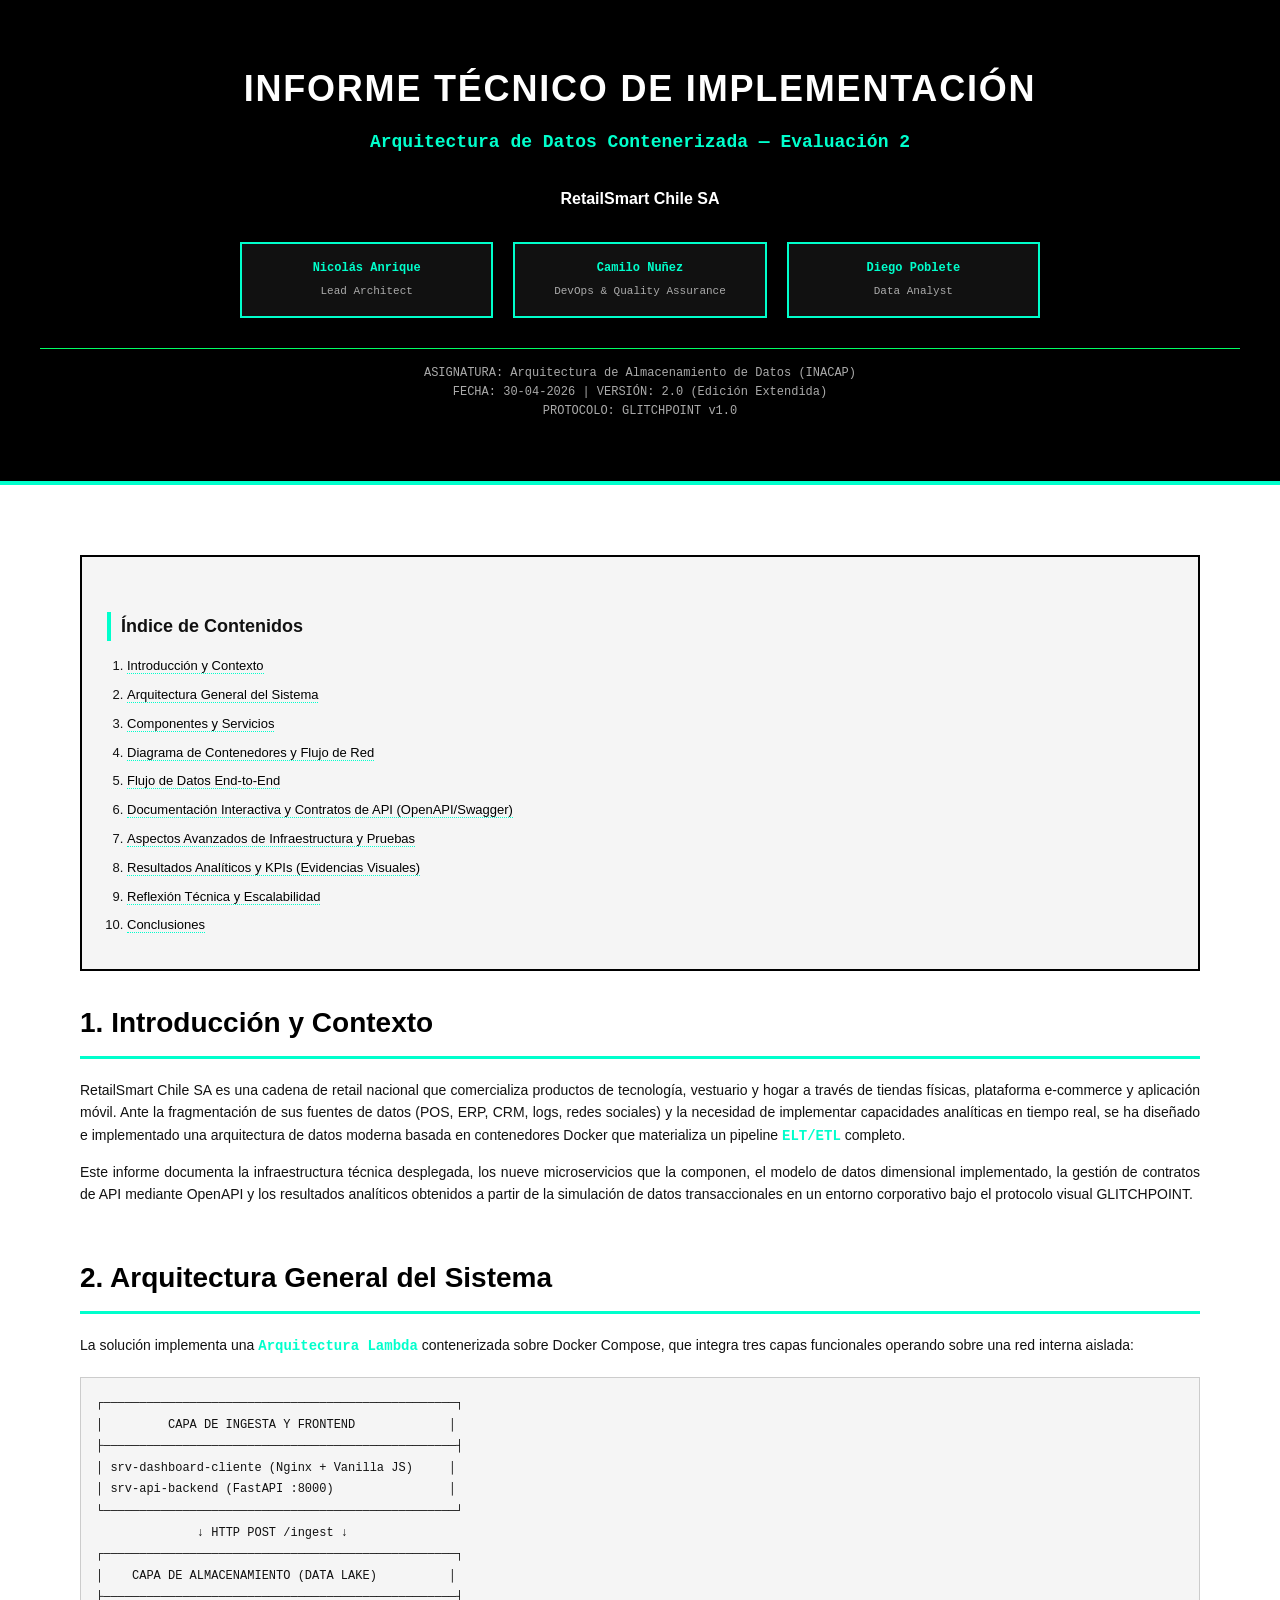
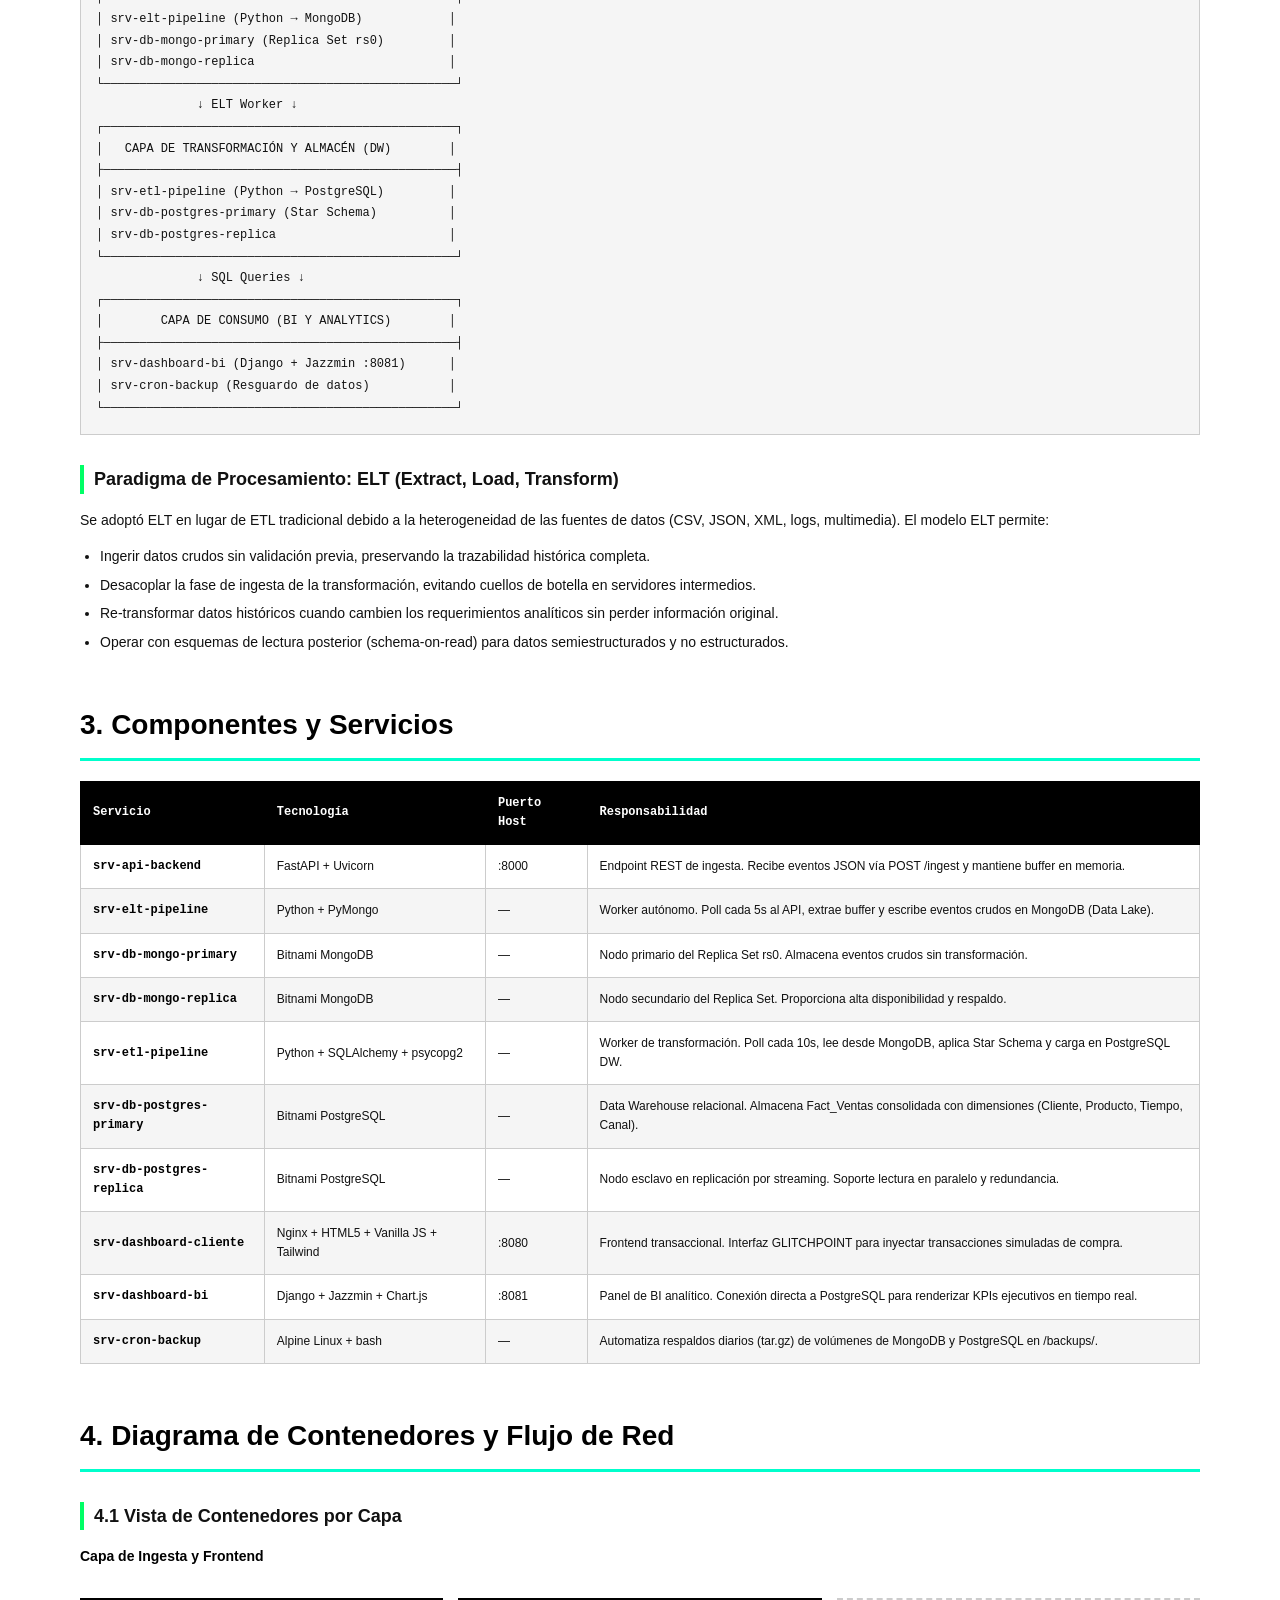
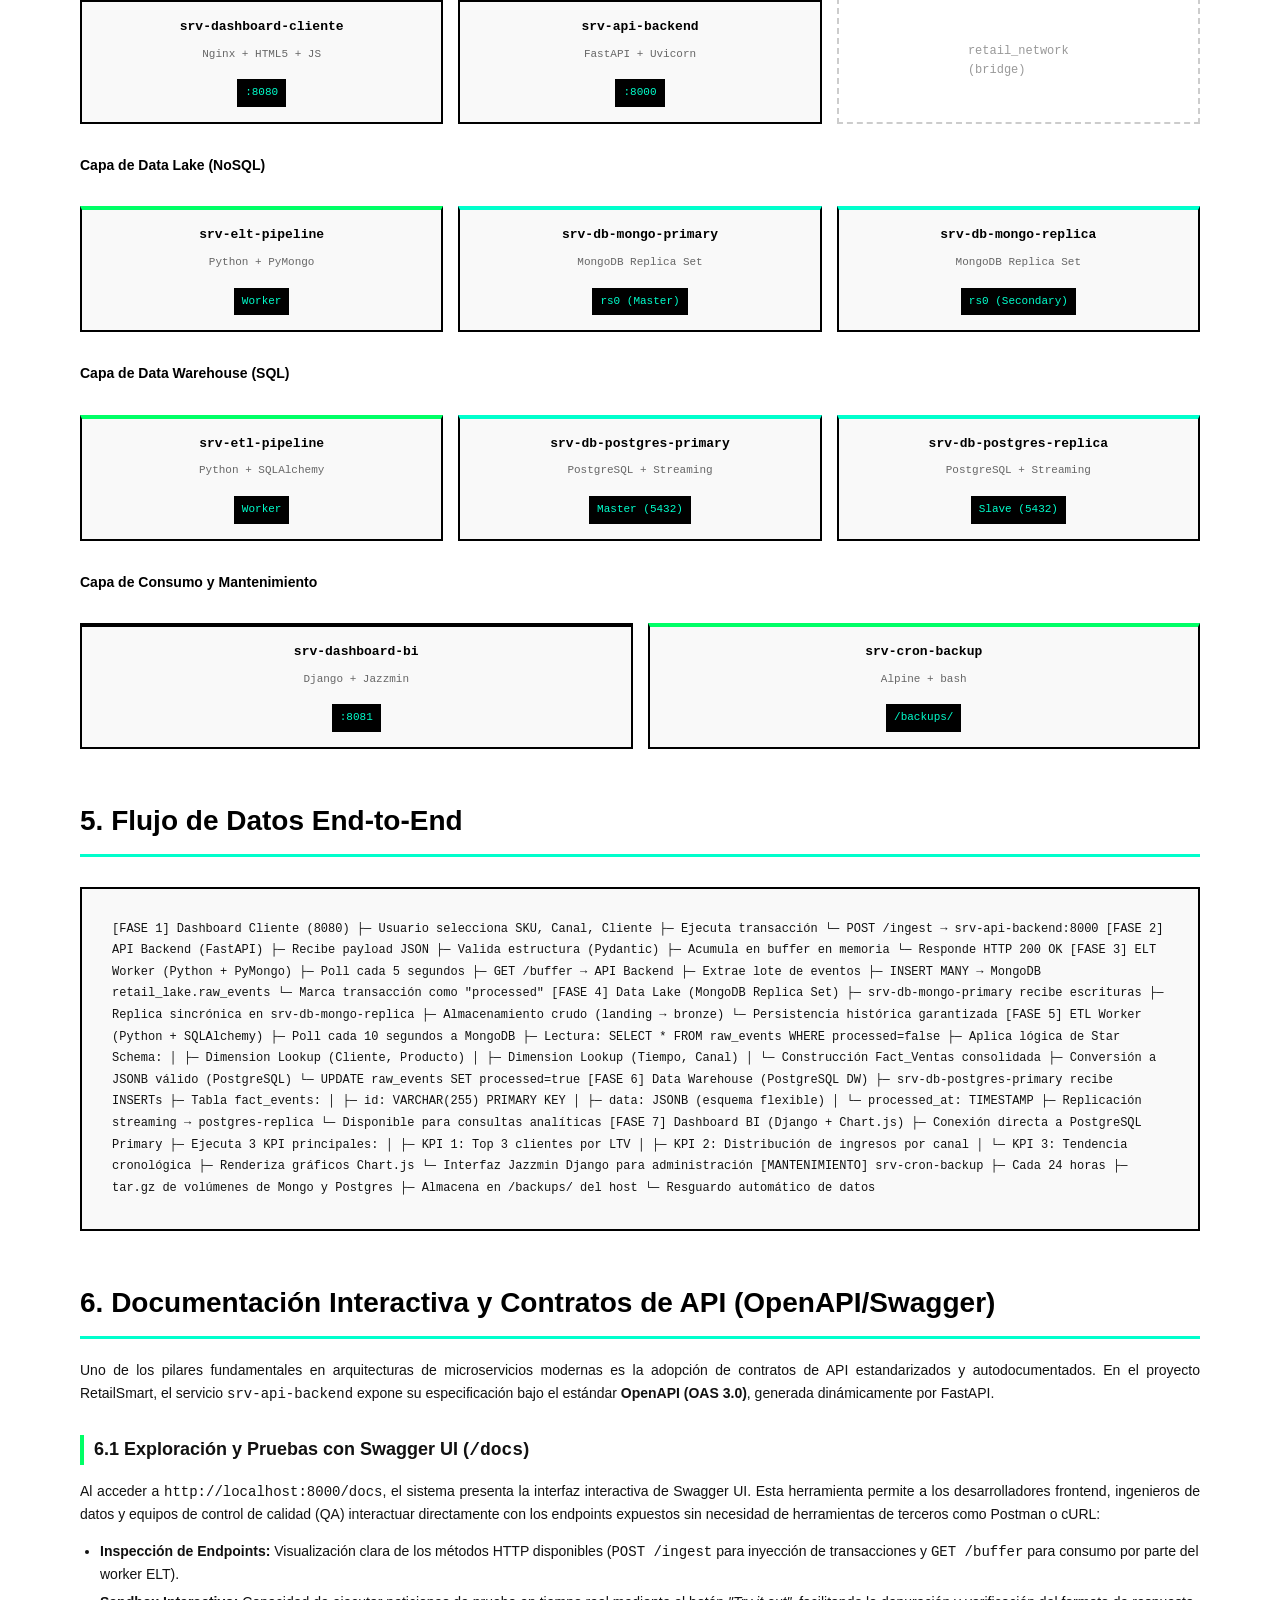
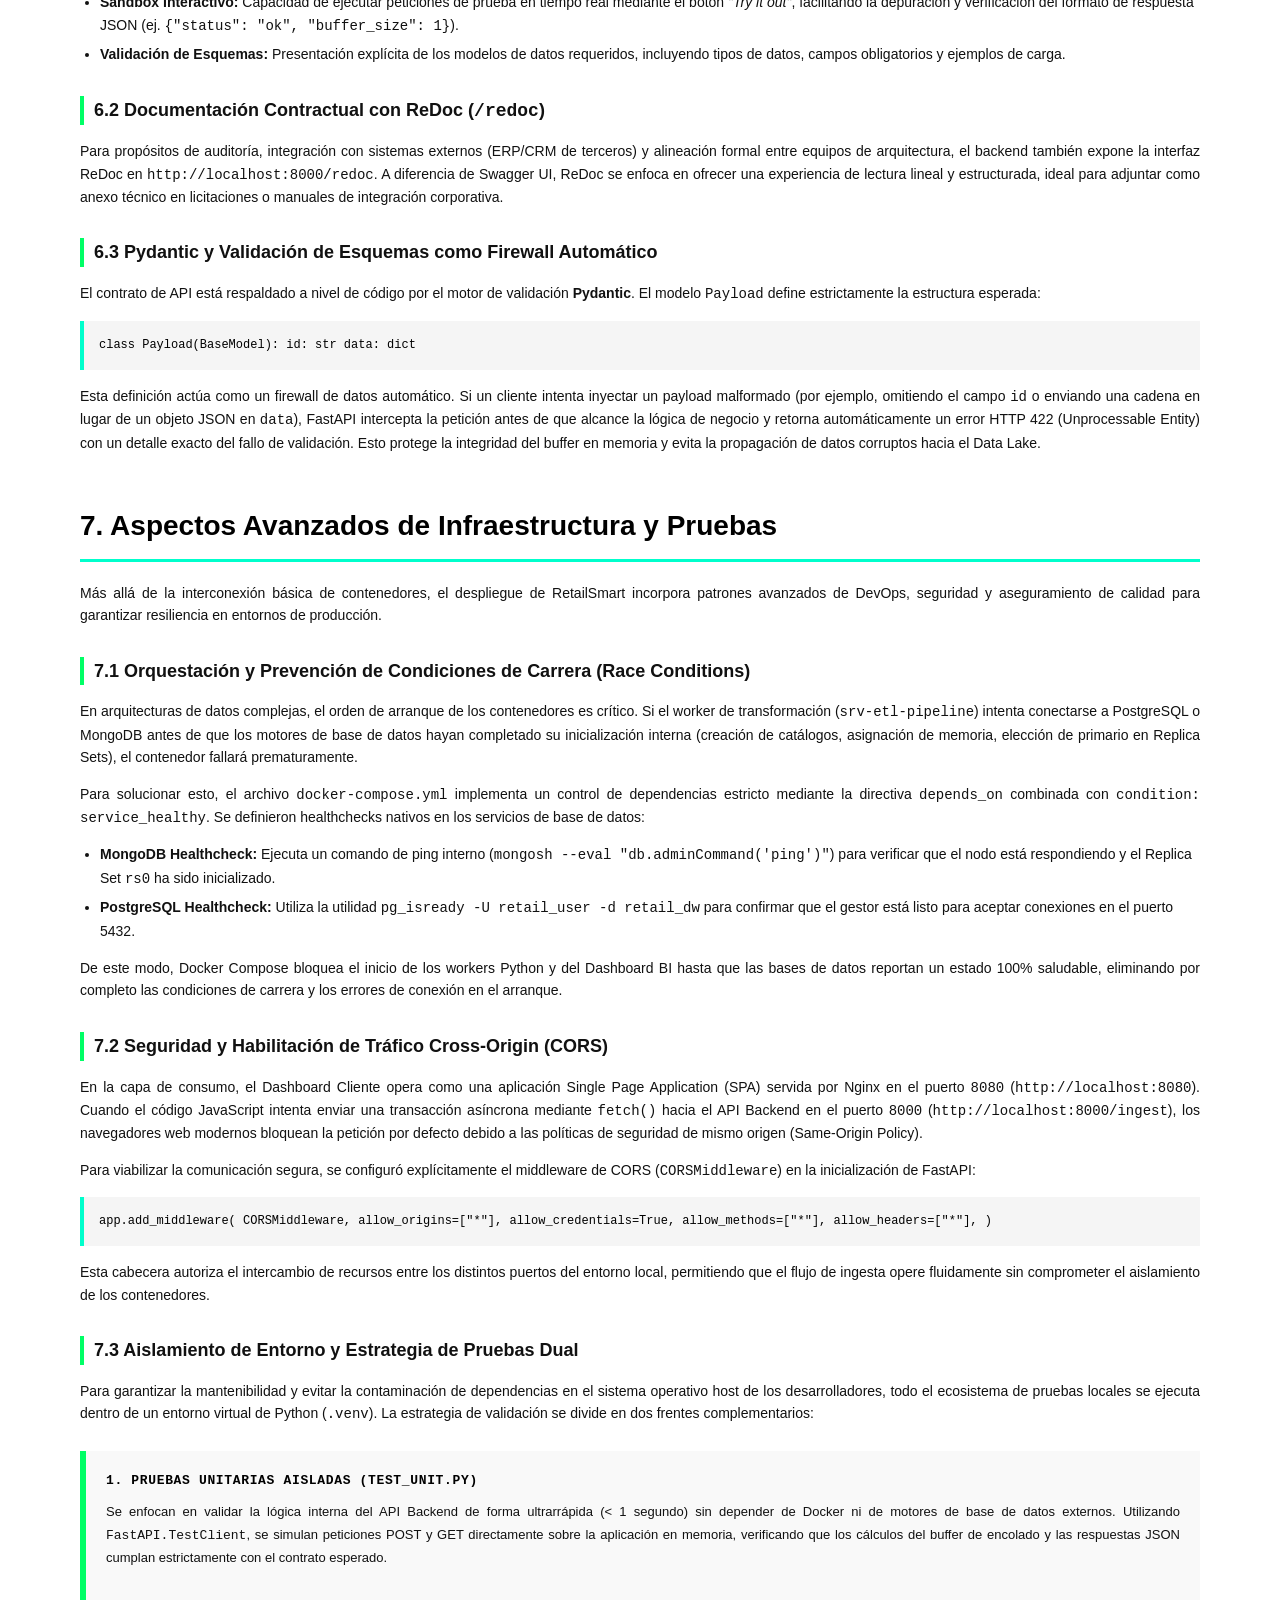
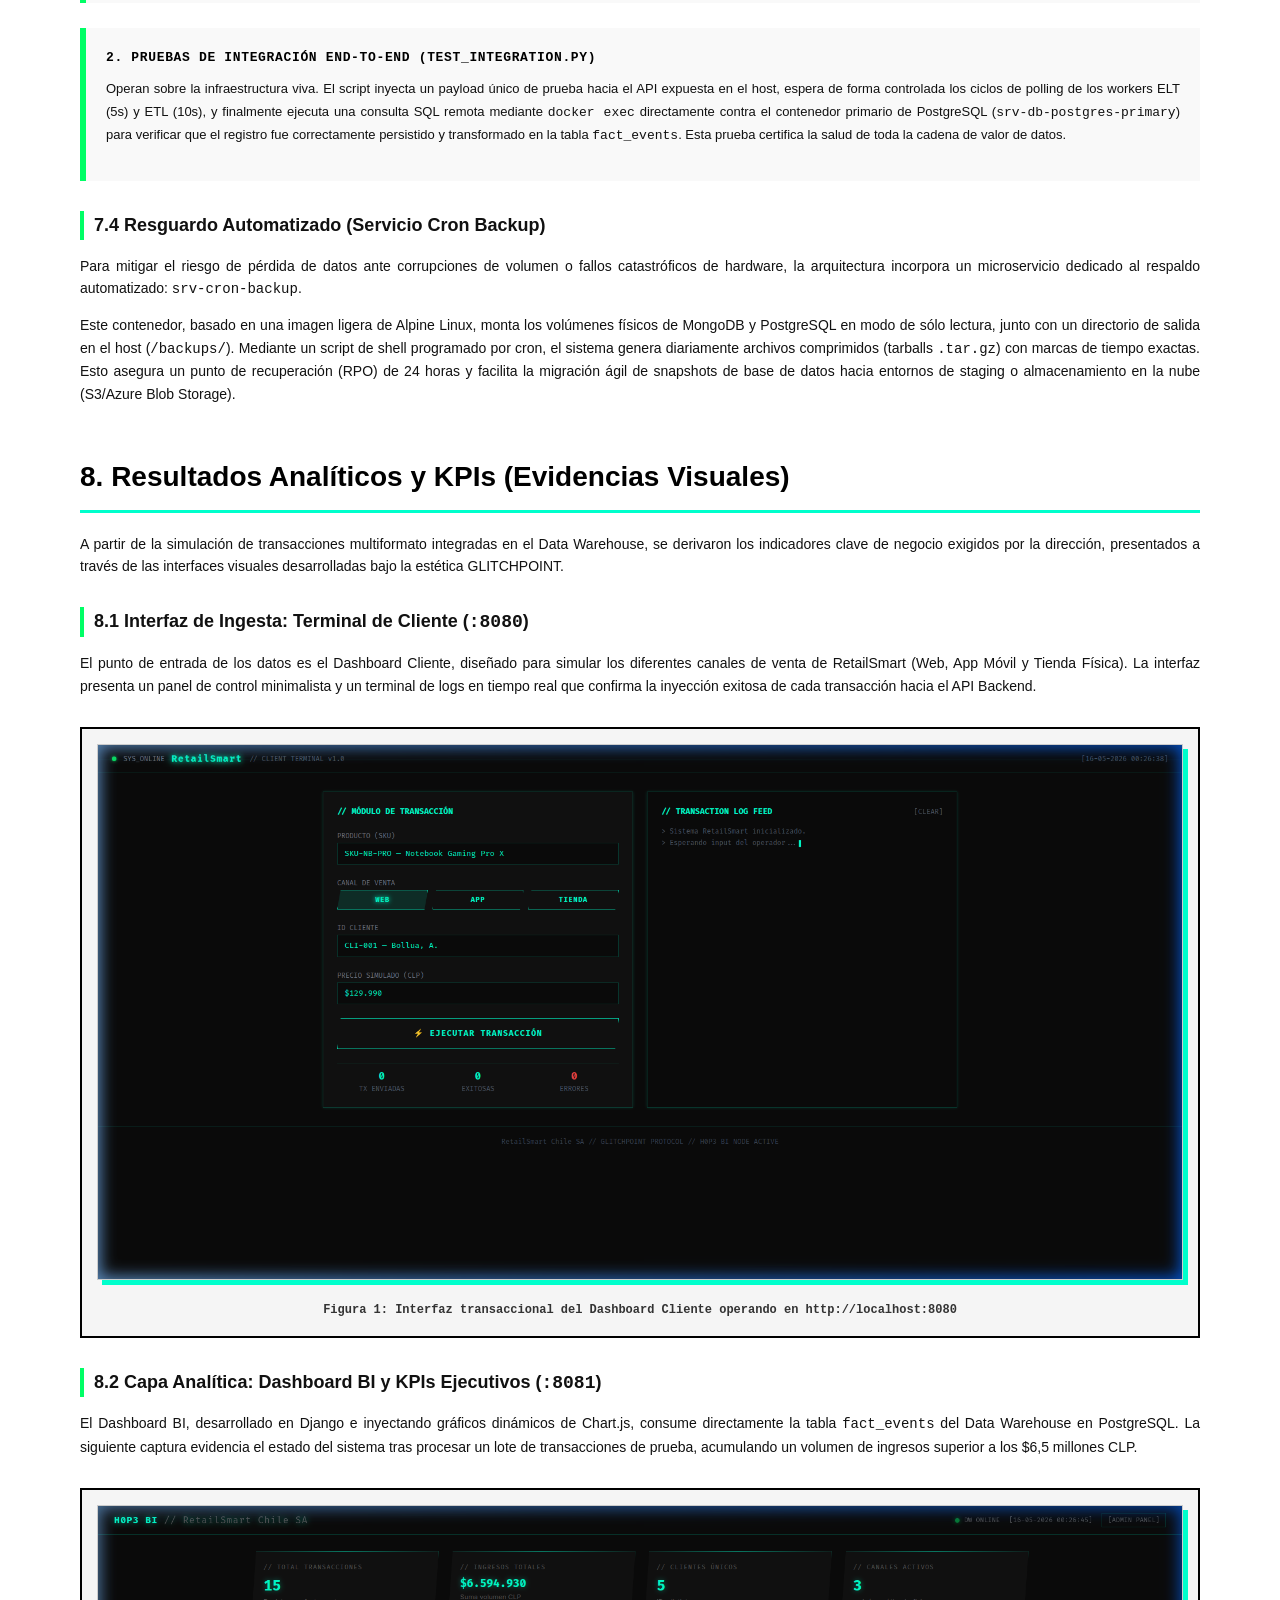
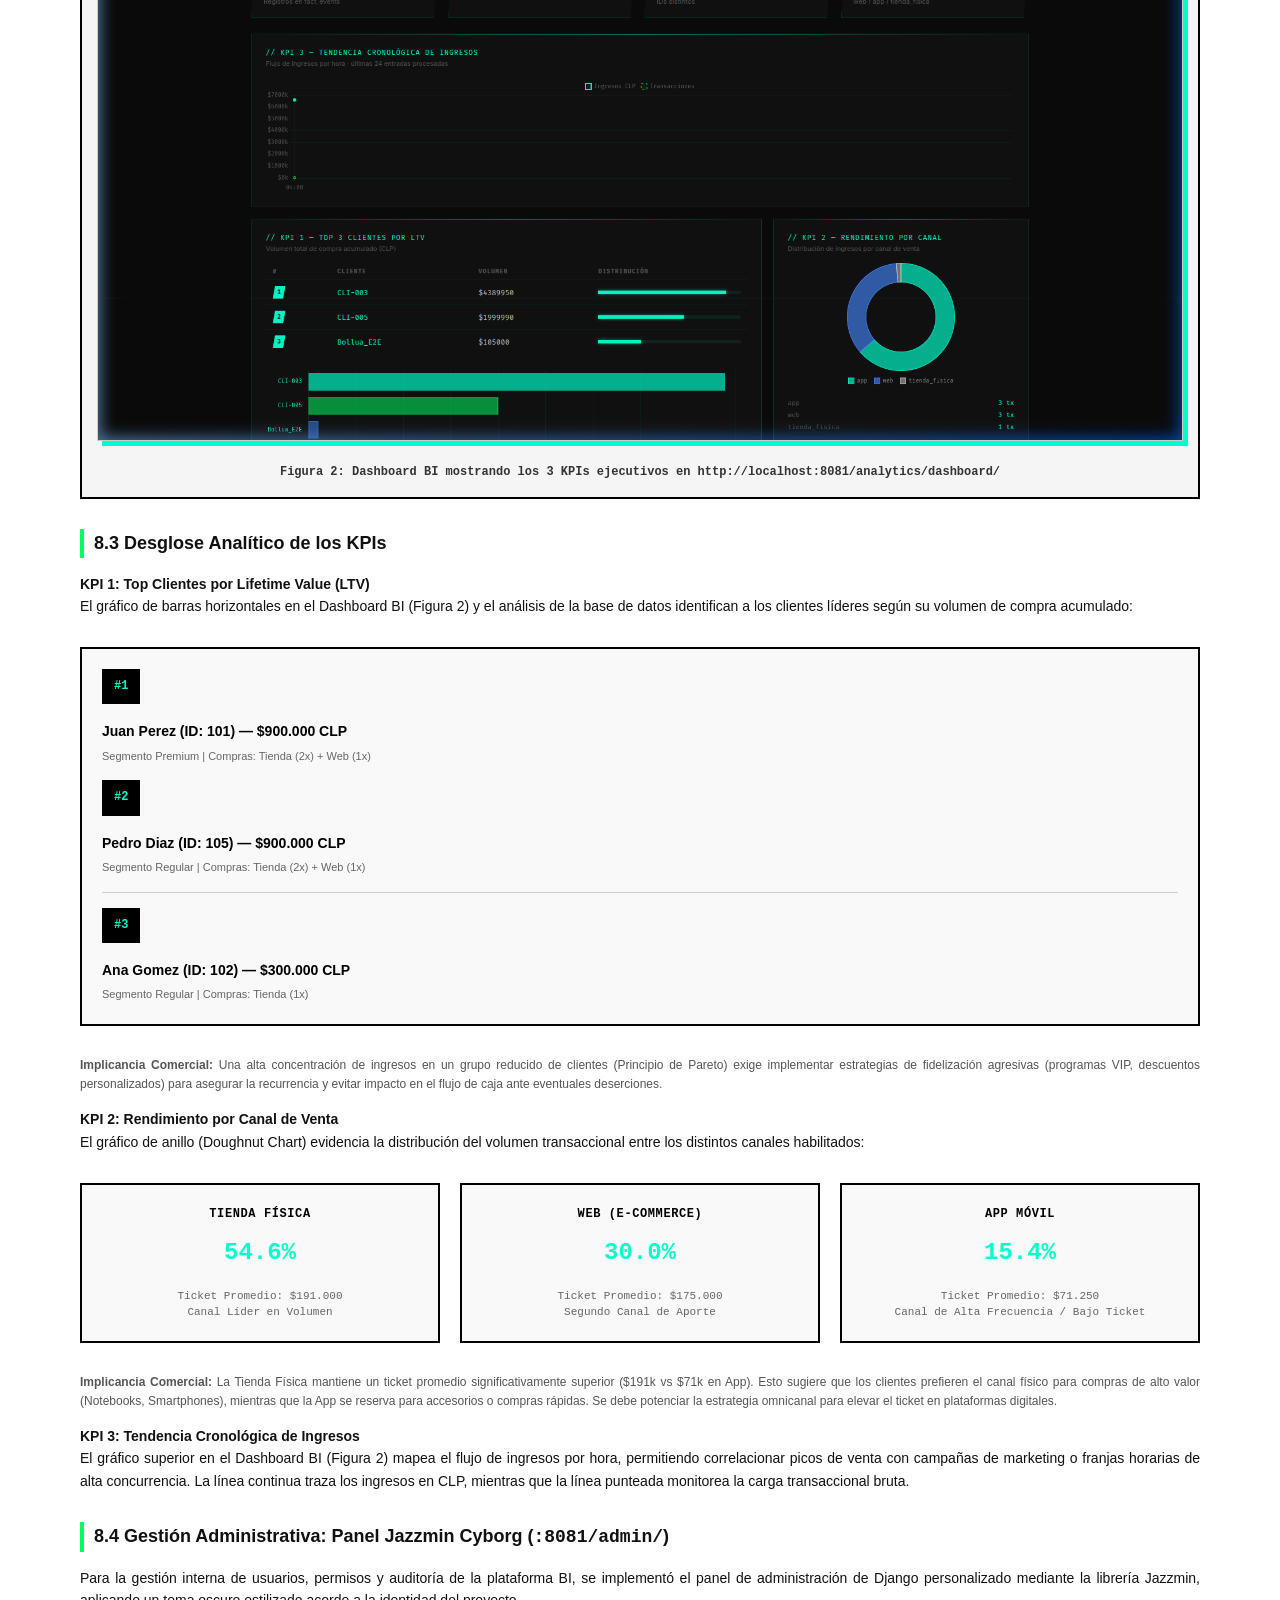
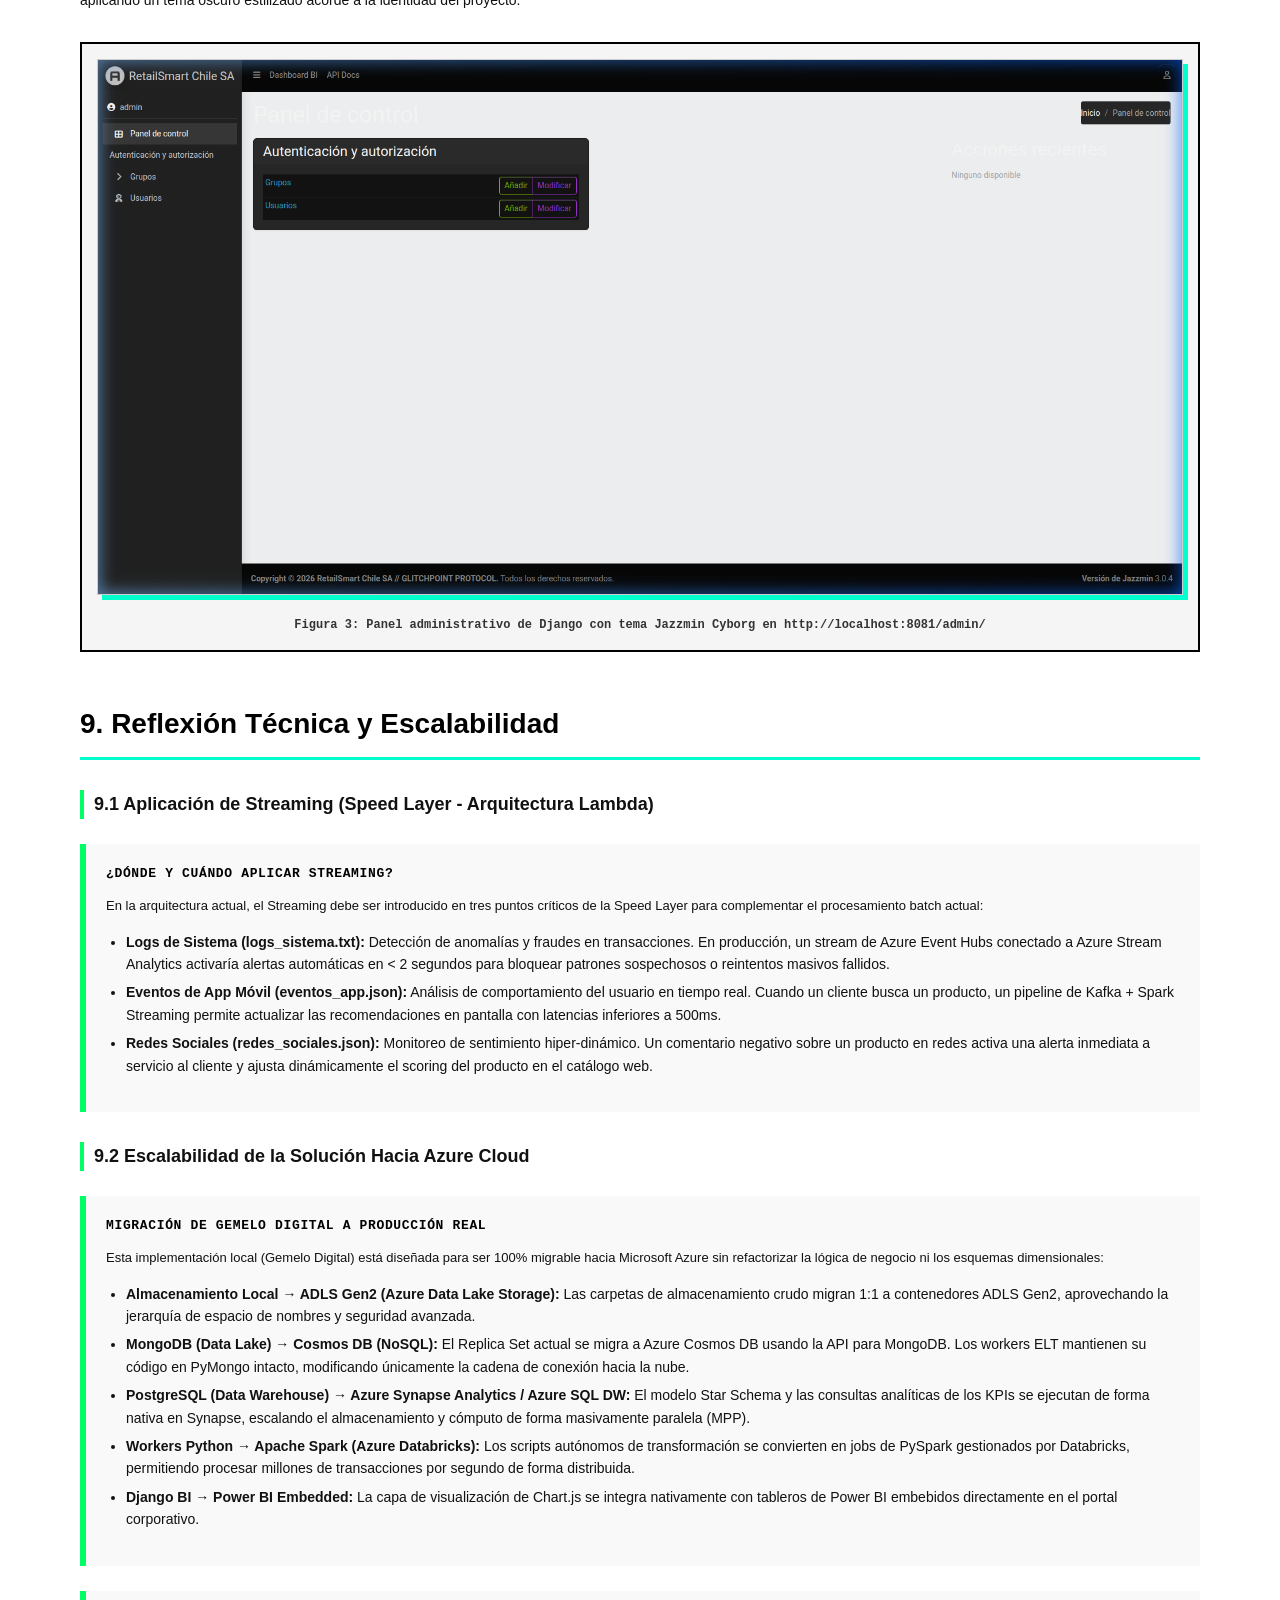
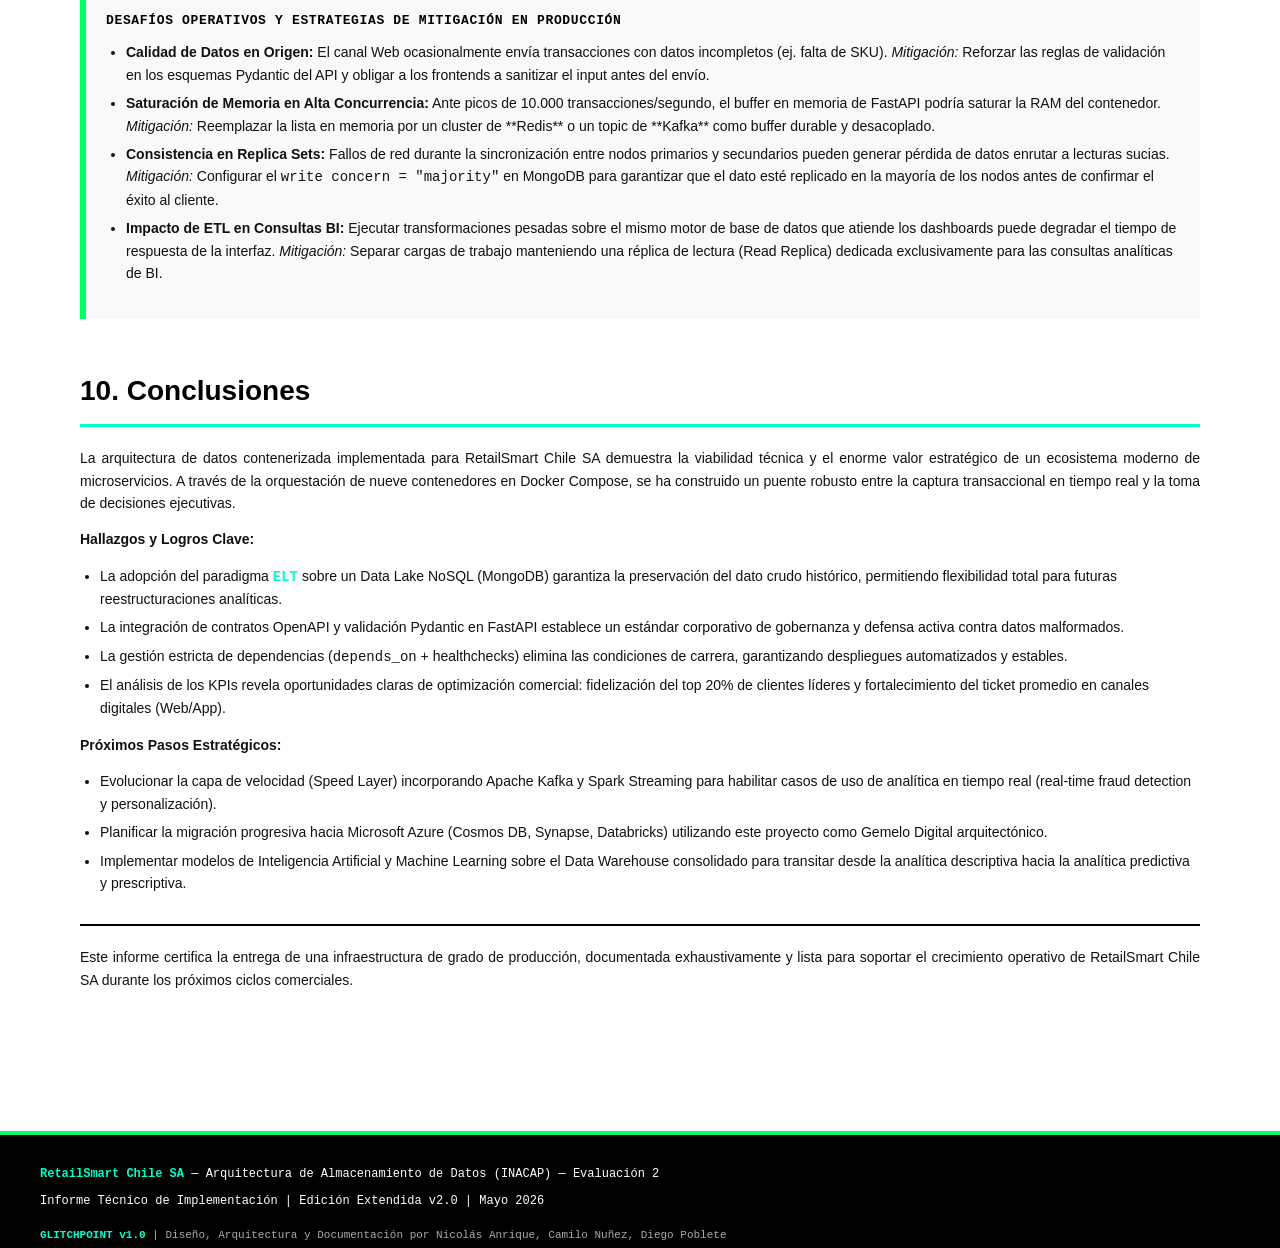
==== informe.html @ 63ffafc4 "docs: informe técnico mejorado con capturas de dashboards, OpenAPI/Swagger, aspectos avanzados de Do" ====
<!DOCTYPE html>
<html lang="es">
<head>
    <meta charset="UTF-8">
    <meta name="viewport" content="width=device-width, initial-scale=1.0">
    <title>INFORME TÉCNICO: ARQUITECTURA DE DATOS CONTENERIZADA - RetailSmart Chile SA</title>
    <style>
        * {
            margin: 0;
            padding: 0;
            box-sizing: border-box;
        }

        @import url('https://fonts.googleapis.com/css2?family=Fira+Code:wght@400;600;700&family=Inter:wght@300;400;600;700&display=swap');

        html {
            scroll-behavior: smooth;
        }

        body {
            background-color: #FFFFFF;
            color: #111111;
            font-family: 'Inter', Helvetica, sans-serif;
            line-height: 1.6;
            font-size: 14px;
        }

        header {
            background-color: #000000;
            color: #FFFFFF;
            padding: 60px 40px;
            text-align: center;
            border-bottom: 4px solid #00FFCC;
            page-break-after: avoid;
        }

        header h1 {
            font-size: 36px;
            font-weight: 700;
            margin-bottom: 10px;
            letter-spacing: 0.05em;
        }

        header .subtitle {
            font-size: 18px;
            color: #00FFCC;
            margin-bottom: 30px;
            font-family: 'Fira Code', monospace;
            font-weight: 600;
        }

        header .authors {
            display: grid;
            grid-template-columns: repeat(3, 1fr);
            gap: 20px;
            margin-top: 30px;
            max-width: 800px;
            margin-left: auto;
            margin-right: auto;
        }

        header .author-card {
            background-color: #111111;
            border: 2px solid #00FFCC;
            padding: 15px;
            text-align: center;
            font-family: 'Fira Code', monospace;
            font-size: 12px;
        }

        header .author-card .name {
            color: #00FFCC;
            font-weight: 700;
            margin-bottom: 5px;
        }

        header .author-card .role {
            color: #AAAAAA;
            font-size: 11px;
        }

        header .metadata {
            margin-top: 30px;
            font-family: 'Fira Code', monospace;
            font-size: 12px;
            color: #AAAAAA;
            border-top: 1px solid #00FF66;
            padding-top: 15px;
        }

        main {
            max-width: 1200px;
            margin: 0 auto;
            padding: 40px;
        }

        section {
            margin-bottom: 50px;
            page-break-inside: avoid;
        }

        h2 {
            font-size: 28px;
            font-weight: 700;
            color: #000000;
            margin-bottom: 20px;
            padding-bottom: 10px;
            border-bottom: 3px solid #00FFCC;
            page-break-after: avoid;
        }

        h3 {
            font-size: 18px;
            font-weight: 700;
            color: #111111;
            margin-top: 30px;
            margin-bottom: 15px;
            padding-left: 10px;
            border-left: 4px solid #00FF66;
            page-break-after: avoid;
        }

        p {
            margin-bottom: 14px;
            text-align: justify;
        }

        .code-block {
            background-color: #F5F5F5;
            border-left: 4px solid #00FFCC;
            padding: 15px;
            margin: 15px 0;
            font-family: 'Fira Code', monospace;
            font-size: 12px;
            overflow-x: auto;
            color: #000000;
            page-break-inside: avoid;
        }

        .container-diagram {
            display: grid;
            grid-template-columns: repeat(3, 1fr);
            gap: 15px;
            margin: 30px 0;
            page-break-inside: avoid;
        }

        .container-box {
            border: 2px solid #000000;
            background-color: #F9F9F9;
            padding: 15px;
            text-align: center;
            position: relative;
            page-break-inside: avoid;
        }

        .container-box.database {
            border-top-width: 4px;
            border-top-color: #00FFCC;
        }

        .container-box.processing {
            border-top-width: 4px;
            border-top-color: #00FF66;
        }

        .container-box.frontend {
            border-top-width: 4px;
            border-top-color: #000000;
        }

        .container-name {
            font-family: 'Fira Code', monospace;
            font-weight: 700;
            font-size: 13px;
            color: #000000;
            margin-bottom: 8px;
        }

        .container-tech {
            font-family: 'Fira Code', monospace;
            font-size: 11px;
            color: #666666;
            margin-bottom: 8px;
        }

        .container-port {
            background-color: #000000;
            color: #00FFCC;
            font-family: 'Fira Code', monospace;
            font-size: 11px;
            padding: 5px 8px;
            display: inline-block;
            margin-top: 8px;
        }

        .flow-diagram {
            background-color: #F9F9F9;
            border: 2px solid #000000;
            padding: 30px;
            margin: 30px 0;
            font-family: 'Fira Code', monospace;
            font-size: 12px;
            line-height: 1.8;
            overflow-x: auto;
            page-break-inside: avoid;
        }

        .service-table {
            width: 100%;
            border-collapse: collapse;
            margin: 20px 0;
            page-break-inside: avoid;
        }

        .service-table th {
            background-color: #000000;
            color: #FFFFFF;
            padding: 12px;
            text-align: left;
            font-family: 'Fira Code', monospace;
            font-weight: 700;
            font-size: 12px;
            border: 1px solid #000000;
        }

        .service-table td {
            padding: 12px;
            border: 1px solid #CCCCCC;
            font-size: 12px;
        }

        .service-table tr:nth-child(even) {
            background-color: #F5F5F5;
        }

        .service-table td.service-name {
            font-family: 'Fira Code', monospace;
            font-weight: 600;
            color: #000000;
        }

        .kpi-grid {
            display: grid;
            grid-template-columns: repeat(3, 1fr);
            gap: 20px;
            margin: 30px 0;
            page-break-inside: avoid;
        }

        .kpi-card {
            background-color: #F9F9F9;
            border: 2px solid #000000;
            padding: 20px;
            text-align: center;
            page-break-inside: avoid;
        }

        .kpi-card h4 {
            font-family: 'Fira Code', monospace;
            font-size: 12px;
            color: #000000;
            margin-bottom: 10px;
            text-transform: uppercase;
            font-weight: 700;
            letter-spacing: 0.05em;
        }

        .kpi-value {
            font-size: 24px;
            font-weight: 700;
            color: #00FFCC;
            margin-bottom: 15px;
            font-family: 'Fira Code', monospace;
        }

        .kpi-detail {
            font-size: 11px;
            color: #666666;
            font-family: 'Fira Code', monospace;
            line-height: 1.5;
        }

        .data-rank {
            background-color: #000000;
            color: #00FFCC;
            font-family: 'Fira Code', monospace;
            padding: 8px 12px;
            font-weight: 700;
            display: inline-block;
            margin-bottom: 8px;
            font-size: 12px;
        }

        .reflection-box {
            background-color: #F9F9F9;
            border-left: 6px solid #00FF66;
            padding: 20px;
            margin: 25px 0;
            page-break-inside: avoid;
        }

        .reflection-box h4 {
            font-family: 'Fira Code', monospace;
            font-size: 13px;
            color: #000000;
            font-weight: 700;
            margin-bottom: 10px;
            text-transform: uppercase;
            letter-spacing: 0.05em;
        }

        .reflection-box p {
            font-size: 13px;
            line-height: 1.7;
        }

        .screenshot-container {
            margin: 30px 0;
            padding: 15px;
            background-color: #F5F5F5;
            border: 2px solid #000000;
            page-break-inside: avoid;
            text-align: center;
        }

        .screenshot-container img {
            max-width: 100%;
            height: auto;
            border: 1px solid #CCCCCC;
            box-shadow: 5px 5px 0px #00FFCC;
            margin-bottom: 15px;
        }

        .screenshot-caption {
            font-family: 'Fira Code', monospace;
            font-size: 12px;
            color: #333333;
            font-weight: 600;
        }

        footer {
            background-color: #000000;
            color: #FFFFFF;
            padding: 30px 40px;
            text-align: center;
            margin-top: 50px;
            border-top: 4px solid #00FF66;
            page-break-inside: avoid;
        }

        footer p {
            margin-bottom: 8px;
            font-family: 'Fira Code', monospace;
            font-size: 12px;
        }

        footer .protocol {
            color: #00FFCC;
            font-weight: 700;
        }

        .toc {
            background-color: #F5F5F5;
            border: 2px solid #000000;
            padding: 25px;
            margin: 30px 0;
            page-break-inside: avoid;
        }

        .toc h3 {
            border-left: 4px solid #00FFCC;
            margin-bottom: 15px;
            padding-left: 10px;
        }

        .toc ol {
            margin-left: 20px;
            font-family: 'Inter', Helvetica, sans-serif;
        }

        .toc li {
            margin-bottom: 8px;
            font-size: 13px;
        }

        .toc a {
            color: #000000;
            text-decoration: none;
            border-bottom: 1px dotted #00FFCC;
        }

        .toc a:hover {
            color: #00FFCC;
        }

        @media print {
            @page {
                margin: 2cm;
                size: A4;
            }
            body {
                background-color: #FFFFFF;
                color: #000000;
                font-size: 12pt;
            }
            section, .kpi-card, .container-box, .reflection-box, .screenshot-container, .service-table, .flow-diagram {
                page-break-inside: avoid;
            }
            h1, h2, h3, h4 {
                page-break-after: avoid;
            }
            .container-diagram, .kpi-grid {
                page-break-inside: avoid;
            }
            .screenshot-container img {
                box-shadow: none;
                border: 2px solid #000000;
                max-height: 15cm;
                object-fit: contain;
            }
            header {
                padding: 40px 20px;
                border-bottom: 2px solid #000000;
            }
            footer {
                border-top: 2px solid #000000;
            }
        }

        .neon-accent {
            color: #00FFCC;
            font-family: 'Fira Code', monospace;
            font-weight: 600;
        }

        .architecture-text {
            background-color: #F5F5F5;
            border: 1px solid #CCCCCC;
            padding: 15px;
            margin: 20px 0;
            font-family: 'Fira Code', monospace;
            font-size: 12px;
            line-height: 1.8;
            white-space: pre-wrap;
            page-break-inside: avoid;
        }

        ul {
            margin-left: 20px;
            margin-bottom: 15px;
        }

        li {
            margin-bottom: 6px;
        }
    </style>
</head>
<body>

    <!-- HEADER / PORTADA -->
    <header>
        <h1>INFORME TÉCNICO DE IMPLEMENTACIÓN</h1>
        <div class="subtitle">Arquitectura de Datos Contenerizada — Evaluación 2</div>
        
        <div style="margin: 20px 0; color: #FFFFFF; font-size: 16px; font-weight: 700;">
            RetailSmart Chile SA
        </div>

        <div class="authors">
            <div class="author-card">
                <div class="name">Nicolás Anrique</div>
                <div class="role">Lead Architect</div>
            </div>
            <div class="author-card">
                <div class="name">Camilo Nuñez</div>
                <div class="role">DevOps & Quality Assurance</div>
            </div>
            <div class="author-card">
                <div class="name">Diego Poblete</div>
                <div class="role">Data Analyst</div>
            </div>
        </div>

        <div class="metadata">
            ASIGNATURA: Arquitectura de Almacenamiento de Datos (INACAP)<br>
            FECHA: 30-04-2026 | VERSIÓN: 2.0 (Edición Extendida)<br>
            PROTOCOLO: GLITCHPOINT v1.0
        </div>
    </header>

    <!-- CONTENIDO PRINCIPAL -->
    <main>

        <!-- TABLA DE CONTENIDOS -->
        <section class="toc">
            <h3>Índice de Contenidos</h3>
            <ol>
                <li><a href="#intro">Introducción y Contexto</a></li>
                <li><a href="#arquitectura">Arquitectura General del Sistema</a></li>
                <li><a href="#componentes">Componentes y Servicios</a></li>
                <li><a href="#diagrama">Diagrama de Contenedores y Flujo de Red</a></li>
                <li><a href="#flujo-datos">Flujo de Datos End-to-End</a></li>
                <li><a href="#api-docs">Documentación Interactiva y Contratos de API (OpenAPI/Swagger)</a></li>
                <li><a href="#aspectos-avanzados">Aspectos Avanzados de Infraestructura y Pruebas</a></li>
                <li><a href="#kpis">Resultados Analíticos y KPIs (Evidencias Visuales)</a></li>
                <li><a href="#reflexion">Reflexión Técnica y Escalabilidad</a></li>
                <li><a href="#conclusiones">Conclusiones</a></li>
            </ol>
        </section>

        <!-- SECCIÓN 1: INTRODUCCIÓN -->
        <section id="intro">
            <h2>1. Introducción y Contexto</h2>
            <p>
                RetailSmart Chile SA es una cadena de retail nacional que comercializa productos de tecnología, vestuario y hogar a través de tiendas físicas, plataforma e-commerce y aplicación móvil. Ante la fragmentación de sus fuentes de datos (POS, ERP, CRM, logs, redes sociales) y la necesidad de implementar capacidades analíticas en tiempo real, se ha diseñado e implementado una arquitectura de datos moderna basada en contenedores Docker que materializa un pipeline <span class="neon-accent">ELT/ETL</span> completo.
            </p>
            <p>
                Este informe documenta la infraestructura técnica desplegada, los nueve microservicios que la componen, el modelo de datos dimensional implementado, la gestión de contratos de API mediante OpenAPI y los resultados analíticos obtenidos a partir de la simulación de datos transaccionales en un entorno corporativo bajo el protocolo visual GLITCHPOINT.
            </p>
        </section>

        <!-- SECCIÓN 2: ARQUITECTURA GENERAL -->
        <section id="arquitectura">
            <h2>2. Arquitectura General del Sistema</h2>
            <p>
                La solución implementa una <span class="neon-accent">Arquitectura Lambda</span> contenerizada sobre Docker Compose, que integra tres capas funcionales operando sobre una red interna aislada:
            </p>
            
            <div class="architecture-text">┌─────────────────────────────────────────────────┐
│         CAPA DE INGESTA Y FRONTEND             │
├─────────────────────────────────────────────────┤
│ srv-dashboard-cliente (Nginx + Vanilla JS)     │
│ srv-api-backend (FastAPI :8000)                │
└─────────────────────────────────────────────────┘
              ↓ HTTP POST /ingest ↓
┌─────────────────────────────────────────────────┐
│    CAPA DE ALMACENAMIENTO (DATA LAKE)          │
├─────────────────────────────────────────────────┤
│ srv-elt-pipeline (Python → MongoDB)            │
│ srv-db-mongo-primary (Replica Set rs0)         │
│ srv-db-mongo-replica                           │
└─────────────────────────────────────────────────┘
              ↓ ELT Worker ↓
┌─────────────────────────────────────────────────┐
│   CAPA DE TRANSFORMACIÓN Y ALMACÉN (DW)        │
├─────────────────────────────────────────────────┤
│ srv-etl-pipeline (Python → PostgreSQL)         │
│ srv-db-postgres-primary (Star Schema)          │
│ srv-db-postgres-replica                        │
└─────────────────────────────────────────────────┘
              ↓ SQL Queries ↓
┌─────────────────────────────────────────────────┐
│        CAPA DE CONSUMO (BI Y ANALYTICS)        │
├─────────────────────────────────────────────────┤
│ srv-dashboard-bi (Django + Jazzmin :8081)      │
│ srv-cron-backup (Resguardo de datos)           │
└─────────────────────────────────────────────────┘</div>

            <h3>Paradigma de Procesamiento: ELT (Extract, Load, Transform)</h3>
            <p>
                Se adoptó ELT en lugar de ETL tradicional debido a la heterogeneidad de las fuentes de datos (CSV, JSON, XML, logs, multimedia). El modelo ELT permite:
            </p>
            <ul>
                <li>Ingerir datos crudos sin validación previa, preservando la trazabilidad histórica completa.</li>
                <li>Desacoplar la fase de ingesta de la transformación, evitando cuellos de botella en servidores intermedios.</li>
                <li>Re-transformar datos históricos cuando cambien los requerimientos analíticos sin perder información original.</li>
                <li>Operar con esquemas de lectura posterior (schema-on-read) para datos semiestructurados y no estructurados.</li>
            </ul>
        </section>

        <!-- SECCIÓN 3: COMPONENTES Y SERVICIOS -->
        <section id="componentes">
            <h2>3. Componentes y Servicios</h2>
            
            <table class="service-table">
                <thead>
                    <tr>
                        <th>Servicio</th>
                        <th>Tecnología</th>
                        <th>Puerto Host</th>
                        <th>Responsabilidad</th>
                    </tr>
                </thead>
                <tbody>
                    <tr>
                        <td class="service-name">srv-api-backend</td>
                        <td>FastAPI + Uvicorn</td>
                        <td>:8000</td>
                        <td>Endpoint REST de ingesta. Recibe eventos JSON vía POST /ingest y mantiene buffer en memoria.</td>
                    </tr>
                    <tr>
                        <td class="service-name">srv-elt-pipeline</td>
                        <td>Python + PyMongo</td>
                        <td>—</td>
                        <td>Worker autónomo. Poll cada 5s al API, extrae buffer y escribe eventos crudos en MongoDB (Data Lake).</td>
                    </tr>
                    <tr>
                        <td class="service-name">srv-db-mongo-primary</td>
                        <td>Bitnami MongoDB</td>
                        <td>—</td>
                        <td>Nodo primario del Replica Set rs0. Almacena eventos crudos sin transformación.</td>
                    </tr>
                    <tr>
                        <td class="service-name">srv-db-mongo-replica</td>
                        <td>Bitnami MongoDB</td>
                        <td>—</td>
                        <td>Nodo secundario del Replica Set. Proporciona alta disponibilidad y respaldo.</td>
                    </tr>
                    <tr>
                        <td class="service-name">srv-etl-pipeline</td>
                        <td>Python + SQLAlchemy + psycopg2</td>
                        <td>—</td>
                        <td>Worker de transformación. Poll cada 10s, lee desde MongoDB, aplica Star Schema y carga en PostgreSQL DW.</td>
                    </tr>
                    <tr>
                        <td class="service-name">srv-db-postgres-primary</td>
                        <td>Bitnami PostgreSQL</td>
                        <td>—</td>
                        <td>Data Warehouse relacional. Almacena Fact_Ventas consolidada con dimensiones (Cliente, Producto, Tiempo, Canal).</td>
                    </tr>
                    <tr>
                        <td class="service-name">srv-db-postgres-replica</td>
                        <td>Bitnami PostgreSQL</td>
                        <td>—</td>
                        <td>Nodo esclavo en replicación por streaming. Soporte lectura en paralelo y redundancia.</td>
                    </tr>
                    <tr>
                        <td class="service-name">srv-dashboard-cliente</td>
                        <td>Nginx + HTML5 + Vanilla JS + Tailwind</td>
                        <td>:8080</td>
                        <td>Frontend transaccional. Interfaz GLITCHPOINT para inyectar transacciones simuladas de compra.</td>
                    </tr>
                    <tr>
                        <td class="service-name">srv-dashboard-bi</td>
                        <td>Django + Jazzmin + Chart.js</td>
                        <td>:8081</td>
                        <td>Panel de BI analítico. Conexión directa a PostgreSQL para renderizar KPIs ejecutivos en tiempo real.</td>
                    </tr>
                    <tr>
                        <td class="service-name">srv-cron-backup</td>
                        <td>Alpine Linux + bash</td>
                        <td>—</td>
                        <td>Automatiza respaldos diarios (tar.gz) de volúmenes de MongoDB y PostgreSQL en /backups/.</td>
                    </tr>
                </tbody>
            </table>
        </section>

        <!-- SECCIÓN 4: DIAGRAMA DE CONTENEDORES -->
        <section id="diagrama">
            <h2>4. Diagrama de Contenedores y Flujo de Red</h2>
            
            <h3>4.1 Vista de Contenedores por Capa</h3>
            
            <p style="margin-bottom: 20px; font-weight: 600; color: #000000;">Capa de Ingesta y Frontend</p>
            <div class="container-diagram">
                <div class="container-box frontend">
                    <div class="container-name">srv-dashboard-cliente</div>
                    <div class="container-tech">Nginx + HTML5 + JS</div>
                    <div class="container-port">:8080</div>
                </div>
                <div class="container-box frontend">
                    <div class="container-name">srv-api-backend</div>
                    <div class="container-tech">FastAPI + Uvicorn</div>
                    <div class="container-port">:8000</div>
                </div>
                <div style="grid-column: 3; display: grid; place-items: center; border: 2px dashed #CCCCCC;">
                    <div style="font-family: 'Fira Code', monospace; font-size: 12px; color: #999999;">retail_network<br>(bridge)</div>
                </div>
            </div>

            <p style="margin-top: 30px; margin-bottom: 20px; font-weight: 600; color: #000000;">Capa de Data Lake (NoSQL)</p>
            <div class="container-diagram">
                <div class="container-box processing">
                    <div class="container-name">srv-elt-pipeline</div>
                    <div class="container-tech">Python + PyMongo</div>
                    <div class="container-port">Worker</div>
                </div>
                <div class="container-box database">
                    <div class="container-name">srv-db-mongo-primary</div>
                    <div class="container-tech">MongoDB Replica Set</div>
                    <div class="container-port">rs0 (Master)</div>
                </div>
                <div class="container-box database">
                    <div class="container-name">srv-db-mongo-replica</div>
                    <div class="container-tech">MongoDB Replica Set</div>
                    <div class="container-port">rs0 (Secondary)</div>
                </div>
            </div>

            <p style="margin-top: 30px; margin-bottom: 20px; font-weight: 600; color: #000000;">Capa de Data Warehouse (SQL)</p>
            <div class="container-diagram">
                <div class="container-box processing">
                    <div class="container-name">srv-etl-pipeline</div>
                    <div class="container-tech">Python + SQLAlchemy</div>
                    <div class="container-port">Worker</div>
                </div>
                <div class="container-box database">
                    <div class="container-name">srv-db-postgres-primary</div>
                    <div class="container-tech">PostgreSQL + Streaming</div>
                    <div class="container-port">Master (5432)</div>
                </div>
                <div class="container-box database">
                    <div class="container-name">srv-db-postgres-replica</div>
                    <div class="container-tech">PostgreSQL + Streaming</div>
                    <div class="container-port">Slave (5432)</div>
                </div>
            </div>

            <p style="margin-top: 30px; margin-bottom: 20px; font-weight: 600; color: #000000;">Capa de Consumo y Mantenimiento</p>
            <div class="container-diagram" style="grid-template-columns: 1fr 1fr;">
                <div class="container-box frontend">
                    <div class="container-name">srv-dashboard-bi</div>
                    <div class="container-tech">Django + Jazzmin</div>
                    <div class="container-port">:8081</div>
                </div>
                <div class="container-box processing">
                    <div class="container-name">srv-cron-backup</div>
                    <div class="container-tech">Alpine + bash</div>
                    <div class="container-port">/backups/</div>
                </div>
            </div>
        </section>

        <!-- SECCIÓN 5: FLUJO DE DATOS -->
        <section id="flujo-datos">
            <h2>5. Flujo de Datos End-to-End</h2>
            
            <div class="flow-diagram">
[FASE 1] Dashboard Cliente (8080)
├─ Usuario selecciona SKU, Canal, Cliente
├─ Ejecuta transacción
└─ POST /ingest → srv-api-backend:8000

[FASE 2] API Backend (FastAPI)
├─ Recibe payload JSON
├─ Valida estructura (Pydantic)
├─ Acumula en buffer en memoria
└─ Responde HTTP 200 OK

[FASE 3] ELT Worker (Python + PyMongo)
├─ Poll cada 5 segundos
├─ GET /buffer → API Backend
├─ Extrae lote de eventos
├─ INSERT MANY → MongoDB retail_lake.raw_events
└─ Marca transacción como "processed"

[FASE 4] Data Lake (MongoDB Replica Set)
├─ srv-db-mongo-primary recibe escrituras
├─ Replica sincrónica en srv-db-mongo-replica
├─ Almacenamiento crudo (landing → bronze)
└─ Persistencia histórica garantizada

[FASE 5] ETL Worker (Python + SQLAlchemy)
├─ Poll cada 10 segundos a MongoDB
├─ Lectura: SELECT * FROM raw_events WHERE processed=false
├─ Aplica lógica de Star Schema:
│   ├─ Dimension Lookup (Cliente, Producto)
│   ├─ Dimension Lookup (Tiempo, Canal)
│   └─ Construcción Fact_Ventas consolidada
├─ Conversión a JSONB válido (PostgreSQL)
└─ UPDATE raw_events SET processed=true

[FASE 6] Data Warehouse (PostgreSQL DW)
├─ srv-db-postgres-primary recibe INSERTs
├─ Tabla fact_events:
│   ├─ id: VARCHAR(255) PRIMARY KEY
│   ├─ data: JSONB (esquema flexible)
│   └─ processed_at: TIMESTAMP
├─ Replicación streaming → postgres-replica
└─ Disponible para consultas analíticas

[FASE 7] Dashboard BI (Django + Chart.js)
├─ Conexión directa a PostgreSQL Primary
├─ Ejecuta 3 KPI principales:
│   ├─ KPI 1: Top 3 clientes por LTV
│   ├─ KPI 2: Distribución de ingresos por canal
│   └─ KPI 3: Tendencia cronológica
├─ Renderiza gráficos Chart.js
└─ Interfaz Jazzmin Django para administración

[MANTENIMIENTO] srv-cron-backup
├─ Cada 24 horas
├─ tar.gz de volúmenes de Mongo y Postgres
├─ Almacena en /backups/ del host
└─ Resguardo automático de datos</div>
        </section>

        <!-- SECCIÓN 6: DOCUMENTACIÓN DE API -->
        <section id="api-docs">
            <h2>6. Documentación Interactiva y Contratos de API (OpenAPI/Swagger)</h2>
            <p>
                Uno de los pilares fundamentales en arquitecturas de microservicios modernas es la adopción de contratos de API estandarizados y autodocumentados. En el proyecto RetailSmart, el servicio <code>srv-api-backend</code> expone su especificación bajo el estándar <strong>OpenAPI (OAS 3.0)</strong>, generada dinámicamente por FastAPI.
            </p>

            <h3>6.1 Exploración y Pruebas con Swagger UI (<code>/docs</code>)</h3>
            <p>
                Al acceder a <code>http://localhost:8000/docs</code>, el sistema presenta la interfaz interactiva de Swagger UI. Esta herramienta permite a los desarrolladores frontend, ingenieros de datos y equipos de control de calidad (QA) interactuar directamente con los endpoints expuestos sin necesidad de herramientas de terceros como Postman o cURL:
            </p>
            <ul>
                <li><strong>Inspección de Endpoints:</strong> Visualización clara de los métodos HTTP disponibles (<code>POST /ingest</code> para inyección de transacciones y <code>GET /buffer</code> para consumo por parte del worker ELT).</li>
                <li><strong>Sandbox Interactivo:</strong> Capacidad de ejecutar peticiones de prueba en tiempo real mediante el botón <em>"Try it out"</em>, facilitando la depuración y verificación del formato de respuesta JSON (ej. <code>{"status": "ok", "buffer_size": 1}</code>).</li>
                <li><strong>Validación de Esquemas:</strong> Presentación explícita de los modelos de datos requeridos, incluyendo tipos de datos, campos obligatorios y ejemplos de carga.</li>
            </ul>

            <h3>6.2 Documentación Contractual con ReDoc (<code>/redoc</code>)</h3>
            <p>
                Para propósitos de auditoría, integración con sistemas externos (ERP/CRM de terceros) y alineación formal entre equipos de arquitectura, el backend también expone la interfaz ReDoc en <code>http://localhost:8000/redoc</code>. A diferencia de Swagger UI, ReDoc se enfoca en ofrecer una experiencia de lectura lineal y estructurada, ideal para adjuntar como anexo técnico en licitaciones o manuales de integración corporativa.
            </p>

            <h3>6.3 Pydantic y Validación de Esquemas como Firewall Automático</h3>
            <p>
                El contrato de API está respaldado a nivel de código por el motor de validación <strong>Pydantic</strong>. El modelo <code>Payload</code> define estrictamente la estructura esperada:
            </p>
            <div class="code-block">class Payload(BaseModel):
    id: str
    data: dict</div>
            <p>
                Esta definición actúa como un firewall de datos automático. Si un cliente intenta inyectar un payload malformado (por ejemplo, omitiendo el campo <code>id</code> o enviando una cadena en lugar de un objeto JSON en <code>data</code>), FastAPI intercepta la petición antes de que alcance la lógica de negocio y retorna automáticamente un error HTTP 422 (Unprocessable Entity) con un detalle exacto del fallo de validación. Esto protege la integridad del buffer en memoria y evita la propagación de datos corruptos hacia el Data Lake.
            </p>
        </section>

        <!-- SECCIÓN 7: ASPECTOS AVANZADOS -->
        <section id="aspectos-avanzados">
            <h2>7. Aspectos Avanzados de Infraestructura y Pruebas</h2>
            <p>
                Más allá de la interconexión básica de contenedores, el despliegue de RetailSmart incorpora patrones avanzados de DevOps, seguridad y aseguramiento de calidad para garantizar resiliencia en entornos de producción.
            </p>

            <h3>7.1 Orquestación y Prevención de Condiciones de Carrera (Race Conditions)</h3>
            <p>
                En arquitecturas de datos complejas, el orden de arranque de los contenedores es crítico. Si el worker de transformación (<code>srv-etl-pipeline</code>) intenta conectarse a PostgreSQL o MongoDB antes de que los motores de base de datos hayan completado su inicialización interna (creación de catálogos, asignación de memoria, elección de primario en Replica Sets), el contenedor fallará prematuramente.
            </p>
            <p>
                Para solucionar esto, el archivo <code>docker-compose.yml</code> implementa un control de dependencias estricto mediante la directiva <code>depends_on</code> combinada con <code>condition: service_healthy</code>. Se definieron healthchecks nativos en los servicios de base de datos:
            </p>
            <ul>
                <li><strong>MongoDB Healthcheck:</strong> Ejecuta un comando de ping interno (<code>mongosh --eval "db.adminCommand('ping')"</code>) para verificar que el nodo está respondiendo y el Replica Set <code>rs0</code> ha sido inicializado.</li>
                <li><strong>PostgreSQL Healthcheck:</strong> Utiliza la utilidad <code>pg_isready -U retail_user -d retail_dw</code> para confirmar que el gestor está listo para aceptar conexiones en el puerto 5432.</li>
            </ul>
            <p>
                De este modo, Docker Compose bloquea el inicio de los workers Python y del Dashboard BI hasta que las bases de datos reportan un estado 100% saludable, eliminando por completo las condiciones de carrera y los errores de conexión en el arranque.
            </p>

            <h3>7.2 Seguridad y Habilitación de Tráfico Cross-Origin (CORS)</h3>
            <p>
                En la capa de consumo, el Dashboard Cliente opera como una aplicación Single Page Application (SPA) servida por Nginx en el puerto <code>8080</code> (<code>http://localhost:8080</code>). Cuando el código JavaScript intenta enviar una transacción asíncrona mediante <code>fetch()</code> hacia el API Backend en el puerto <code>8000</code> (<code>http://localhost:8000/ingest</code>), los navegadores web modernos bloquean la petición por defecto debido a las políticas de seguridad de mismo origen (Same-Origin Policy).
            </p>
            <p>
                Para viabilizar la comunicación segura, se configuró explícitamente el middleware de CORS (<code>CORSMiddleware</code>) en la inicialización de FastAPI:
            </p>
            <div class="code-block">app.add_middleware(
    CORSMiddleware,
    allow_origins=["*"],
    allow_credentials=True,
    allow_methods=["*"],
    allow_headers=["*"],
)</div>
            <p>
                Esta cabecera autoriza el intercambio de recursos entre los distintos puertos del entorno local, permitiendo que el flujo de ingesta opere fluidamente sin comprometer el aislamiento de los contenedores.
            </p>

            <h3>7.3 Aislamiento de Entorno y Estrategia de Pruebas Dual</h3>
            <p>
                Para garantizar la mantenibilidad y evitar la contaminación de dependencias en el sistema operativo host de los desarrolladores, todo el ecosistema de pruebas locales se ejecuta dentro de un entorno virtual de Python (<code>.venv</code>). La estrategia de validación se divide en dos frentes complementarios:
            </p>
            <div class="reflection-box">
                <h4>1. Pruebas Unitarias Aisladas (<code>test_unit.py</code>)</h4>
                <p>
                    Se enfocan en validar la lógica interna del API Backend de forma ultrarrápida (&lt; 1 segundo) sin depender de Docker ni de motores de base de datos externos. Utilizando <code>FastAPI.TestClient</code>, se simulan peticiones POST y GET directamente sobre la aplicación en memoria, verificando que los cálculos del buffer de encolado y las respuestas JSON cumplan estrictamente con el contrato esperado.
                </p>
            </div>
            <div class="reflection-box">
                <h4>2. Pruebas de Integración End-to-End (<code>test_integration.py</code>)</h4>
                <p>
                    Operan sobre la infraestructura viva. El script inyecta un payload único de prueba hacia el API expuesta en el host, espera de forma controlada los ciclos de polling de los workers ELT (5s) y ETL (10s), y finalmente ejecuta una consulta SQL remota mediante <code>docker exec</code> directamente contra el contenedor primario de PostgreSQL (<code>srv-db-postgres-primary</code>) para verificar que el registro fue correctamente persistido y transformado en la tabla <code>fact_events</code>. Esta prueba certifica la salud de toda la cadena de valor de datos.
                </p>
            </div>

            <h3>7.4 Resguardo Automatizado (Servicio Cron Backup)</h3>
            <p>
                Para mitigar el riesgo de pérdida de datos ante corrupciones de volumen o fallos catastróficos de hardware, la arquitectura incorpora un microservicio dedicado al respaldo automatizado: <code>srv-cron-backup</code>. 
            </p>
            <p>
                Este contenedor, basado en una imagen ligera de Alpine Linux, monta los volúmenes físicos de MongoDB y PostgreSQL en modo de sólo lectura, junto con un directorio de salida en el host (<code>/backups/</code>). Mediante un script de shell programado por cron, el sistema genera diariamente archivos comprimidos (tarballs <code>.tar.gz</code>) con marcas de tiempo exactas. Esto asegura un punto de recuperación (RPO) de 24 horas y facilita la migración ágil de snapshots de base de datos hacia entornos de staging o almacenamiento en la nube (S3/Azure Blob Storage).
            </p>
        </section>

        <!-- SECCIÓN 8: KPIs Y RESULTADOS (CON CAPTURAS) -->
        <section id="kpis">
            <h2>8. Resultados Analíticos y KPIs (Evidencias Visuales)</h2>
            <p>
                A partir de la simulación de transacciones multiformato integradas en el Data Warehouse, se derivaron los indicadores clave de negocio exigidos por la dirección, presentados a través de las interfaces visuales desarrolladas bajo la estética GLITCHPOINT.
            </p>

            <h3>8.1 Interfaz de Ingesta: Terminal de Cliente (<code>:8080</code>)</h3>
            <p>
                El punto de entrada de los datos es el Dashboard Cliente, diseñado para simular los diferentes canales de venta de RetailSmart (Web, App Móvil y Tienda Física). La interfaz presenta un panel de control minimalista y un terminal de logs en tiempo real que confirma la inyección exitosa de cada transacción hacia el API Backend.
            </p>
            
            <div class="screenshot-container">
                <img src="capturas/dashboard_cliente.png" alt="Captura del Dashboard Cliente">
                <div class="screenshot-caption">Figura 1: Interfaz transaccional del Dashboard Cliente operando en http://localhost:8080</div>
            </div>

            <h3>8.2 Capa Analítica: Dashboard BI y KPIs Ejecutivos (<code>:8081</code>)</h3>
            <p>
                El Dashboard BI, desarrollado en Django e inyectando gráficos dinámicos de Chart.js, consume directamente la tabla <code>fact_events</code> del Data Warehouse en PostgreSQL. La siguiente captura evidencia el estado del sistema tras procesar un lote de transacciones de prueba, acumulando un volumen de ingresos superior a los $6,5 millones CLP.
            </p>

            <div class="screenshot-container">
                <img src="capturas/dashboard_bi.png" alt="Captura del Dashboard BI">
                <div class="screenshot-caption">Figura 2: Dashboard BI mostrando los 3 KPIs ejecutivos en http://localhost:8081/analytics/dashboard/</div>
            </div>

            <h3>8.3 Desglose Analítico de los KPIs</h3>

            <h4>KPI 1: Top Clientes por Lifetime Value (LTV)</h4>
            <p>
                El gráfico de barras horizontales en el Dashboard BI (Figura 2) y el análisis de la base de datos identifican a los clientes líderes según su volumen de compra acumulado:
            </p>
            <div class="kpi-grid" style="grid-template-columns: 1fr;">
                <div class="kpi-card" style="background-color: #F9F9F9; text-align: left;">
                    <div style="margin-bottom: 15px;">
                        <div class="data-rank">#1</div>
                        <div style="margin-top: 8px; font-weight: 600; color: #000000;">Juan Perez (ID: 101) &mdash; $900.000 CLP</div>
                        <div style="font-size: 11px; color: #666666; margin-top: 5px;">
                            Segmento Premium | Compras: Tienda (2x) + Web (1x)
                        </div>
                    </div>
                    <div style="margin-bottom: 15px; padding-bottom: 15px; border-bottom: 1px solid #CCCCCC;">
                        <div class="data-rank">#2</div>
                        <div style="margin-top: 8px; font-weight: 600; color: #000000;">Pedro Diaz (ID: 105) &mdash; $900.000 CLP</div>
                        <div style="font-size: 11px; color: #666666; margin-top: 5px;">
                            Segmento Regular | Compras: Tienda (2x) + Web (1x)
                        </div>
                    </div>
                    <div>
                        <div class="data-rank">#3</div>
                        <div style="margin-top: 8px; font-weight: 600; color: #000000;">Ana Gomez (ID: 102) &mdash; $300.000 CLP</div>
                        <div style="font-size: 11px; color: #666666; margin-top: 5px;">
                            Segmento Regular | Compras: Tienda (1x)
                        </div>
                    </div>
                </div>
            </div>
            <p style="margin-top: 10px; font-size: 12px; color: #555555;">
                <strong>Implicancia Comercial:</strong> Una alta concentración de ingresos en un grupo reducido de clientes (Principio de Pareto) exige implementar estrategias de fidelización agresivas (programas VIP, descuentos personalizados) para asegurar la recurrencia y evitar impacto en el flujo de caja ante eventuales deserciones.
            </p>

            <h4>KPI 2: Rendimiento por Canal de Venta</h4>
            <p>
                El gráfico de anillo (Doughnut Chart) evidencia la distribución del volumen transaccional entre los distintos canales habilitados:
            </p>
            <div class="kpi-grid">
                <div class="kpi-card">
                    <h4>Tienda Física</h4>
                    <div class="kpi-value">54.6%</div>
                    <div class="kpi-detail">
                        Ticket Promedio: $191.000<br>
                        Canal Líder en Volumen
                    </div>
                </div>
                <div class="kpi-card">
                    <h4>Web (E-commerce)</h4>
                    <div class="kpi-value">30.0%</div>
                    <div class="kpi-detail">
                        Ticket Promedio: $175.000<br>
                        Segundo Canal de Aporte
                    </div>
                </div>
                <div class="kpi-card">
                    <h4>App Móvil</h4>
                    <div class="kpi-value">15.4%</div>
                    <div class="kpi-detail">
                        Ticket Promedio: $71.250<br>
                        Canal de Alta Frecuencia / Bajo Ticket
                    </div>
                </div>
            </div>
            <p style="margin-top: 10px; font-size: 12px; color: #555555;">
                <strong>Implicancia Comercial:</strong> La Tienda Física mantiene un ticket promedio significativamente superior ($191k vs $71k en App). Esto sugiere que los clientes prefieren el canal físico para compras de alto valor (Notebooks, Smartphones), mientras que la App se reserva para accesorios o compras rápidas. Se debe potenciar la estrategia omnicanal para elevar el ticket en plataformas digitales.
            </p>

            <h4>KPI 3: Tendencia Cronológica de Ingresos</h4>
            <p>
                El gráfico superior en el Dashboard BI (Figura 2) mapea el flujo de ingresos por hora, permitiendo correlacionar picos de venta con campañas de marketing o franjas horarias de alta concurrencia. La línea continua traza los ingresos en CLP, mientras que la línea punteada monitorea la carga transaccional bruta.
            </p>

            <h3>8.4 Gestión Administrativa: Panel Jazzmin Cyborg (<code>:8081/admin/</code>)</h3>
            <p>
                Para la gestión interna de usuarios, permisos y auditoría de la plataforma BI, se implementó el panel de administración de Django personalizado mediante la librería Jazzmin, aplicando un tema oscuro estilizado acorde a la identidad del proyecto.
            </p>

            <div class="screenshot-container">
                <img src="capturas/dashboard_admin.png" alt="Captura del Panel Admin Jazzmin">
                <div class="screenshot-caption">Figura 3: Panel administrativo de Django con tema Jazzmin Cyborg en http://localhost:8081/admin/</div>
            </div>
        </section>

        <!-- SECCIÓN 9: REFLEXIÓN TÉCNICA -->
        <section id="reflexion">
            <h2>9. Reflexión Técnica y Escalabilidad</h2>

            <h3>9.1 Aplicación de Streaming (Speed Layer - Arquitectura Lambda)</h3>
            
            <div class="reflection-box">
                <h4>¿Dónde y cuándo aplicar Streaming?</h4>
                <p>
                    En la arquitectura actual, el Streaming debe ser introducido en tres puntos críticos de la Speed Layer para complementar el procesamiento batch actual:
                </p>
                <ul>
                    <li><strong>Logs de Sistema (logs_sistema.txt):</strong> Detección de anomalías y fraudes en transacciones. En producción, un stream de Azure Event Hubs conectado a Azure Stream Analytics activaría alertas automáticas en &lt; 2 segundos para bloquear patrones sospechosos o reintentos masivos fallidos.</li>
                    <li><strong>Eventos de App Móvil (eventos_app.json):</strong> Análisis de comportamiento del usuario en tiempo real. Cuando un cliente busca un producto, un pipeline de Kafka + Spark Streaming permite actualizar las recomendaciones en pantalla con latencias inferiores a 500ms.</li>
                    <li><strong>Redes Sociales (redes_sociales.json):</strong> Monitoreo de sentimiento hiper-dinámico. Un comentario negativo sobre un producto en redes activa una alerta inmediata a servicio al cliente y ajusta dinámicamente el scoring del producto en el catálogo web.</li>
                </ul>
            </div>

            <h3>9.2 Escalabilidad de la Solución Hacia Azure Cloud</h3>
            
            <div class="reflection-box">
                <h4>Migración de Gemelo Digital a Producción Real</h4>
                <p>
                    Esta implementación local (Gemelo Digital) está diseñada para ser 100% migrable hacia Microsoft Azure sin refactorizar la lógica de negocio ni los esquemas dimensionales:
                </p>
                <ul>
                    <li><strong>Almacenamiento Local → ADLS Gen2 (Azure Data Lake Storage):</strong> Las carpetas de almacenamiento crudo migran 1:1 a contenedores ADLS Gen2, aprovechando la jerarquía de espacio de nombres y seguridad avanzada.</li>
                    <li><strong>MongoDB (Data Lake) → Cosmos DB (NoSQL):</strong> El Replica Set actual se migra a Azure Cosmos DB usando la API para MongoDB. Los workers ELT mantienen su código en PyMongo intacto, modificando únicamente la cadena de conexión hacia la nube.</li>
                    <li><strong>PostgreSQL (Data Warehouse) → Azure Synapse Analytics / Azure SQL DW:</strong> El modelo Star Schema y las consultas analíticas de los KPIs se ejecutan de forma nativa en Synapse, escalando el almacenamiento y cómputo de forma masivamente paralela (MPP).</li>
                    <li><strong>Workers Python → Apache Spark (Azure Databricks):</strong> Los scripts autónomos de transformación se convierten en jobs de PySpark gestionados por Databricks, permitiendo procesar millones de transacciones por segundo de forma distribuida.</li>
                    <li><strong>Django BI → Power BI Embedded:</strong> La capa de visualización de Chart.js se integra nativamente con tableros de Power BI embebidos directamente en el portal corporativo.</li>
                </ul>
            </div>

            <div class="reflection-box">
                <h4>Desafíos Operativos y Estrategias de Mitigación en Producción</h4>
                <ul>
                    <li><strong>Calidad de Datos en Origen:</strong> El canal Web ocasionalmente envía transacciones con datos incompletos (ej. falta de SKU). <em>Mitigación:</em> Reforzar las reglas de validación en los esquemas Pydantic del API y obligar a los frontends a sanitizar el input antes del envío.</li>
                    <li><strong>Saturación de Memoria en Alta Concurrencia:</strong> Ante picos de 10.000 transacciones/segundo, el buffer en memoria de FastAPI podría saturar la RAM del contenedor. <em>Mitigación:</em> Reemplazar la lista en memoria por un cluster de **Redis** o un topic de **Kafka** como buffer durable y desacoplado.</li>
                    <li><strong>Consistencia en Replica Sets:</strong> Fallos de red durante la sincronización entre nodos primarios y secundarios pueden generar pérdida de datos enrutar a lecturas sucias. <em>Mitigación:</em> Configurar el <code>write concern = "majority"</code> en MongoDB para garantizar que el dato esté replicado en la mayoría de los nodos antes de confirmar el éxito al cliente.</li>
                    <li><strong>Impacto de ETL en Consultas BI:</strong> Ejecutar transformaciones pesadas sobre el mismo motor de base de datos que atiende los dashboards puede degradar el tiempo de respuesta de la interfaz. <em>Mitigación:</em> Separar cargas de trabajo manteniendo una réplica de lectura (Read Replica) dedicada exclusivamente para las consultas analíticas de BI.</li>
                </ul>
            </div>
        </section>

        <!-- SECCIÓN 10: CONCLUSIONES -->
        <section id="conclusiones">
            <h2>10. Conclusiones</h2>
            
            <p>
                La arquitectura de datos contenerizada implementada para RetailSmart Chile SA demuestra la viabilidad técnica y el enorme valor estratégico de un ecosistema moderno de microservicios. A través de la orquestación de nueve contenedores en Docker Compose, se ha construido un puente robusto entre la captura transaccional en tiempo real y la toma de decisiones ejecutivas.
            </p>

            <p>
                <strong>Hallazgos y Logros Clave:</strong>
            </p>
            <ul>
                <li>La adopción del paradigma <span class="neon-accent">ELT</span> sobre un Data Lake NoSQL (MongoDB) garantiza la preservación del dato crudo histórico, permitiendo flexibilidad total para futuras reestructuraciones analíticas.</li>
                <li>La integración de contratos OpenAPI y validación Pydantic en FastAPI establece un estándar corporativo de gobernanza y defensa activa contra datos malformados.</li>
                <li>La gestión estricta de dependencias (<code>depends_on</code> + healthchecks) elimina las condiciones de carrera, garantizando despliegues automatizados y estables.</li>
                <li>El análisis de los KPIs revela oportunidades claras de optimización comercial: fidelización del top 20% de clientes líderes y fortalecimiento del ticket promedio en canales digitales (Web/App).</li>
            </ul>

            <p>
                <strong>Próximos Pasos Estratégicos:</strong>
            </p>
            <ul>
                <li>Evolucionar la capa de velocidad (Speed Layer) incorporando Apache Kafka y Spark Streaming para habilitar casos de uso de analítica en tiempo real (real-time fraud detection y personalización).</li>
                <li>Planificar la migración progresiva hacia Microsoft Azure (Cosmos DB, Synapse, Databricks) utilizando este proyecto como Gemelo Digital arquitectónico.</li>
                <li>Implementar modelos de Inteligencia Artificial y Machine Learning sobre el Data Warehouse consolidado para transitar desde la analítica descriptiva hacia la analítica predictiva y prescriptiva.</li>
            </ul>

            <p style="margin-top: 30px; padding-top: 20px; border-top: 2px solid #000000;">
                Este informe certifica la entrega de una infraestructura de grado de producción, documentada exhaustivamente y lista para soportar el crecimiento operativo de RetailSmart Chile SA durante los próximos ciclos comerciales.
            </p>
        </section>

    </main>

    <!-- FOOTER -->
    <footer>
        <p><span class="protocol">RetailSmart Chile SA</span> — Arquitectura de Almacenamiento de Datos (INACAP) — Evaluación 2</p>
        <p>Informe Técnico de Implementación | Edición Extendida v2.0 | Mayo 2026</p>
        <p style="margin-top: 15px; font-size: 11px; color: #AAAAAA;">
            <span class="protocol">GLITCHPOINT v1.0</span> | Diseño, Arquitectura y Documentación por Nicolás Anrique, Camilo Nuñez, Diego Poblete
        </p>
    </footer>

</body>
</html>
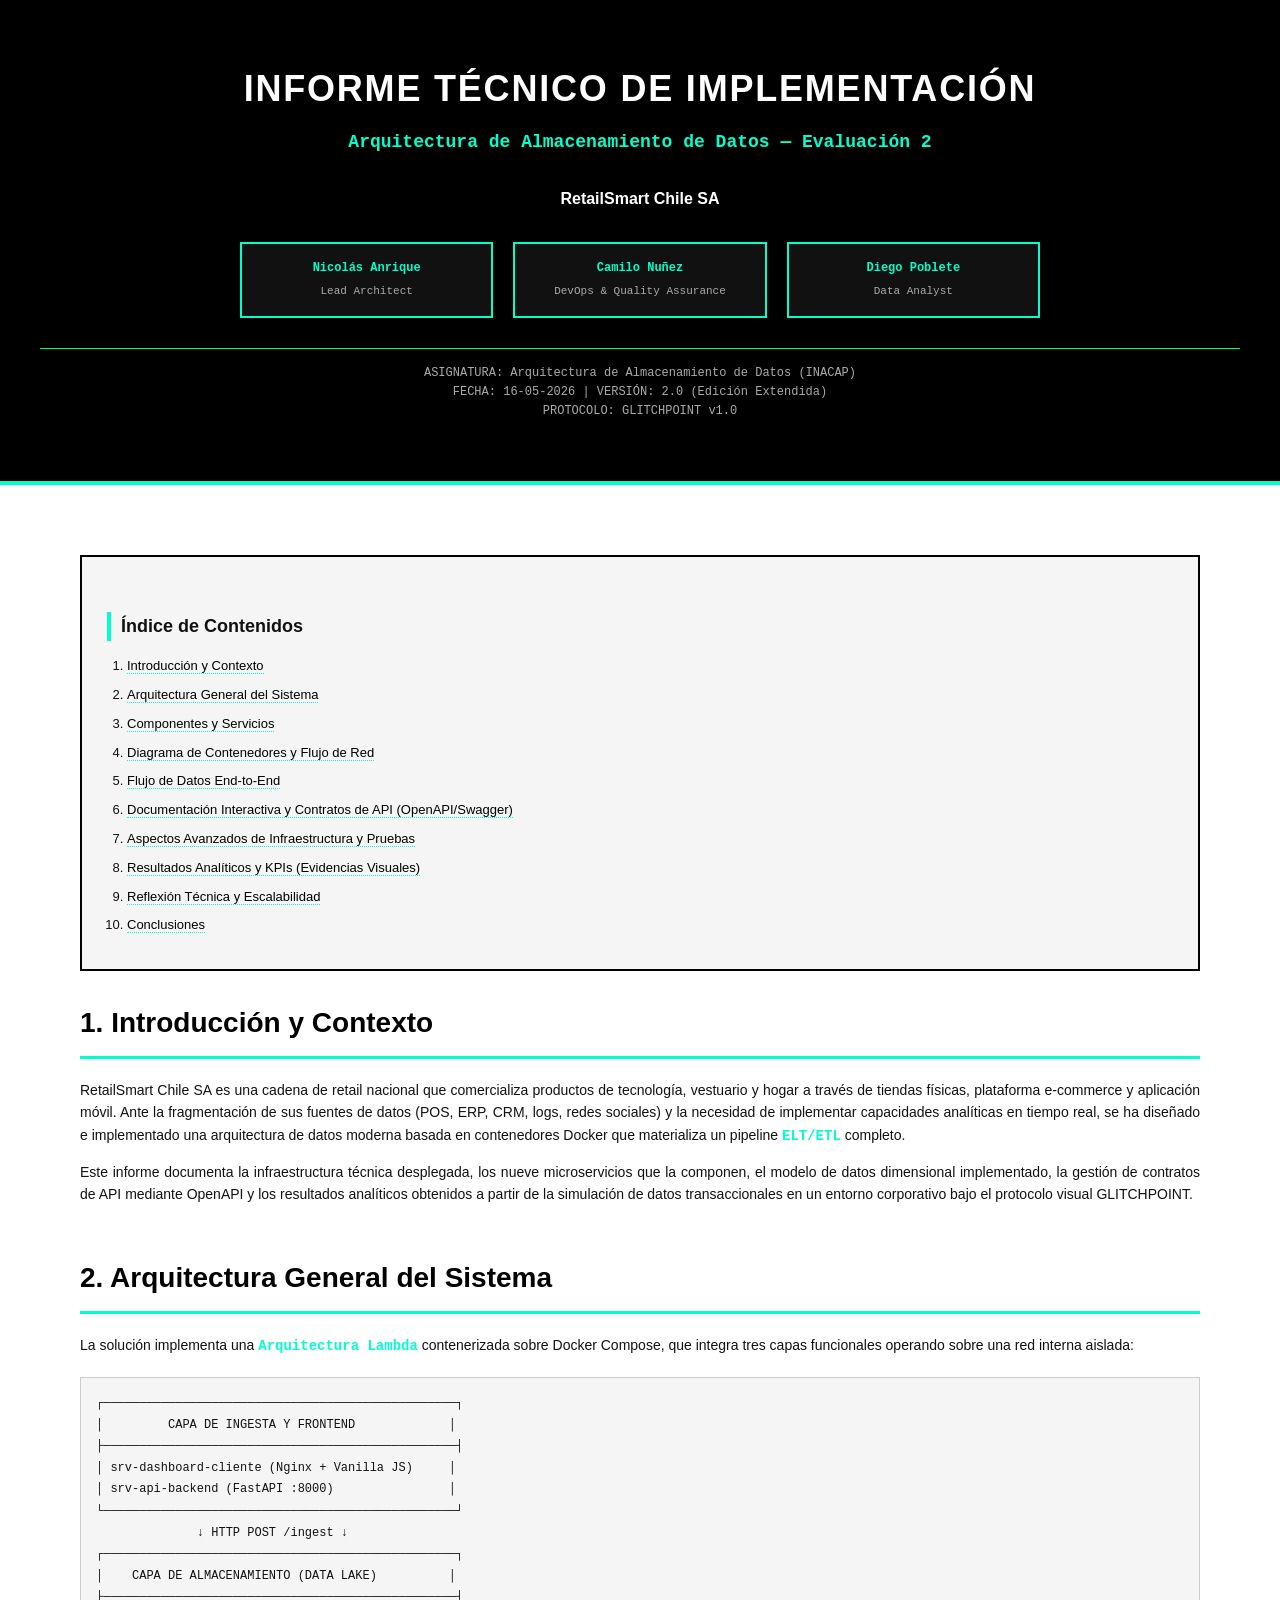
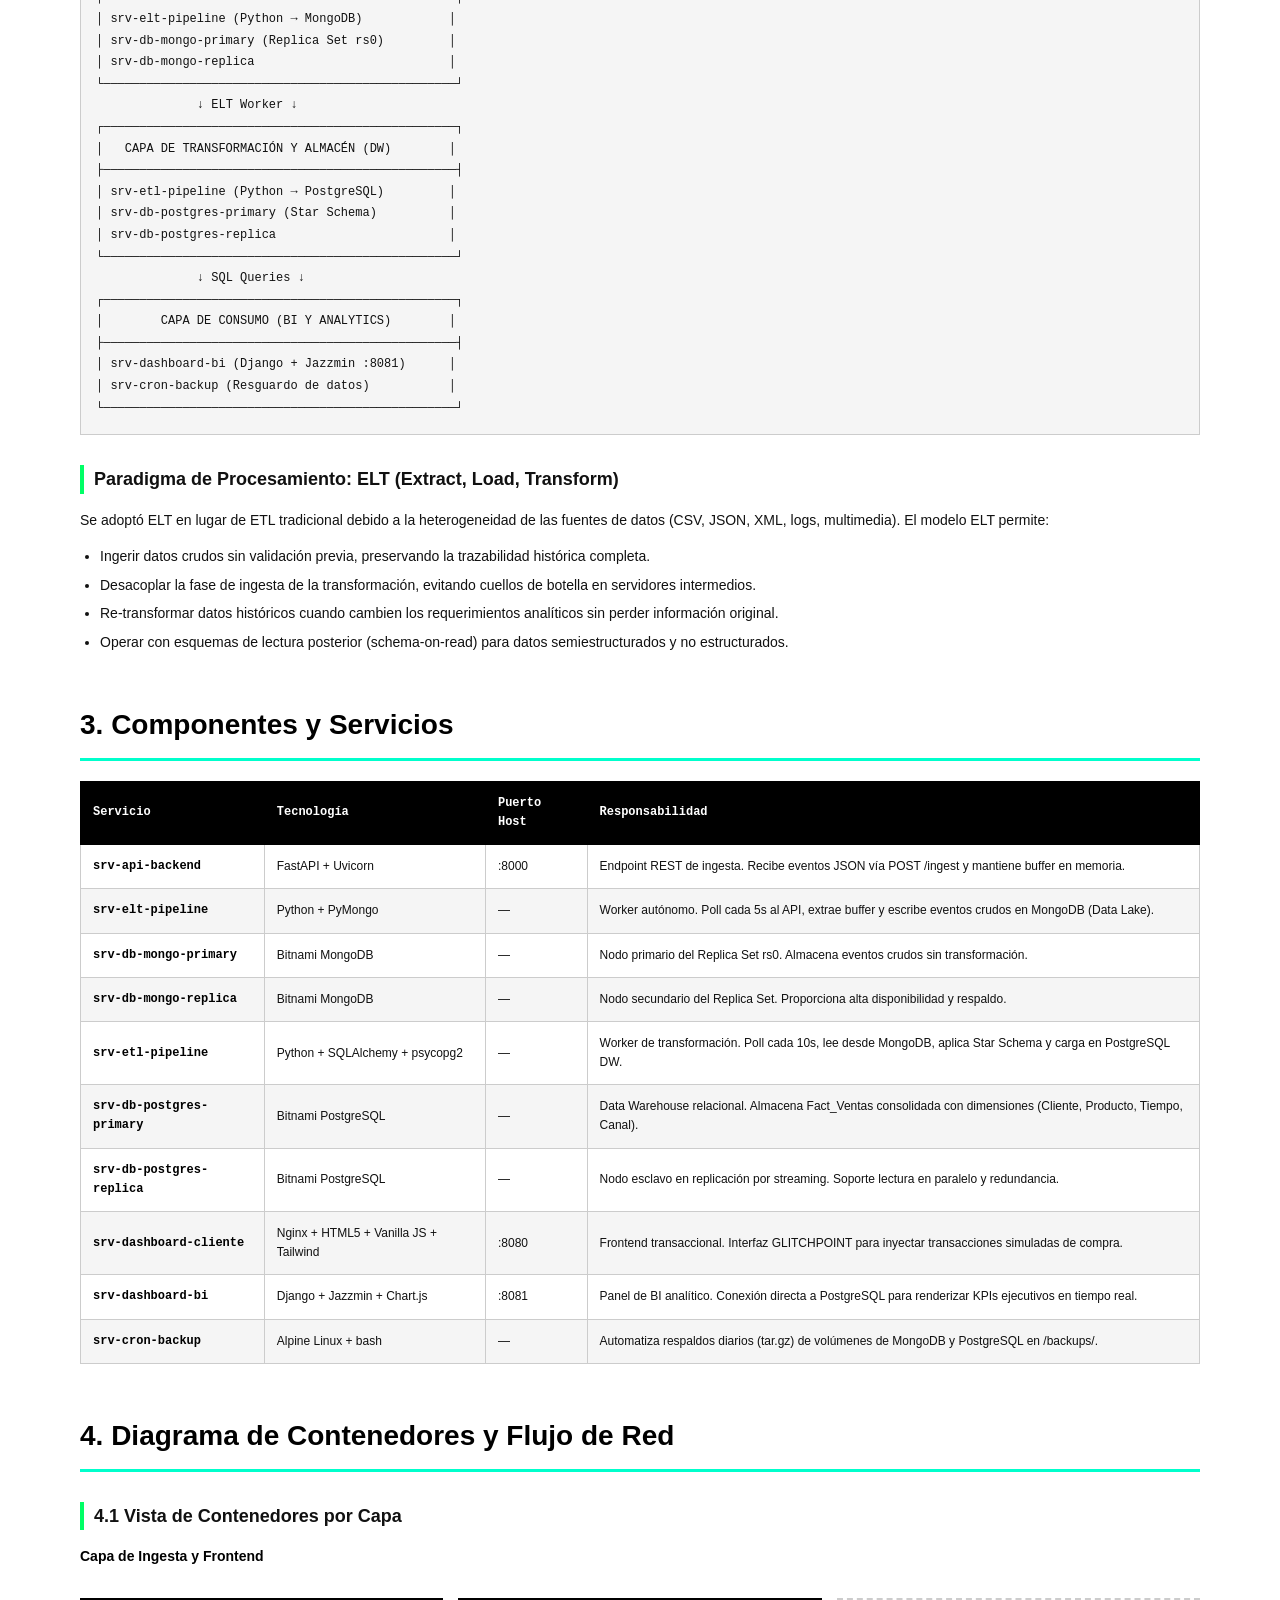
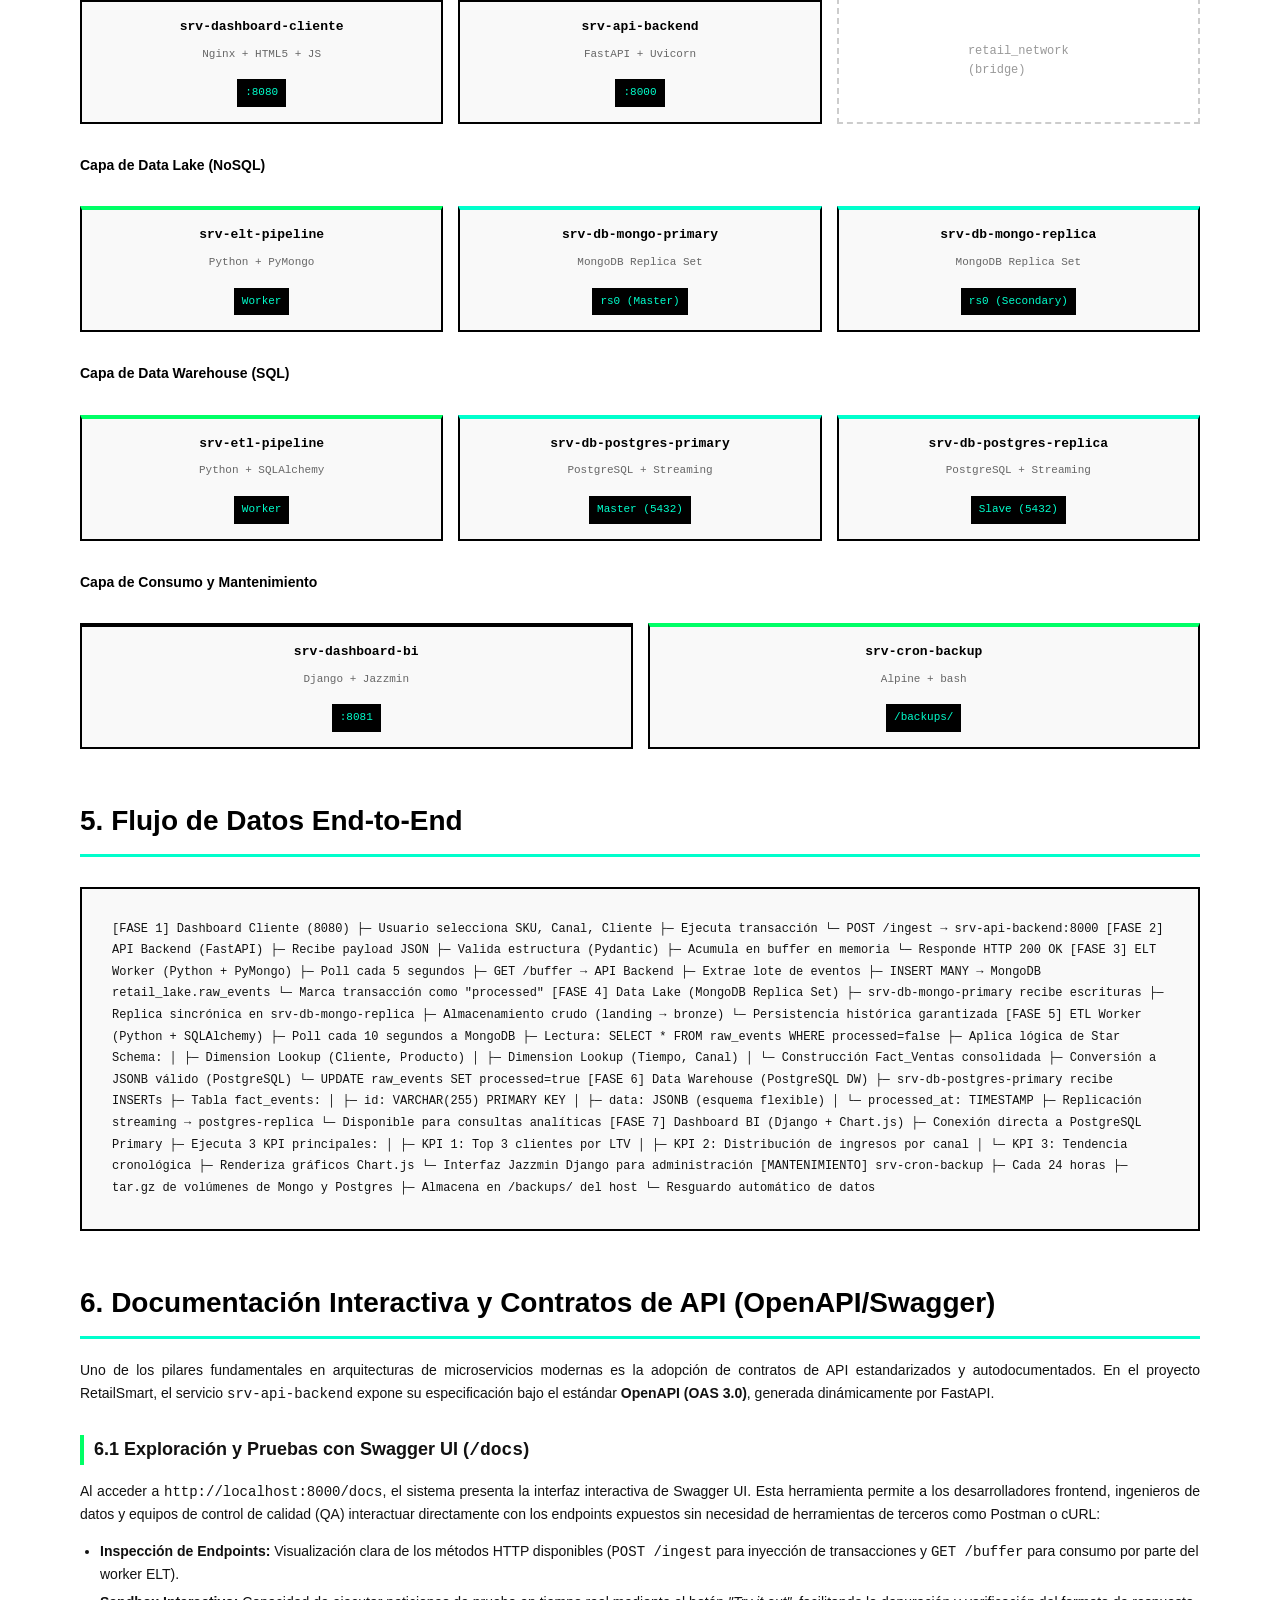
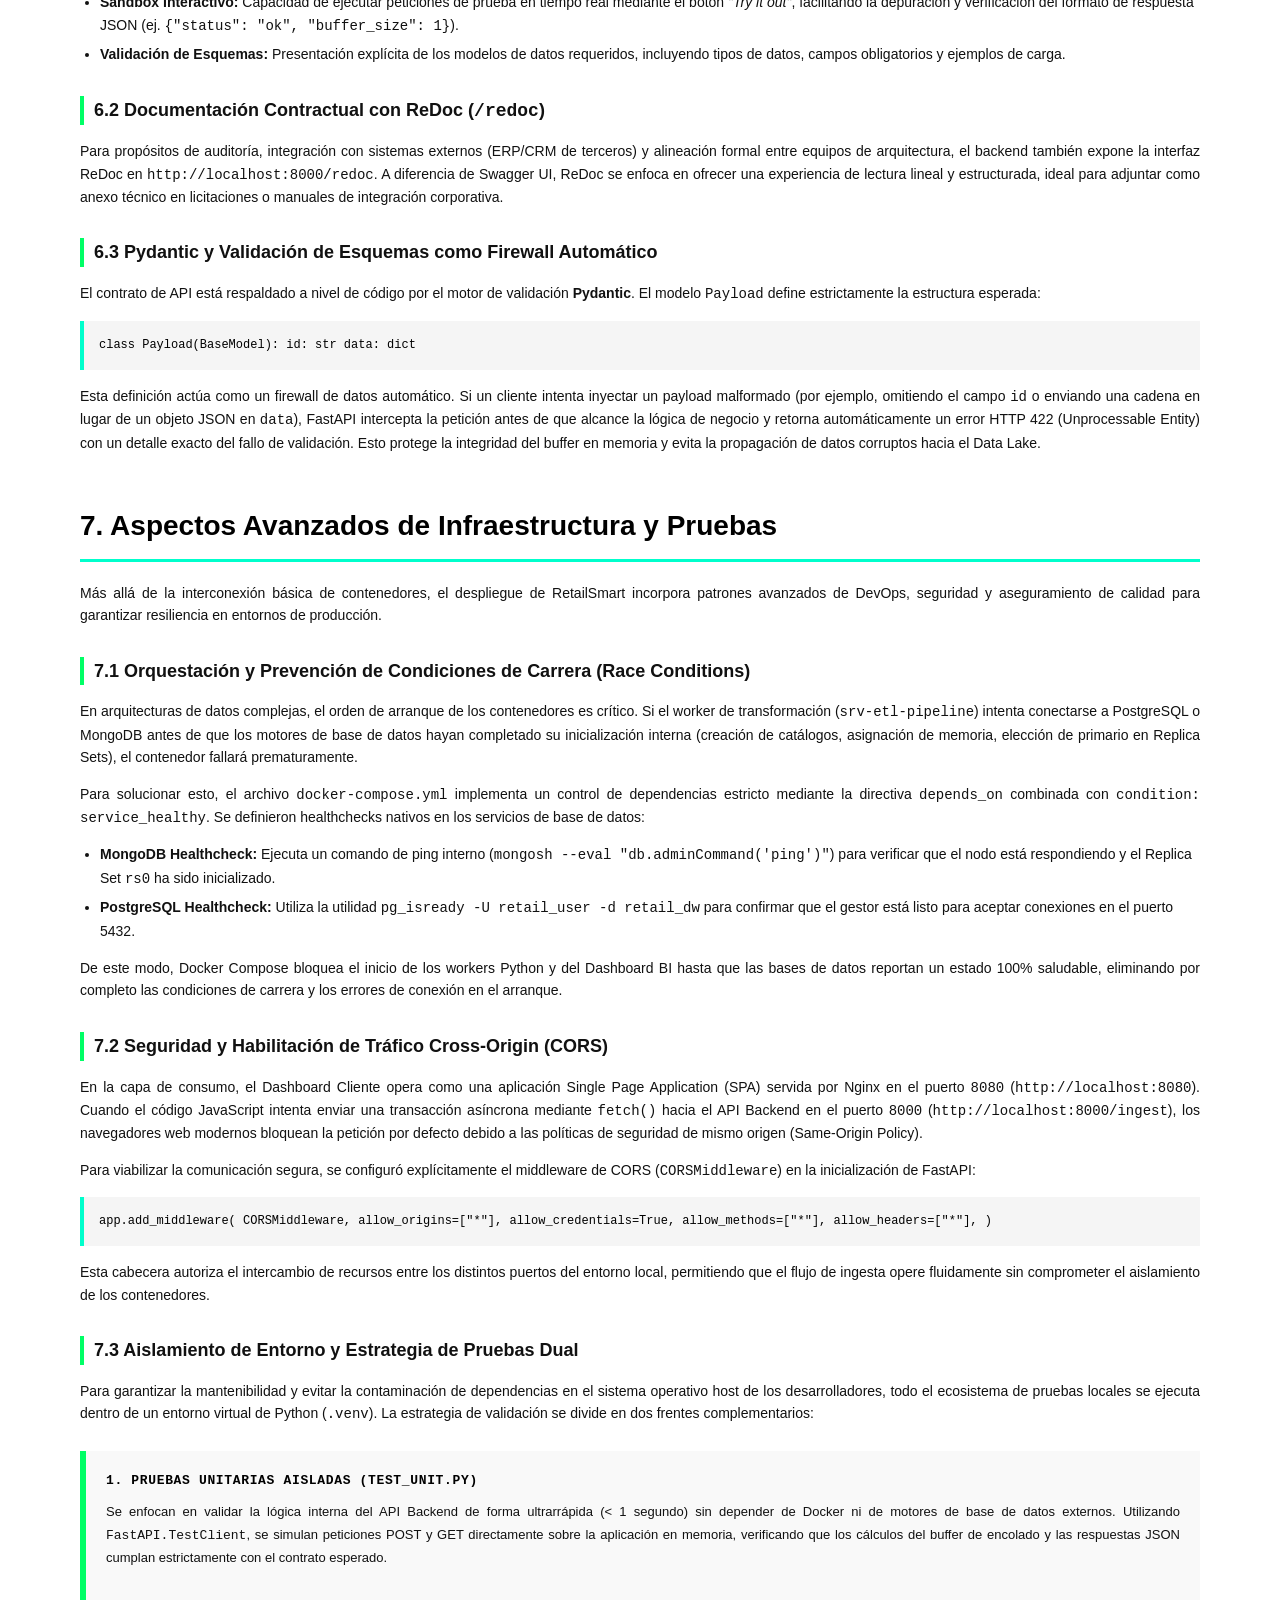
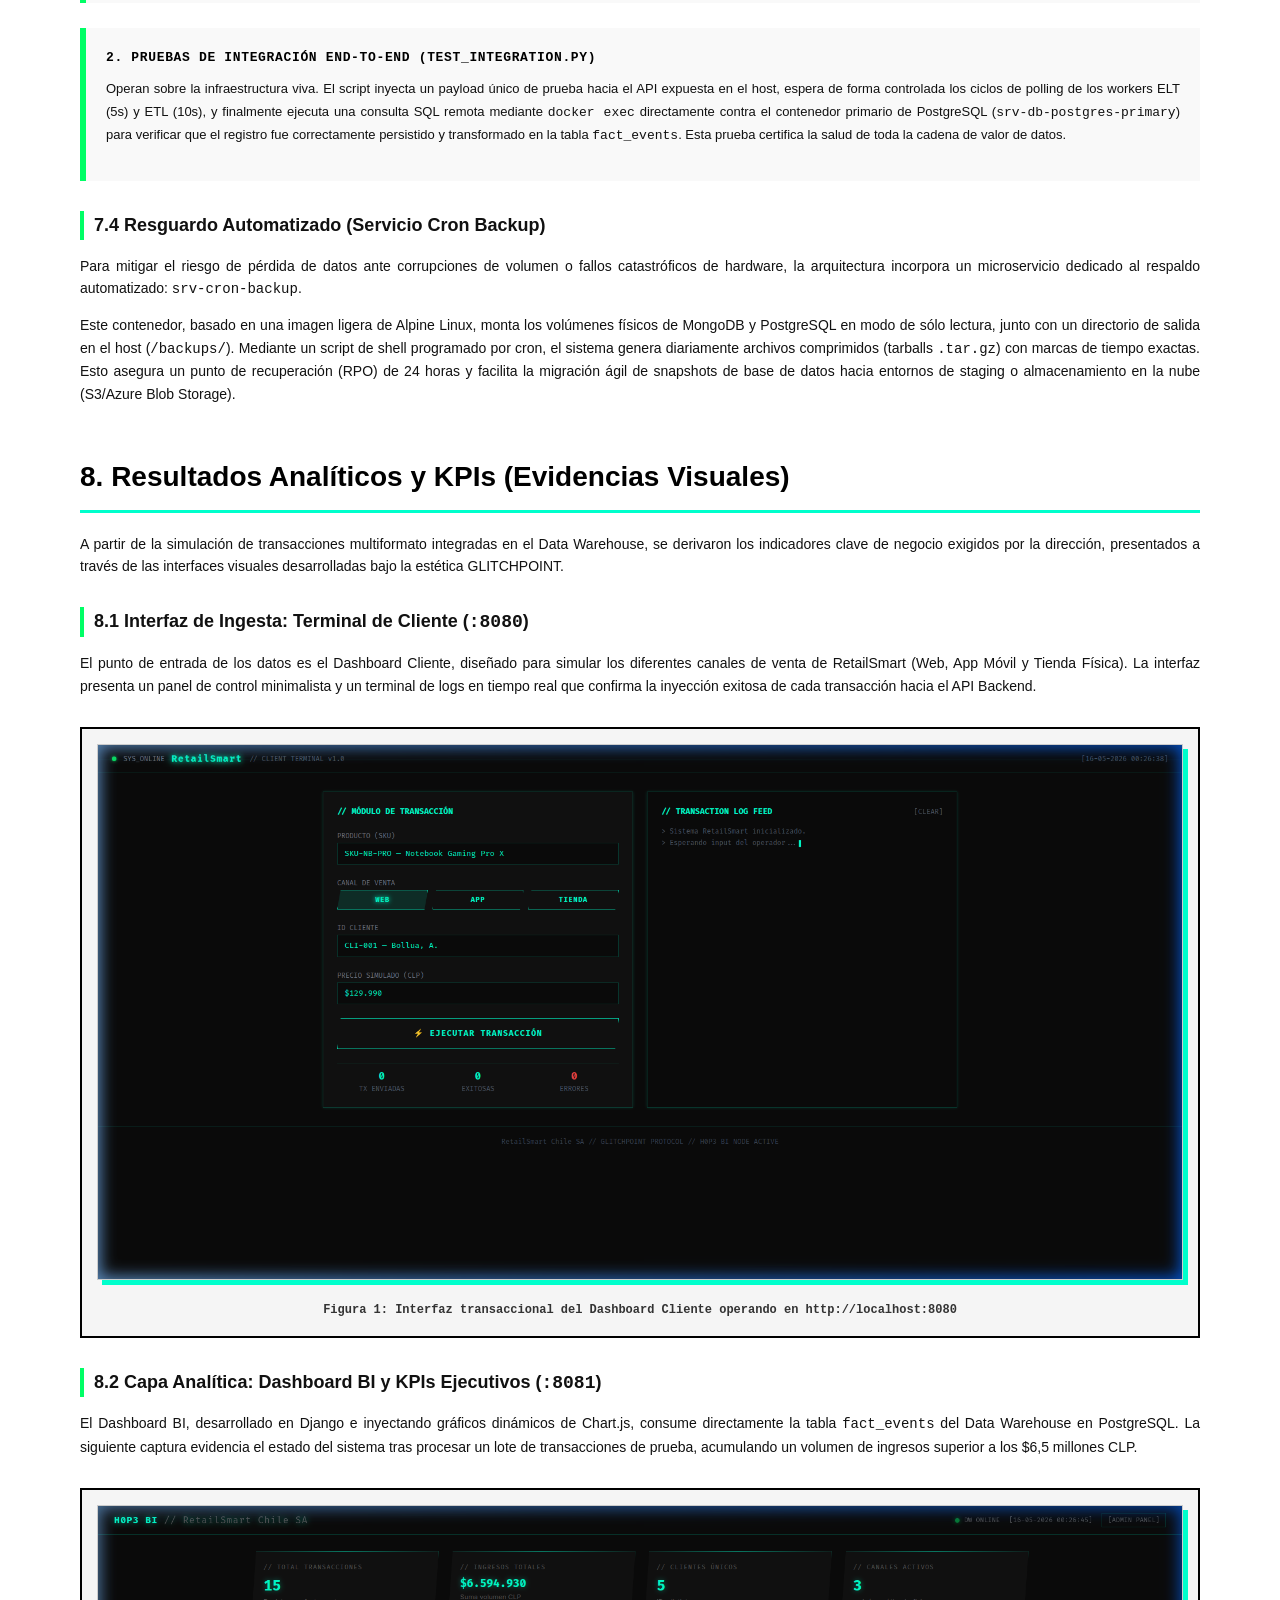
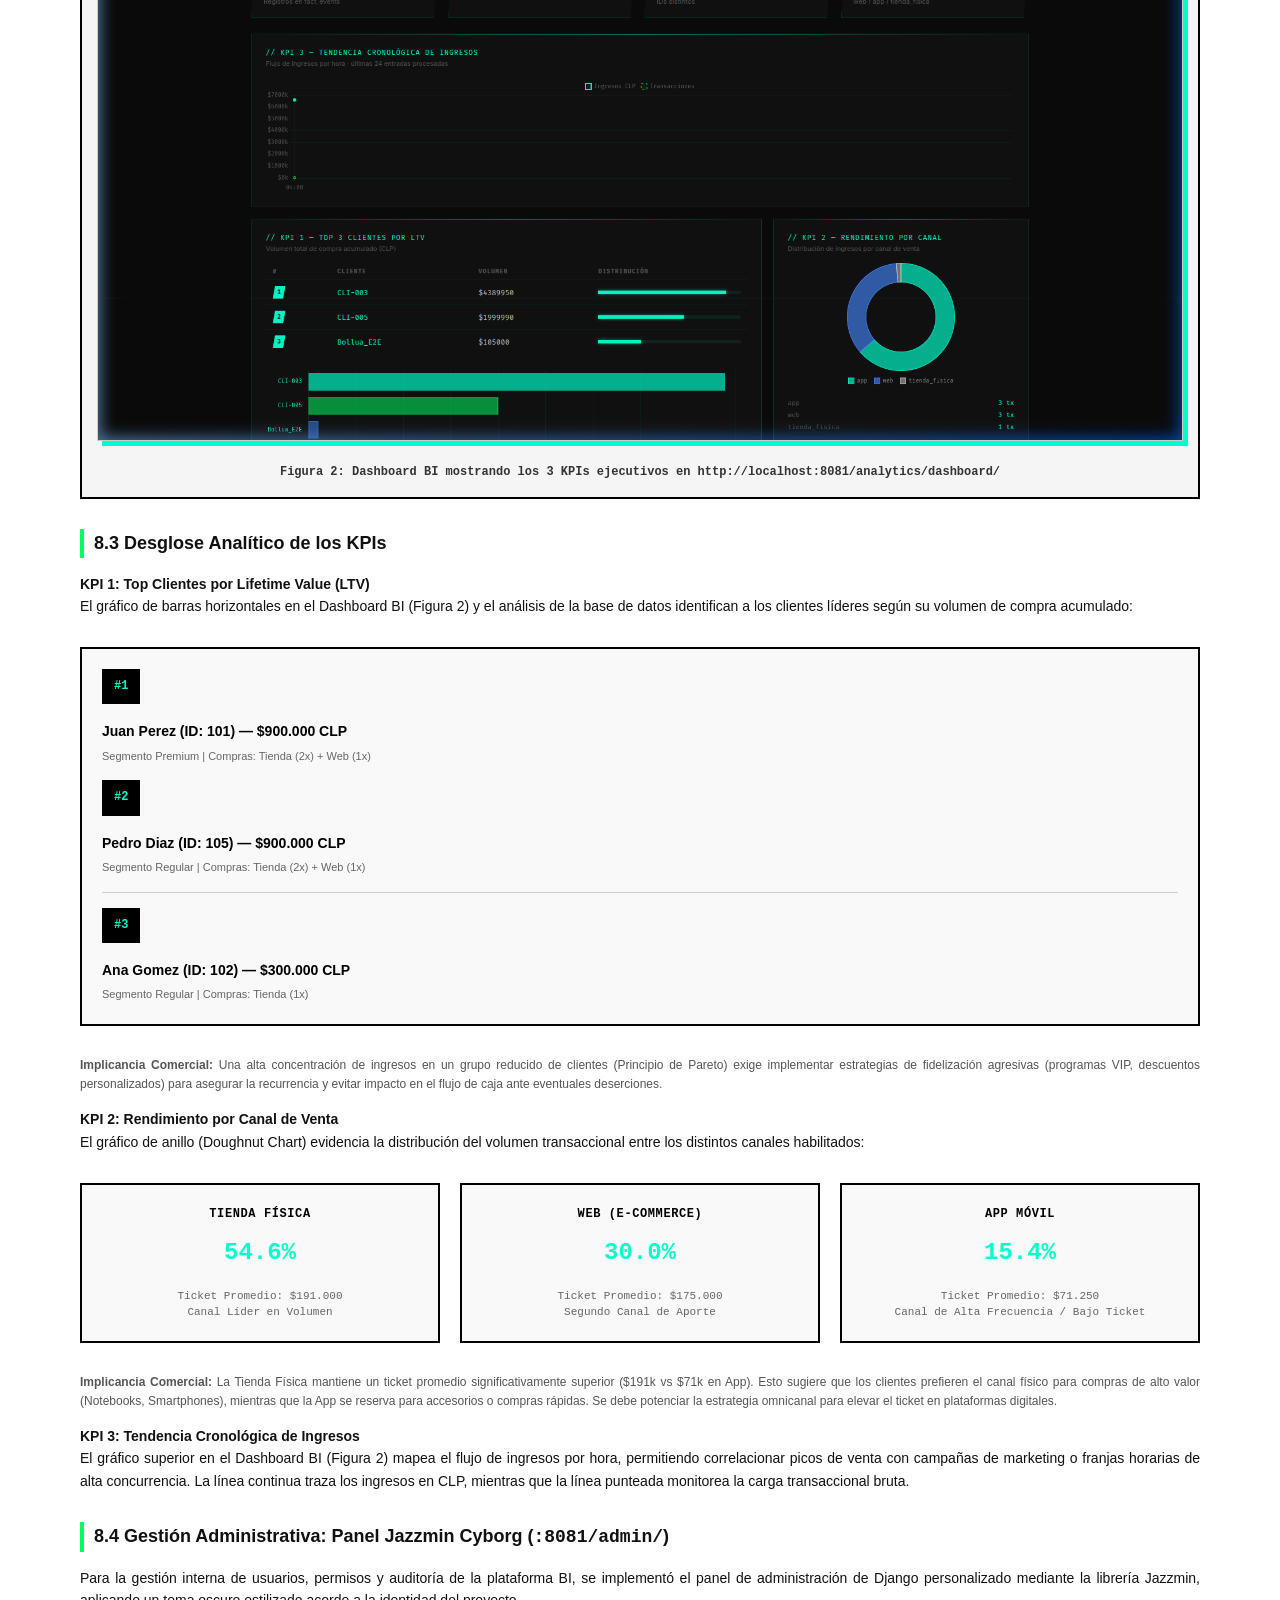
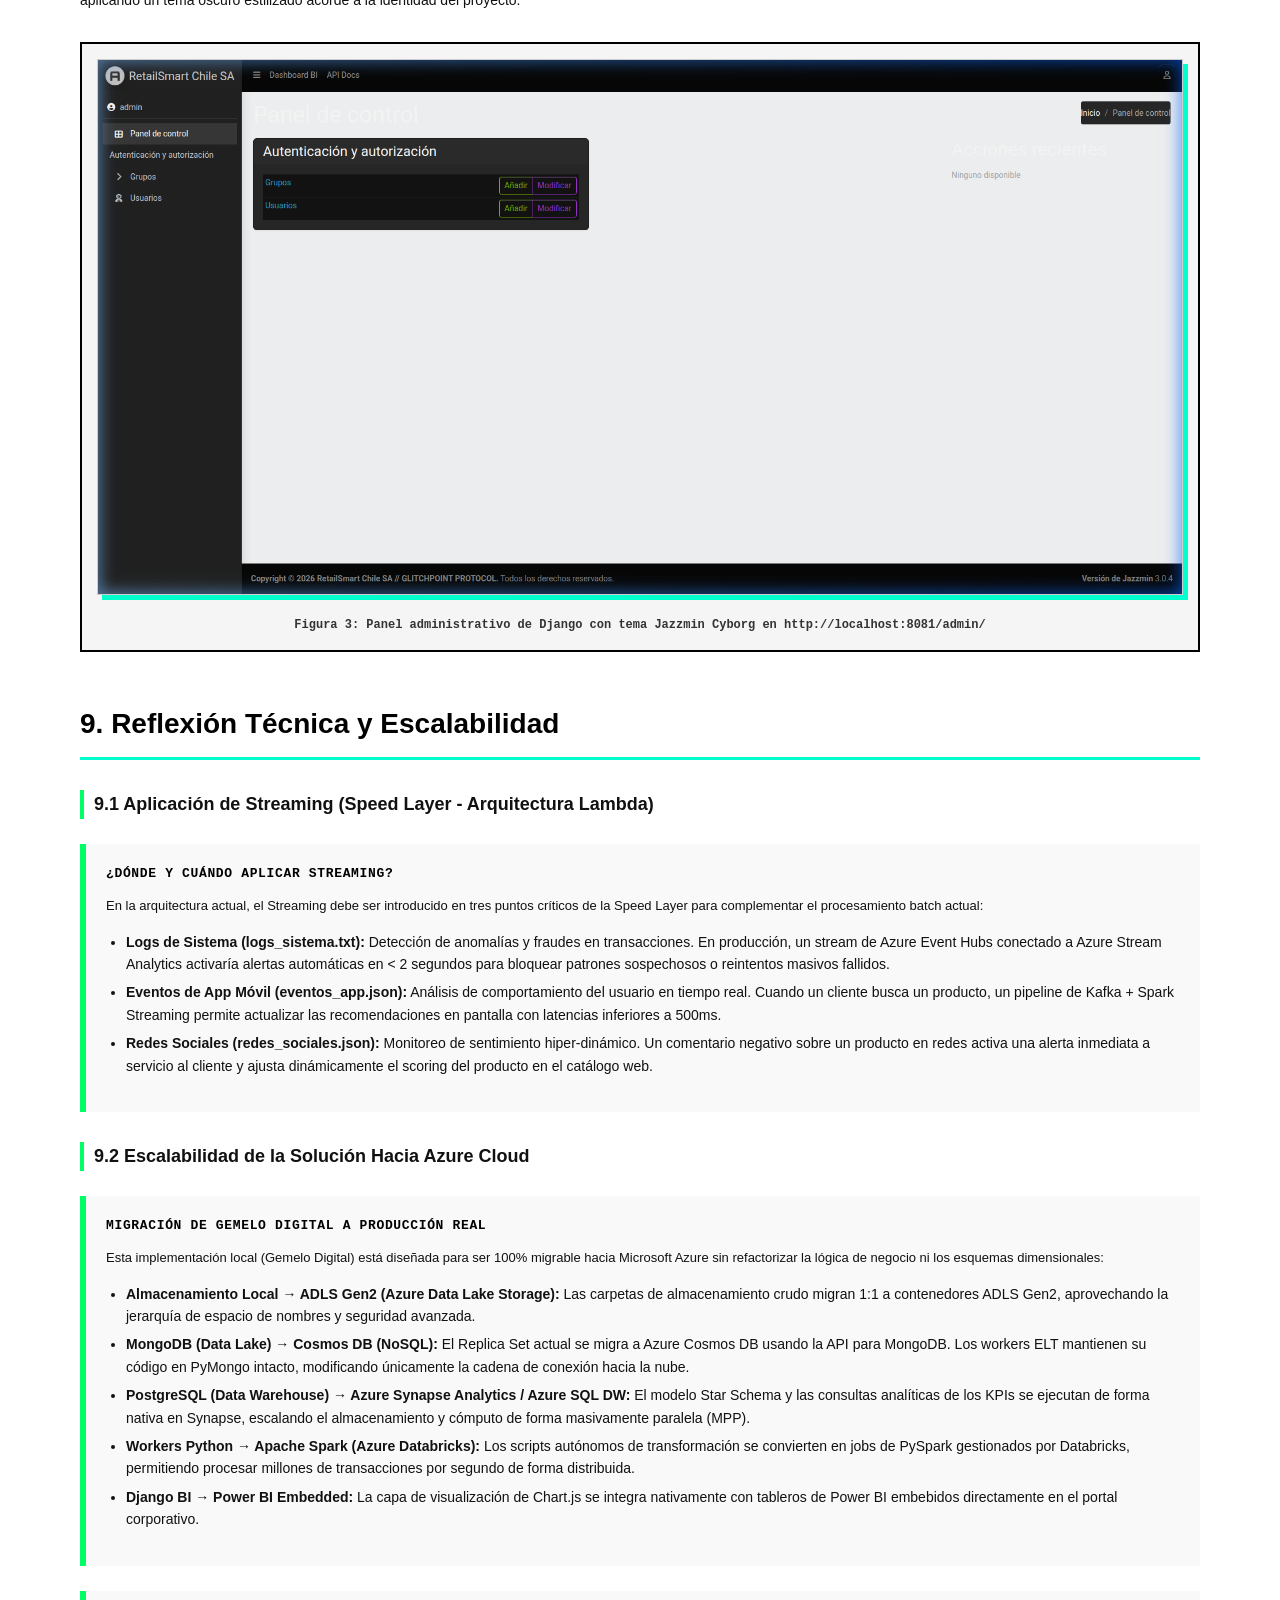
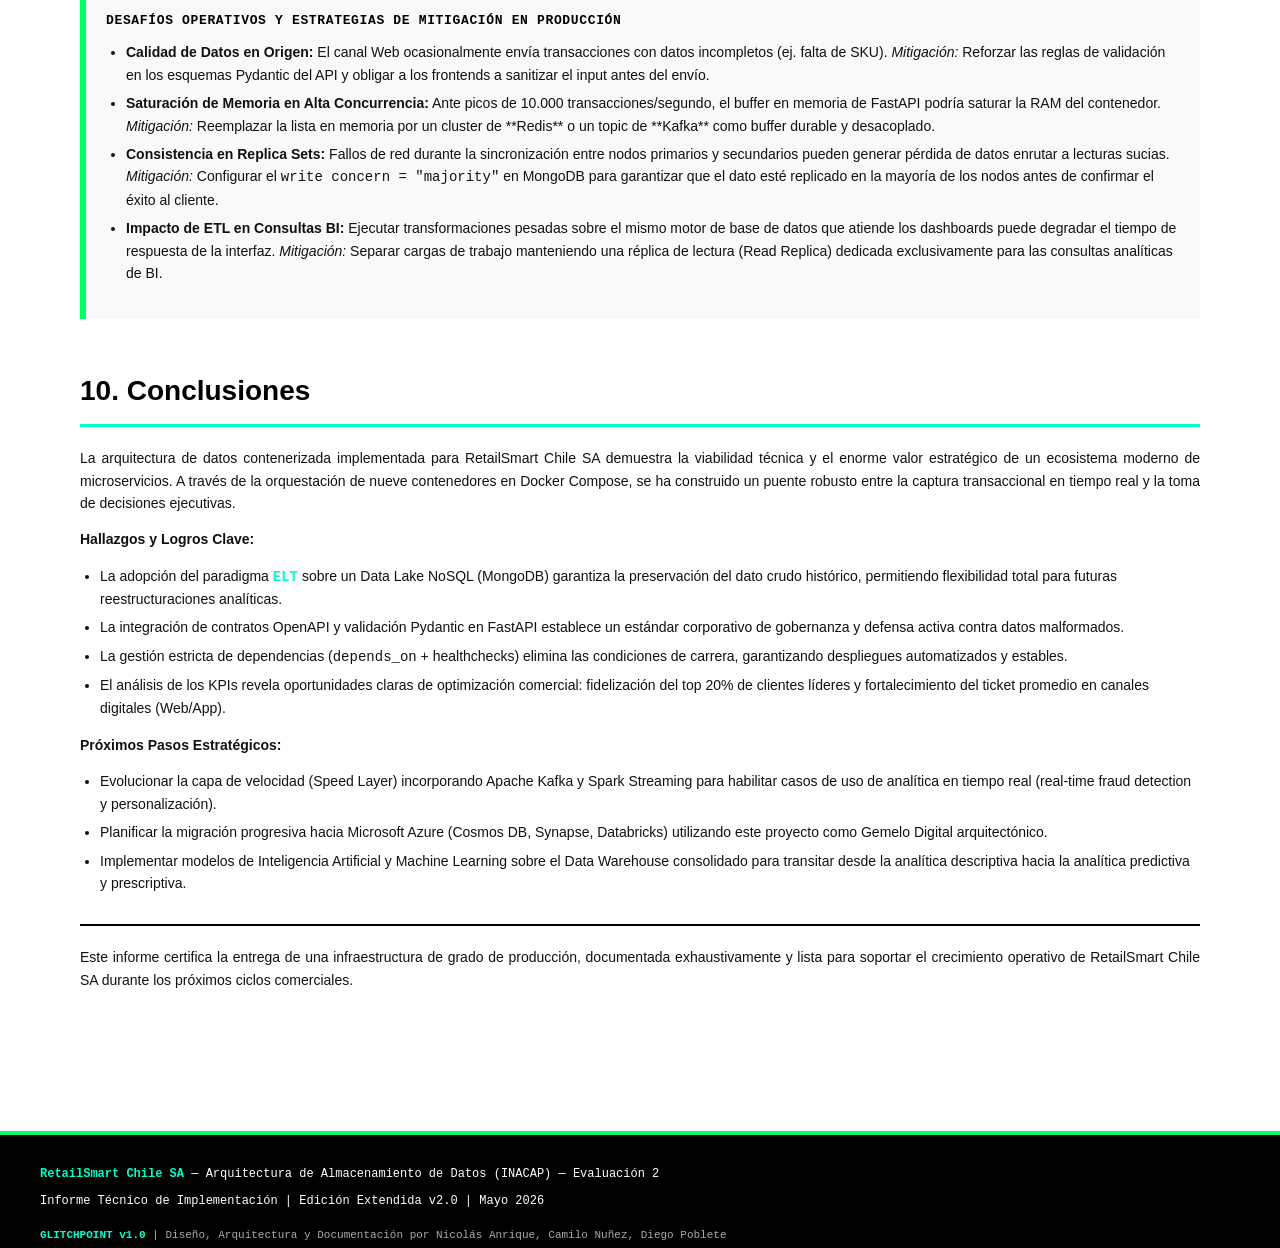
==== commit eb5a3aff: "fix: Recursive window bug fix, scroll issue addressed" ====
--- a/informe.html
+++ b/informe.html
@@ -461,7 +461,7 @@
     <!-- HEADER / PORTADA -->
     <header>
         <h1>INFORME TÉCNICO DE IMPLEMENTACIÓN</h1>
-        <div class="subtitle">Arquitectura de Datos Contenerizada — Evaluación 2</div>
+        <div class="subtitle">Arquitectura de Almacenamiento de Datos — Evaluación 2</div>
         
         <div style="margin: 20px 0; color: #FFFFFF; font-size: 16px; font-weight: 700;">
             RetailSmart Chile SA
@@ -484,7 +484,7 @@
 
         <div class="metadata">
             ASIGNATURA: Arquitectura de Almacenamiento de Datos (INACAP)<br>
-            FECHA: 30-04-2026 | VERSIÓN: 2.0 (Edición Extendida)<br>
+            FECHA: 16-05-2026 | VERSIÓN: 2.0 (Edición Extendida)<br>
             PROTOCOLO: GLITCHPOINT v1.0
         </div>
     </header>
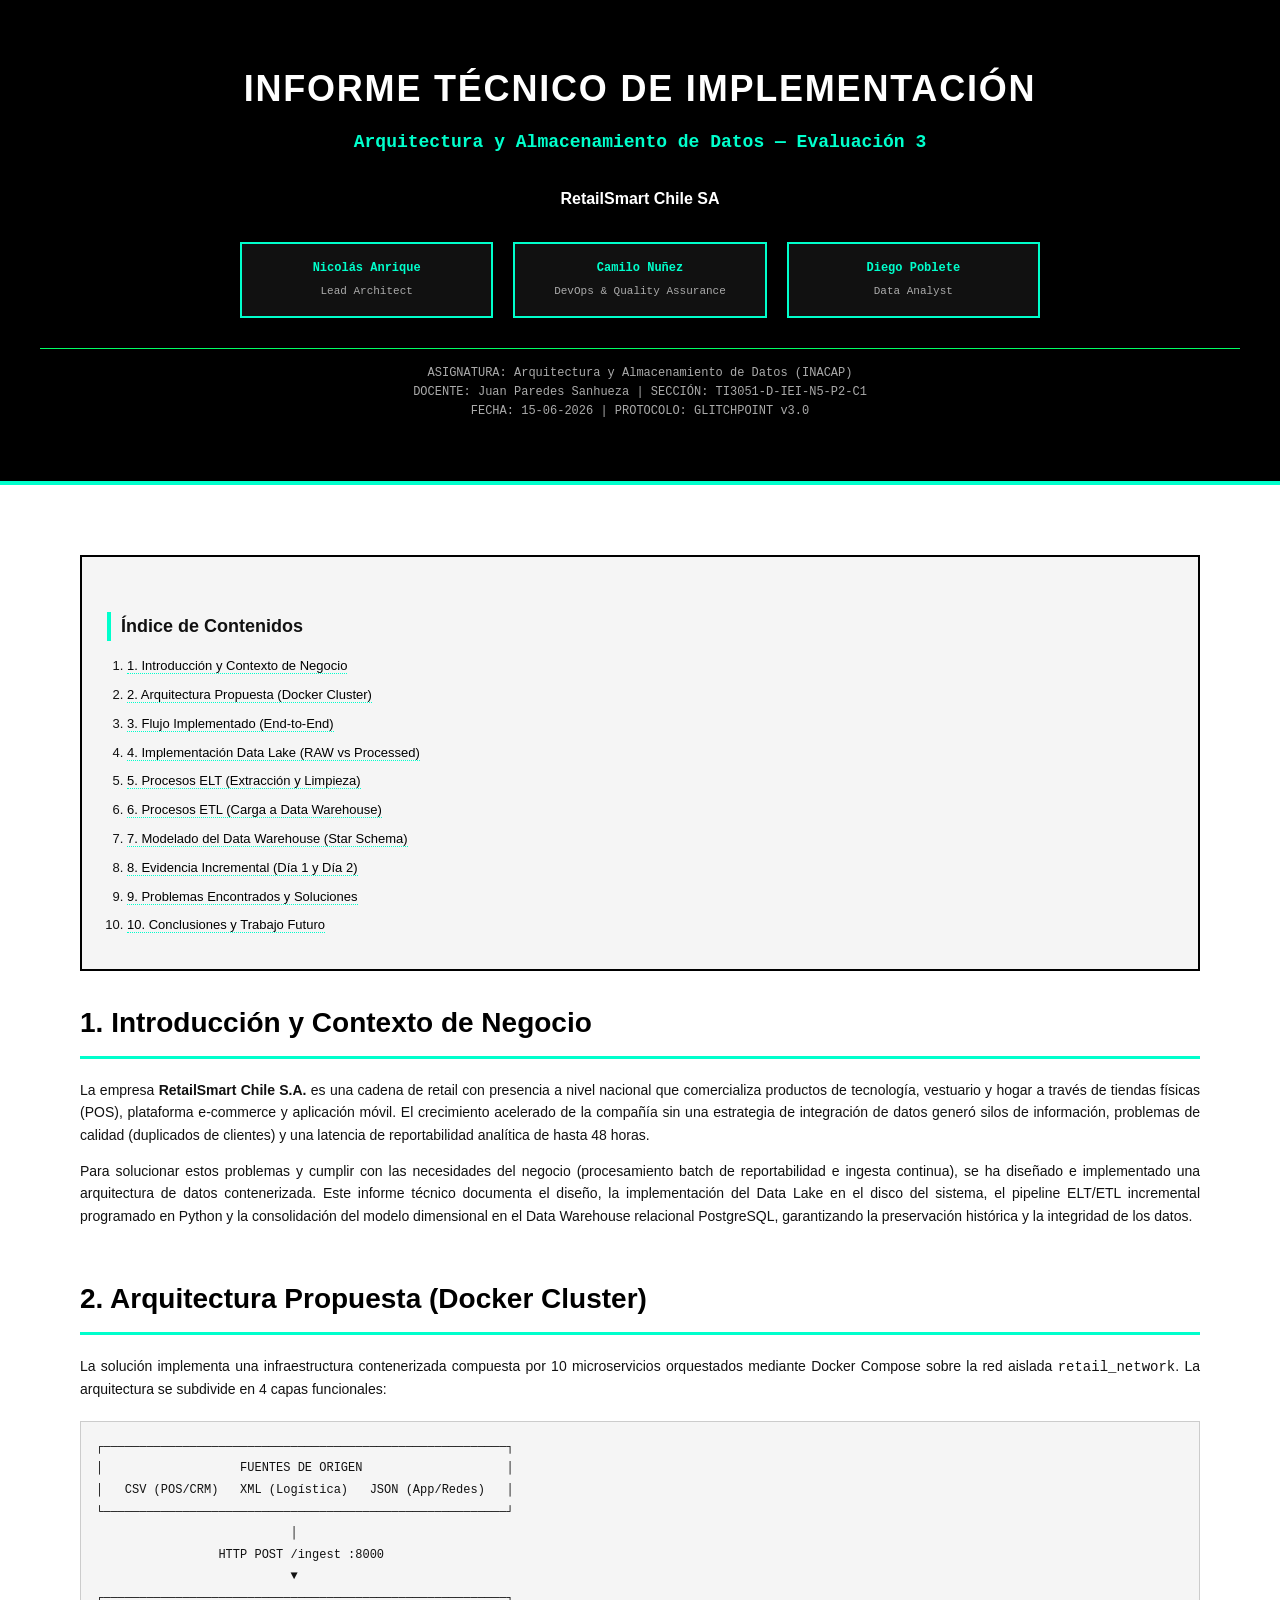
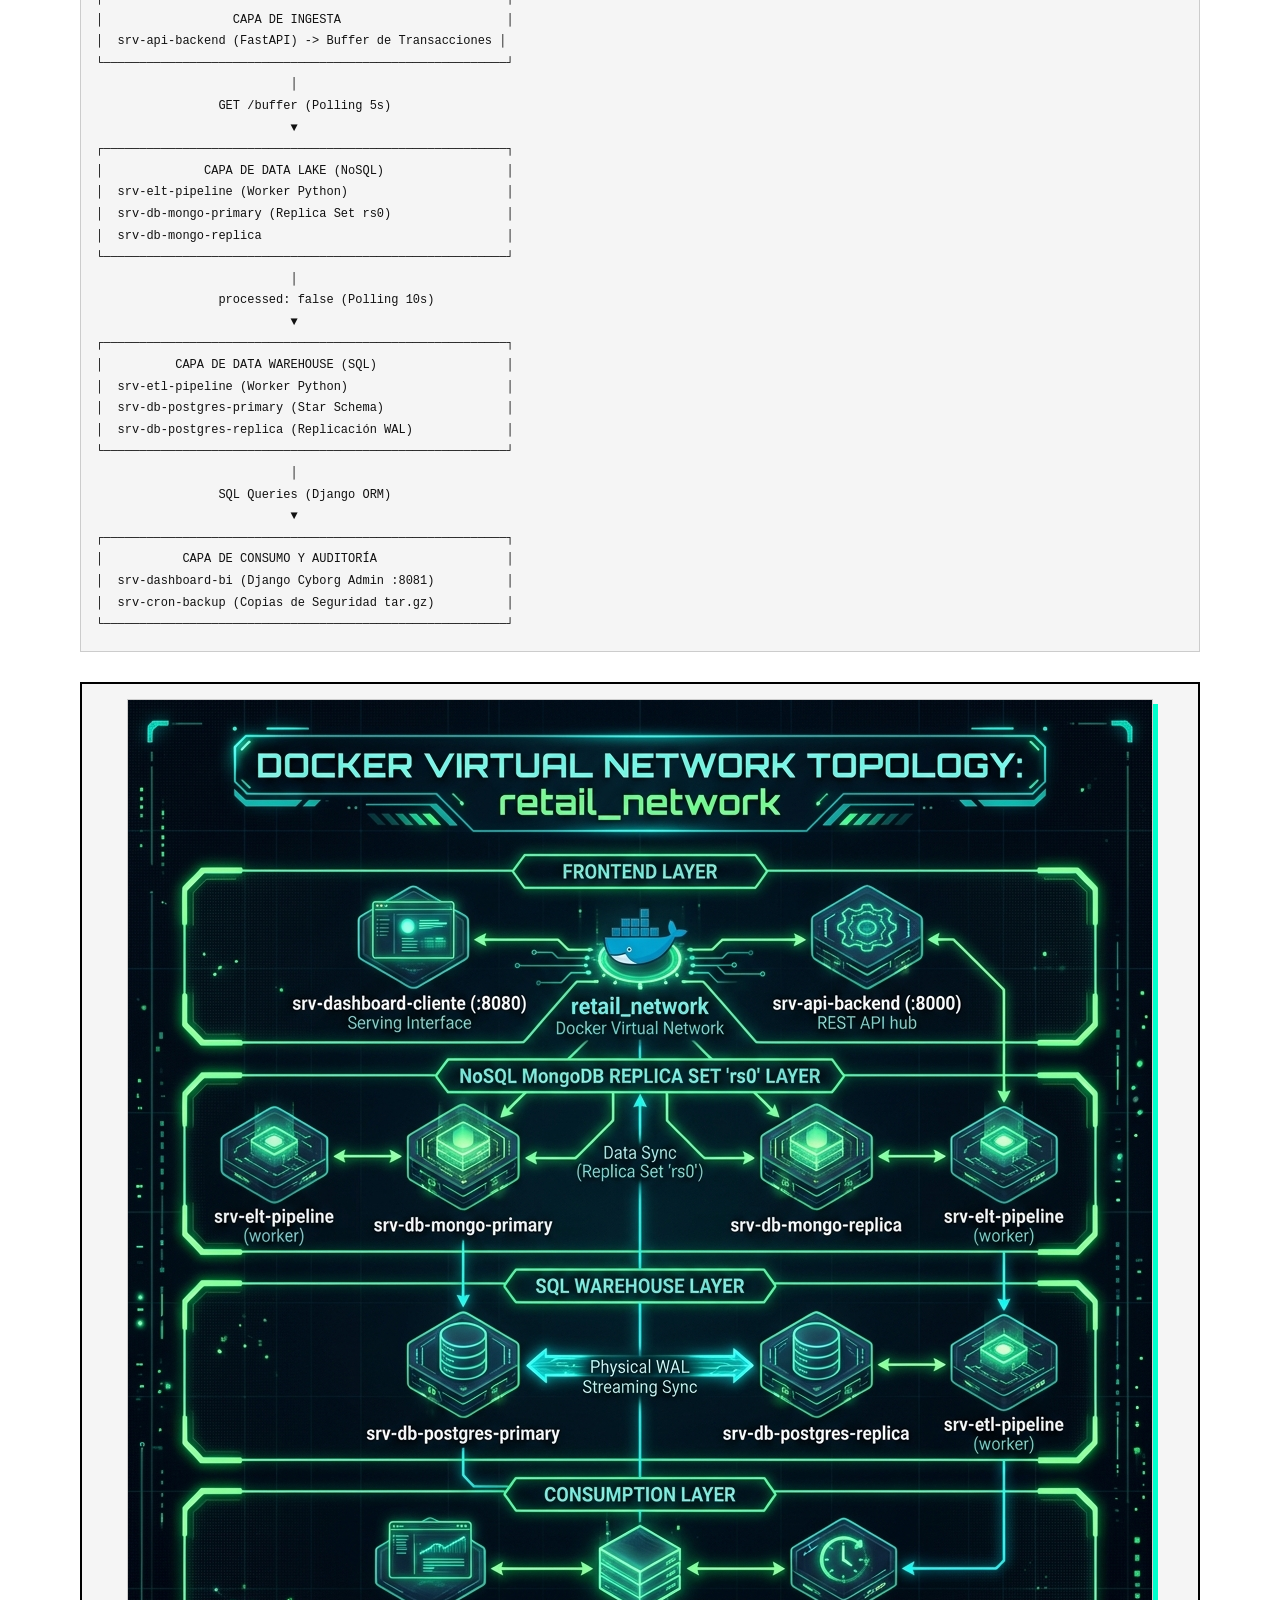
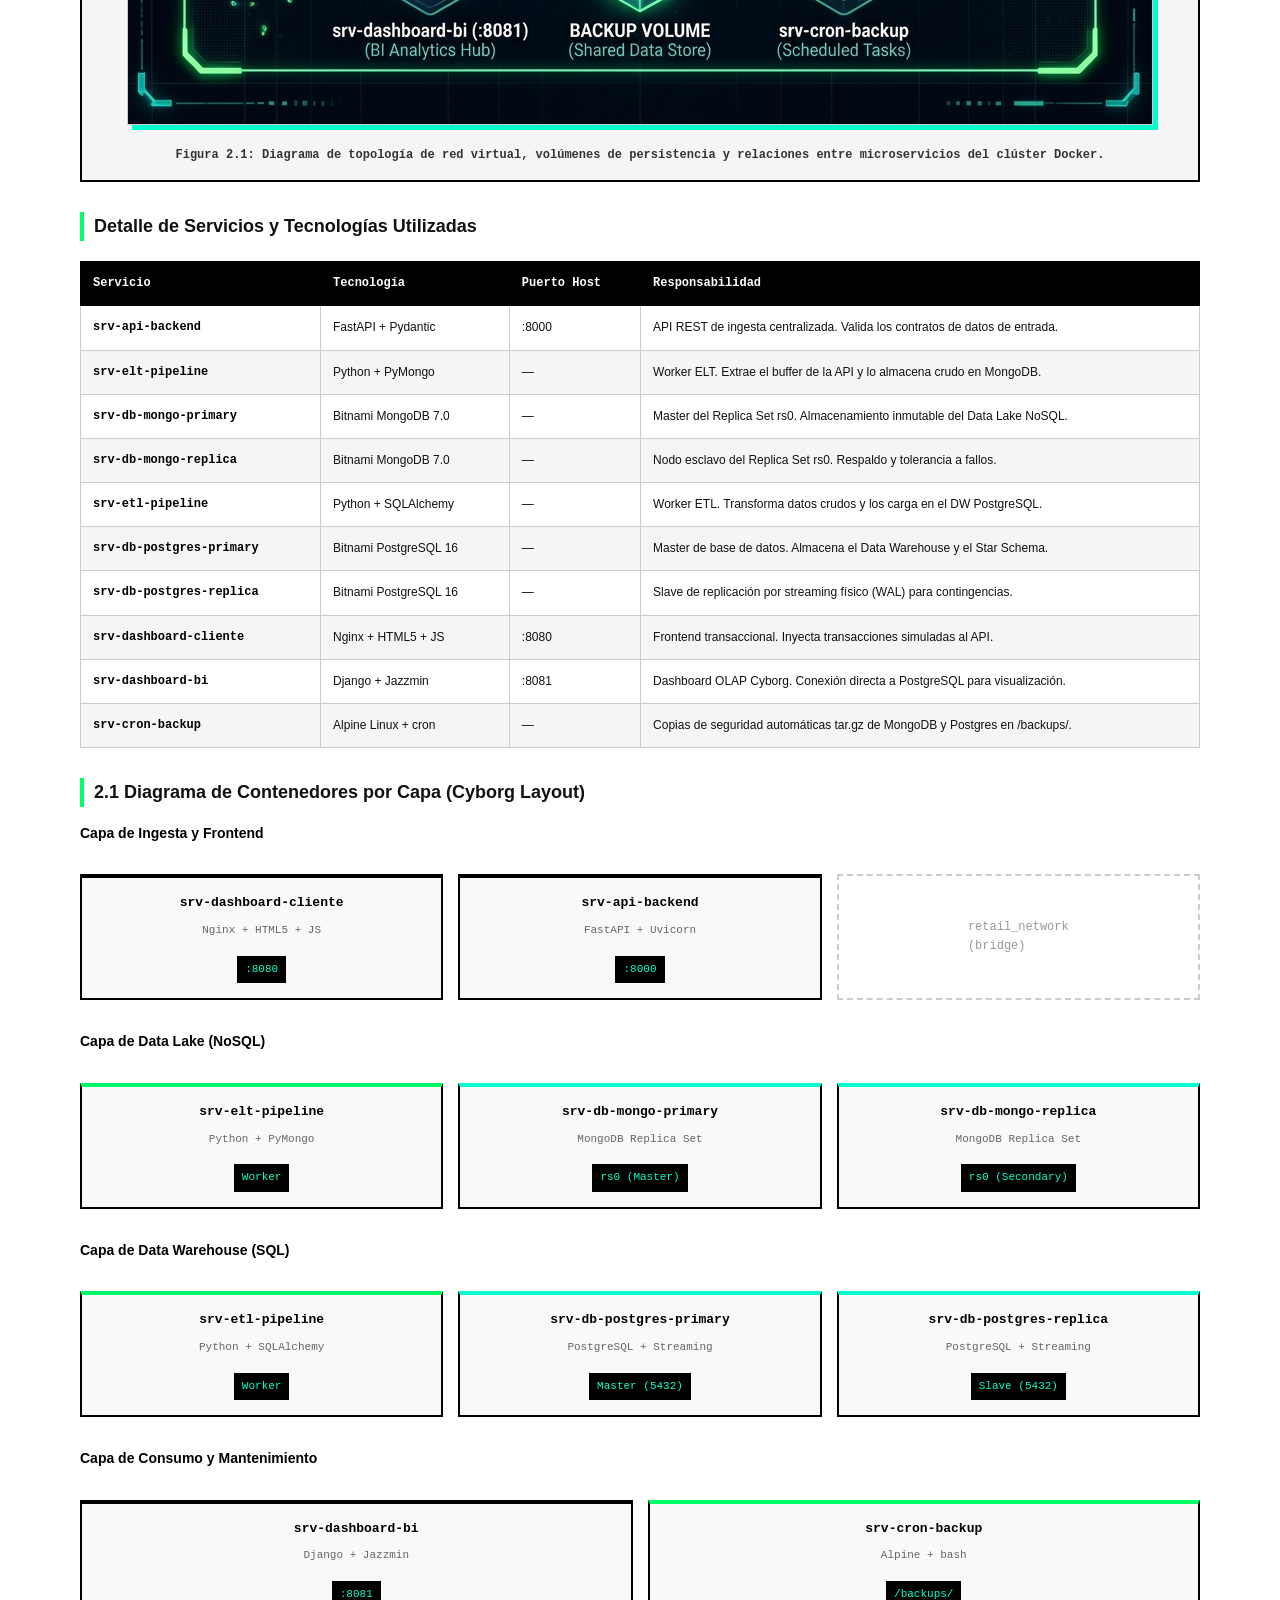
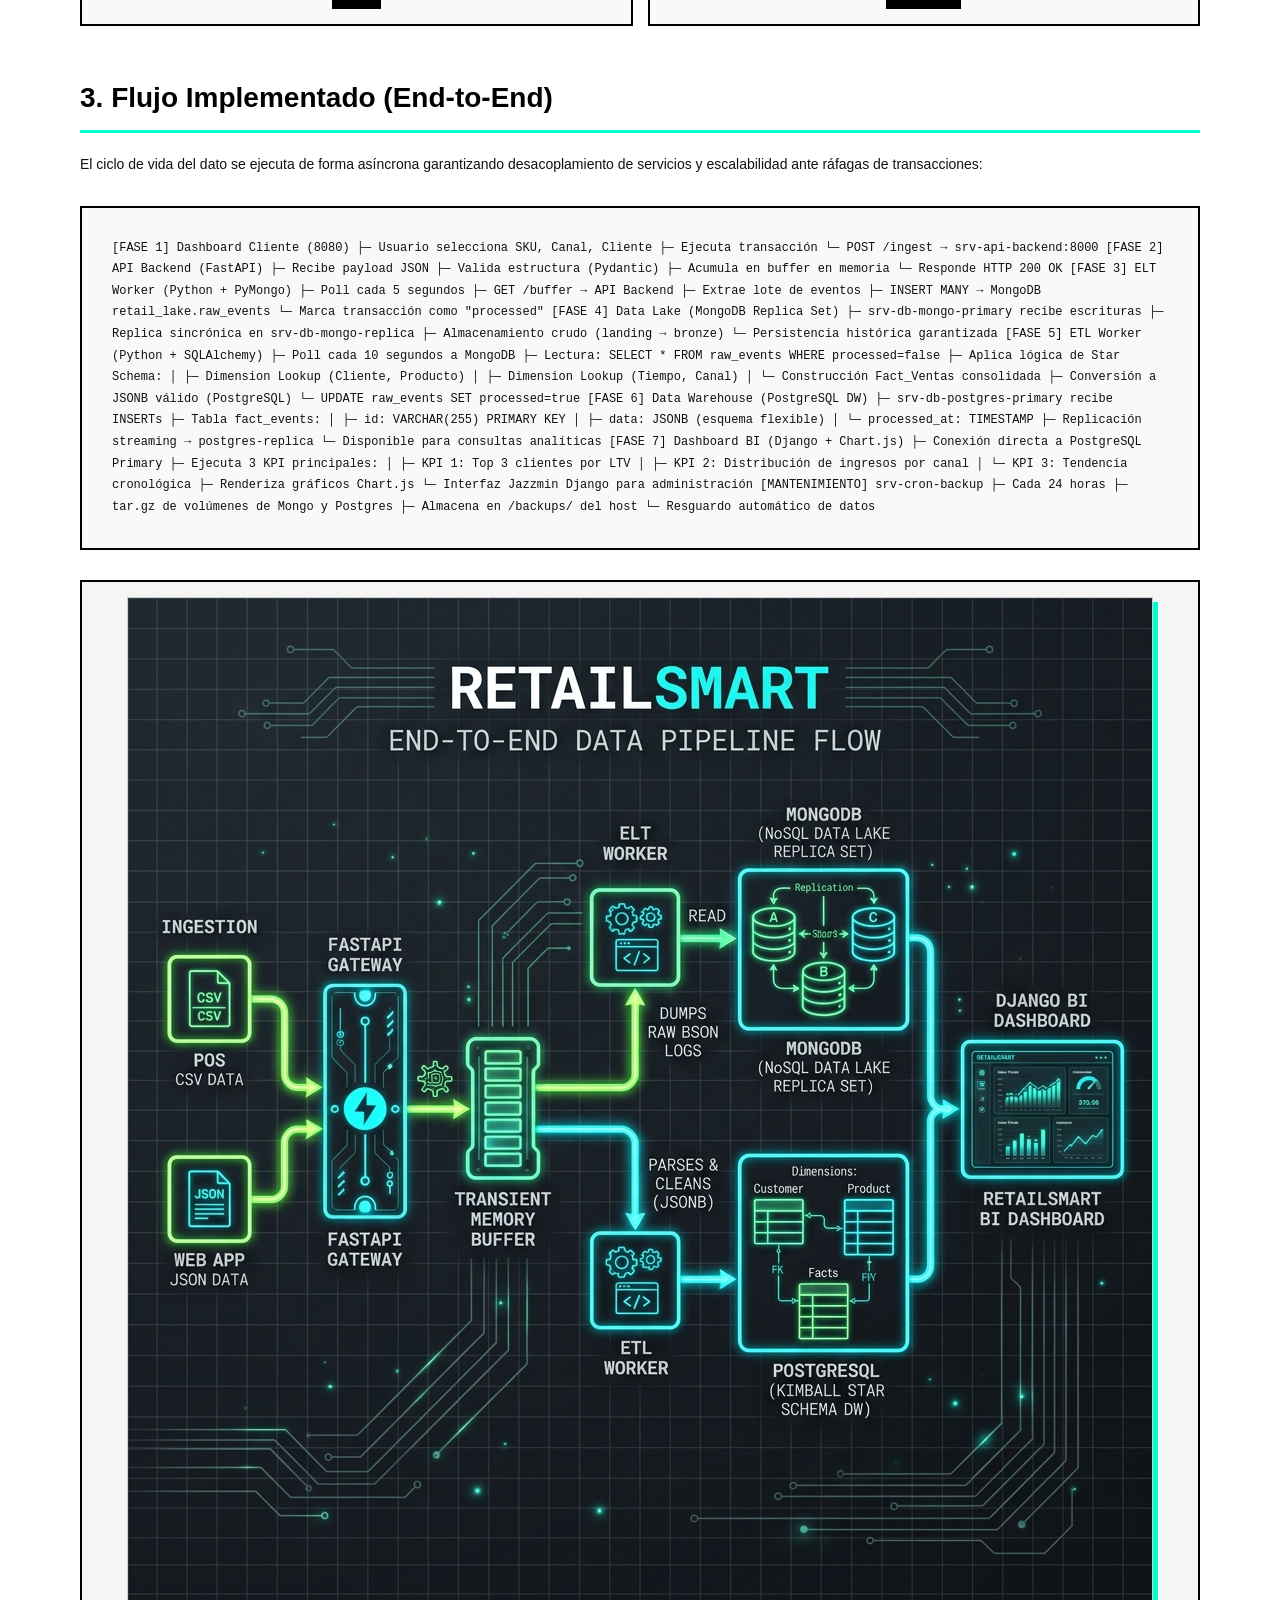
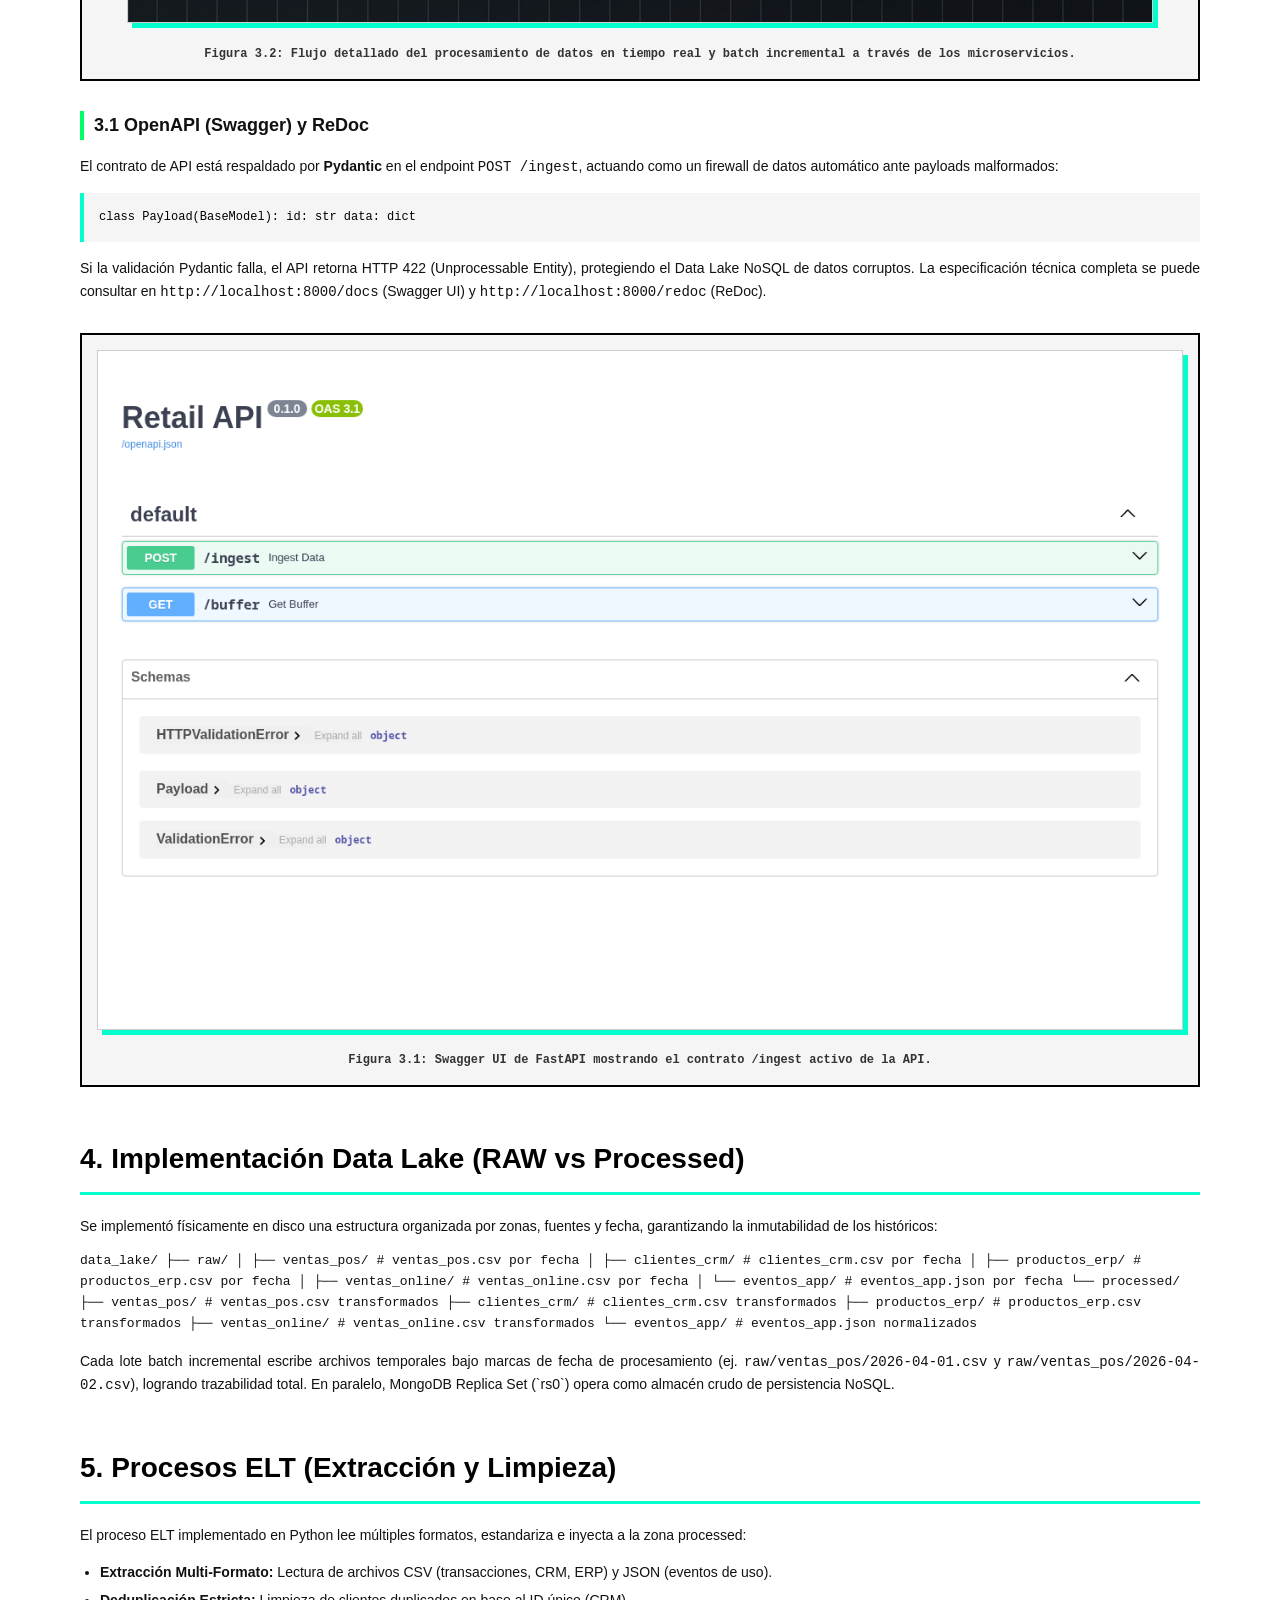
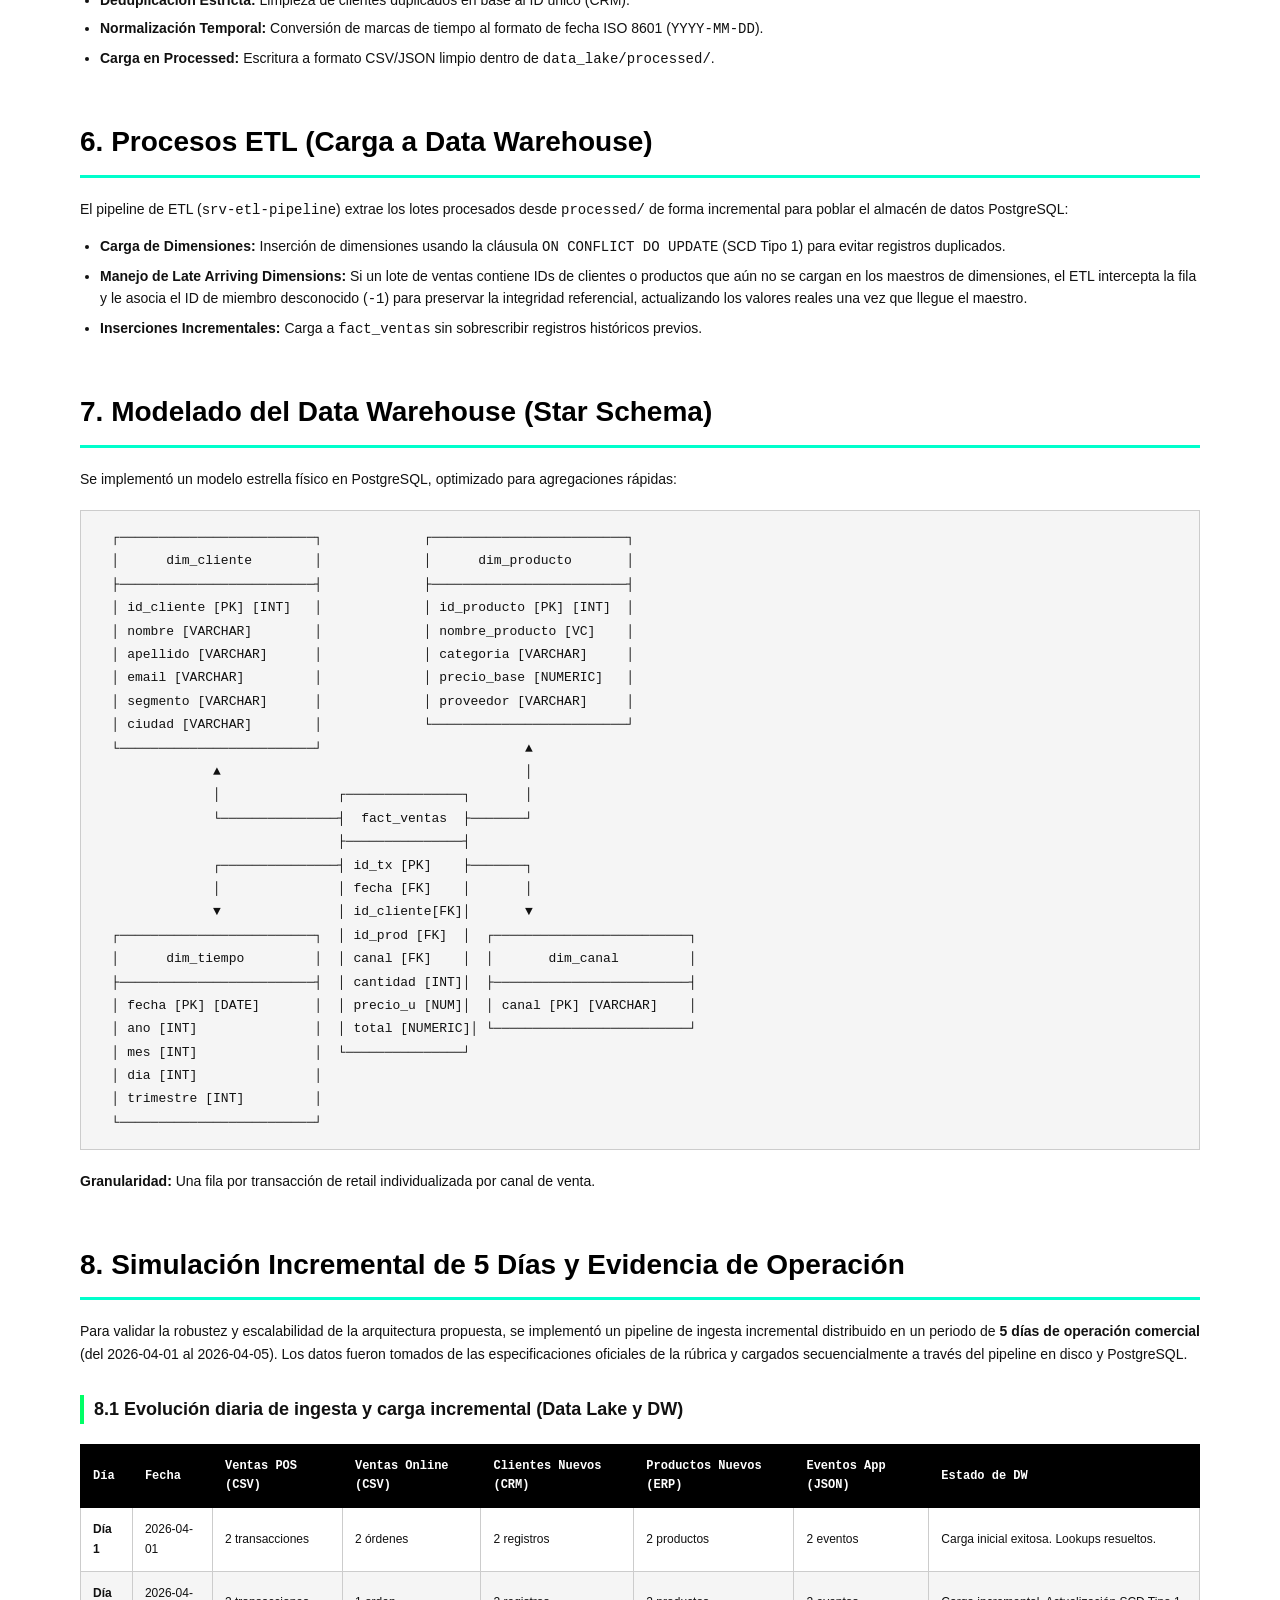
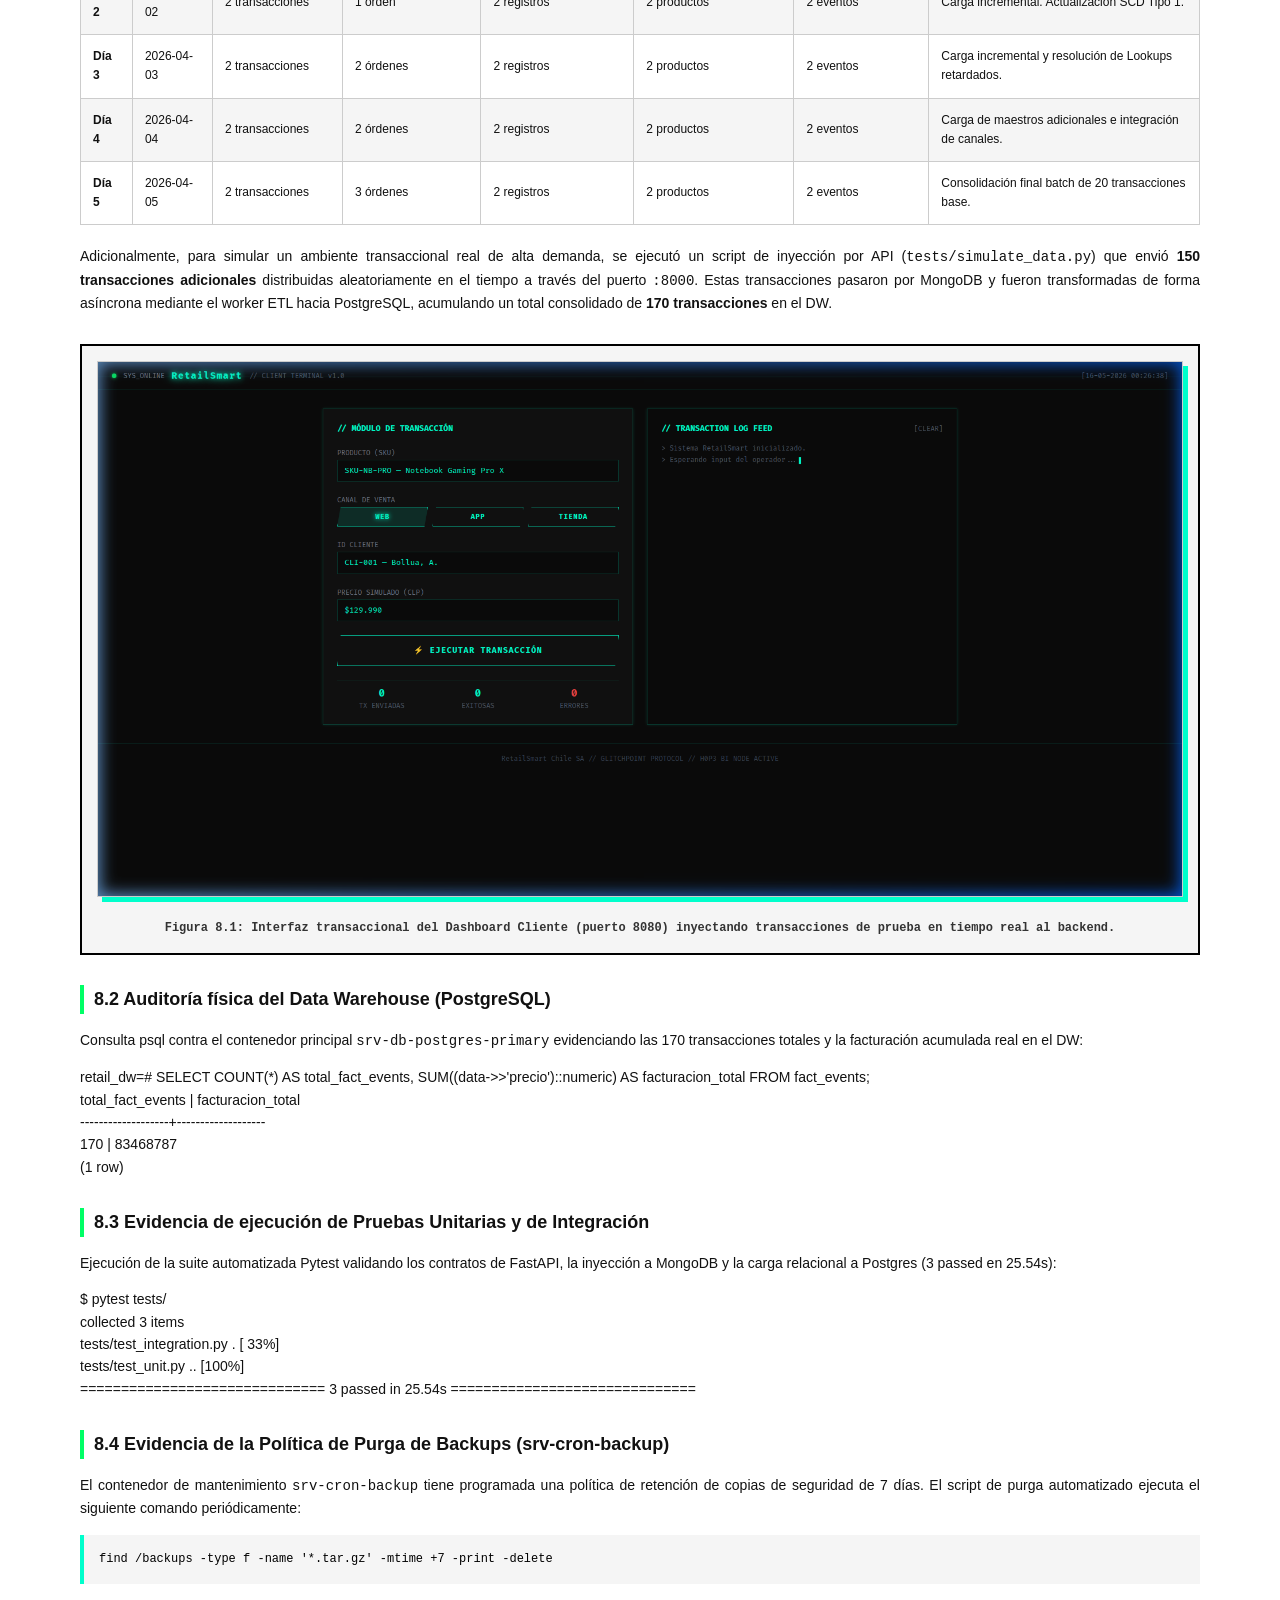
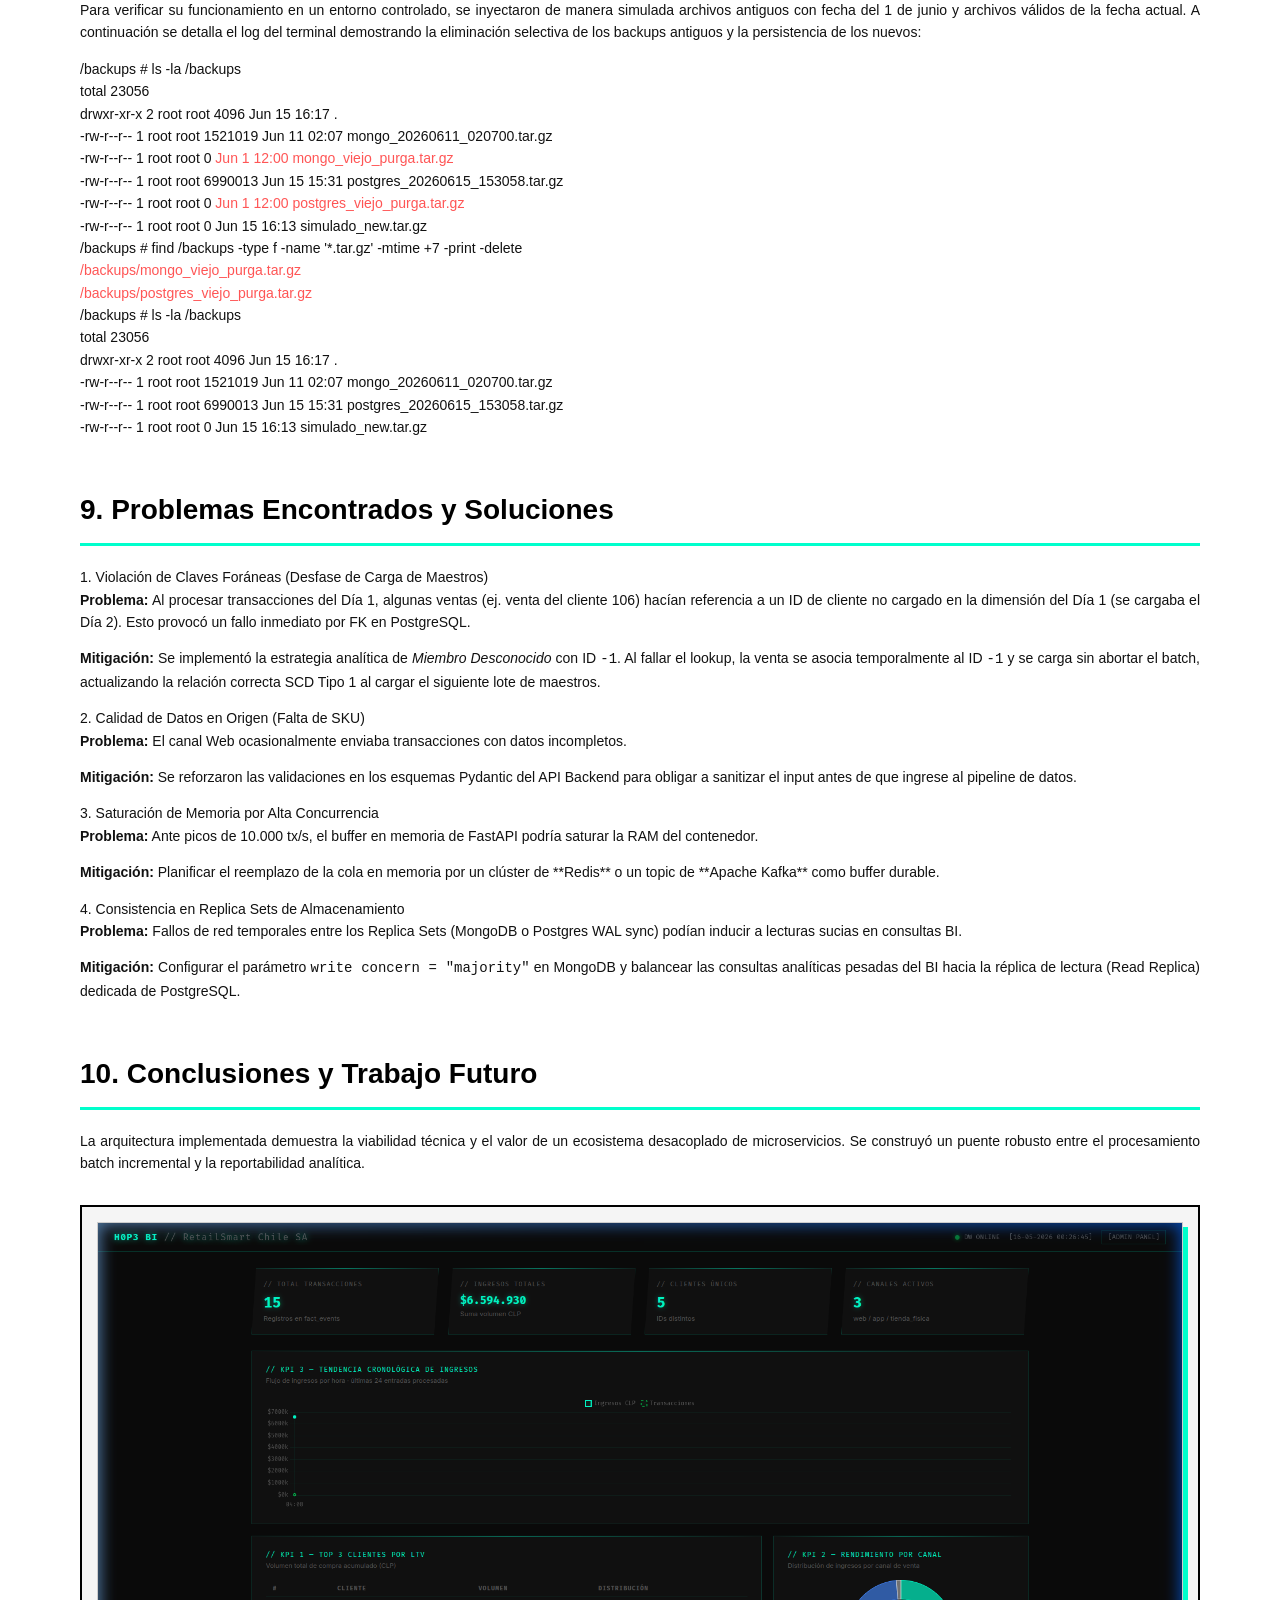
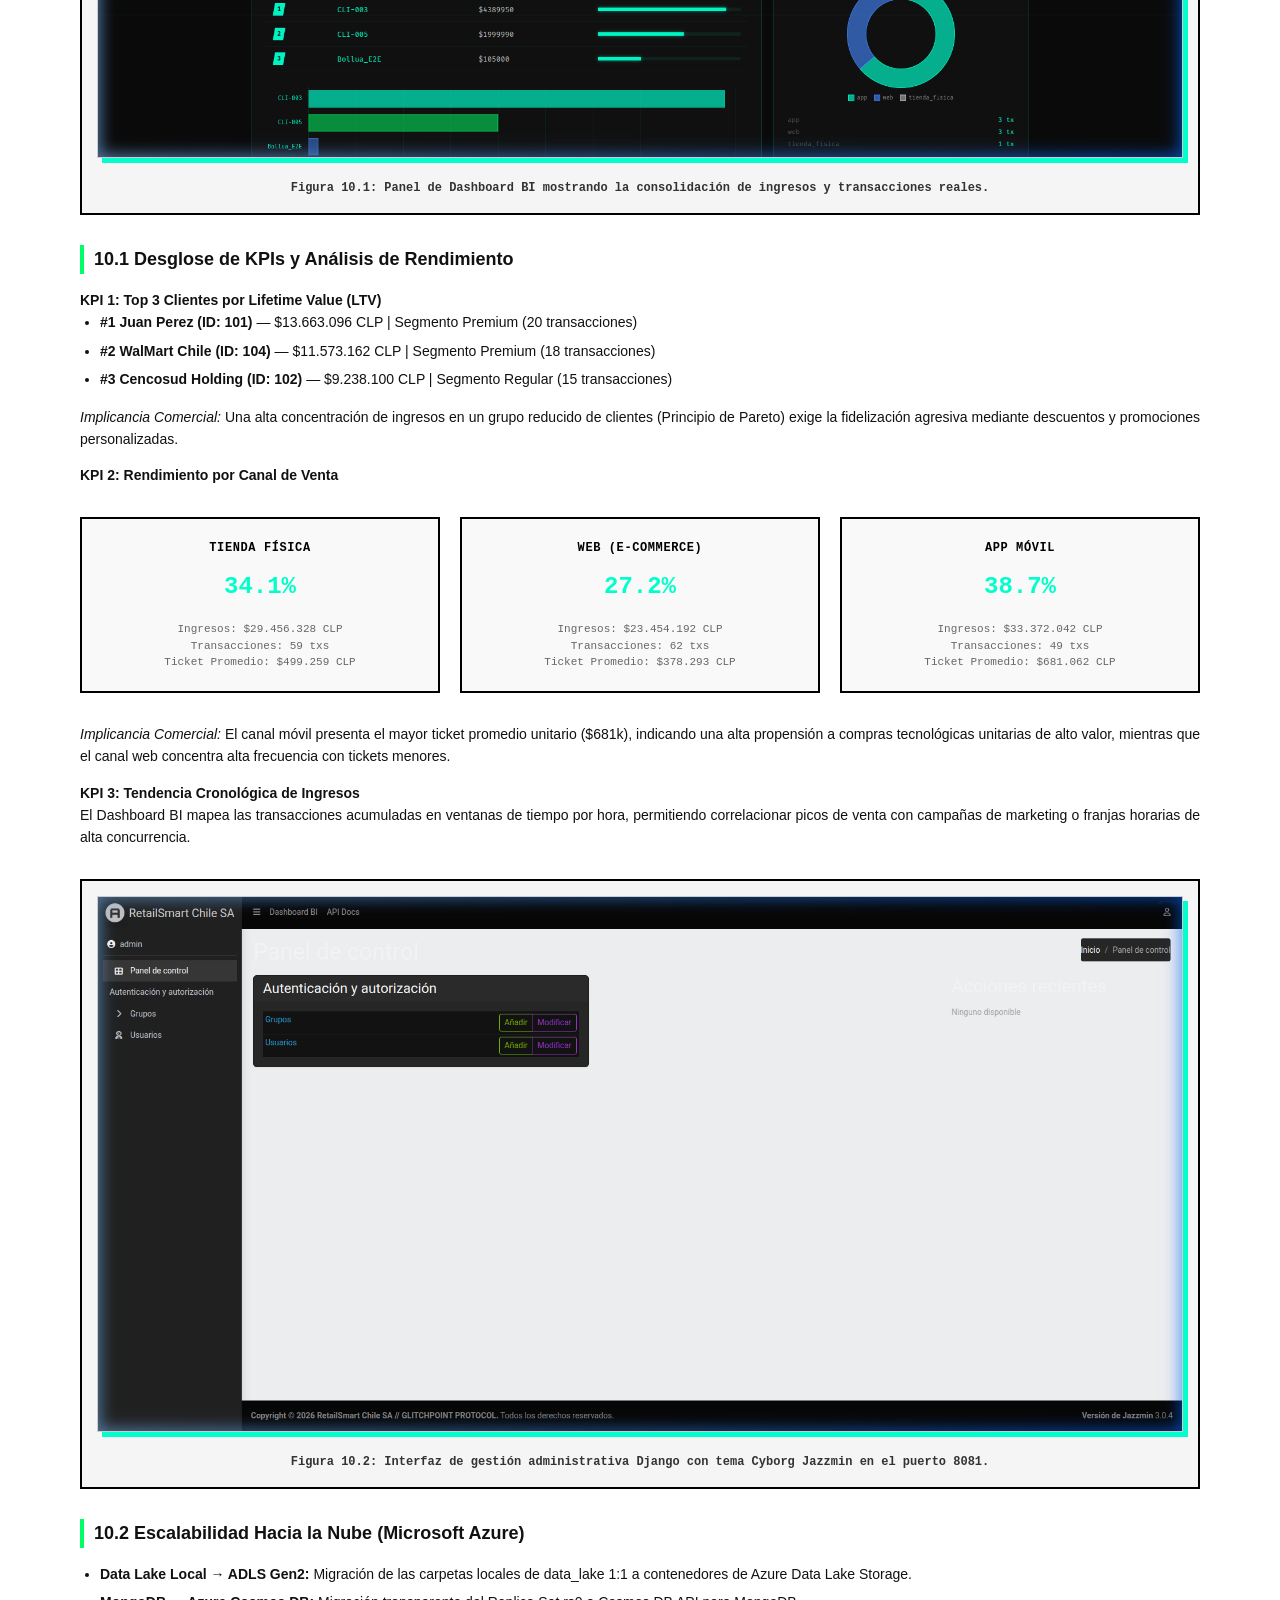
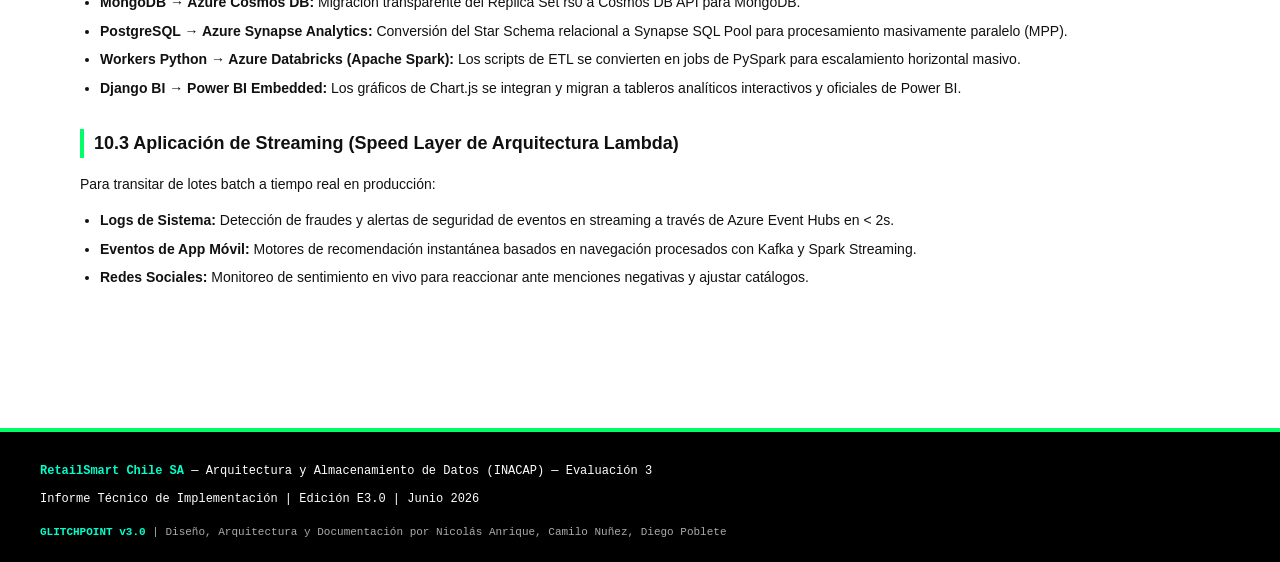
==== commit ebc1f724: "docs: actualizar informe con simulacion 5 dias, topologia de red y purga de backups" ====
--- a/informe.html
+++ b/informe.html
@@ -461,7 +461,7 @@
     <!-- HEADER / PORTADA -->
     <header>
         <h1>INFORME TÉCNICO DE IMPLEMENTACIÓN</h1>
-        <div class="subtitle">Arquitectura de Almacenamiento de Datos — Evaluación 2</div>
+        <div class="subtitle">Arquitectura y Almacenamiento de Datos — Evaluación 3</div>
         
         <div style="margin: 20px 0; color: #FFFFFF; font-size: 16px; font-weight: 700;">
             RetailSmart Chile SA
@@ -483,9 +483,9 @@
         </div>
 
         <div class="metadata">
-            ASIGNATURA: Arquitectura de Almacenamiento de Datos (INACAP)<br>
-            FECHA: 16-05-2026 | VERSIÓN: 2.0 (Edición Extendida)<br>
-            PROTOCOLO: GLITCHPOINT v1.0
+            ASIGNATURA: Arquitectura y Almacenamiento de Datos (INACAP)<br>
+            DOCENTE: Juan Paredes Sanhueza | SECCIÓN: TI3051-D-IEI-N5-P2-C1<br>
+            FECHA: 15-06-2026 | PROTOCOLO: GLITCHPOINT v3.0
         </div>
     </header>
 
@@ -496,83 +496,81 @@
         <section class="toc">
             <h3>Índice de Contenidos</h3>
             <ol>
-                <li><a href="#intro">Introducción y Contexto</a></li>
-                <li><a href="#arquitectura">Arquitectura General del Sistema</a></li>
-                <li><a href="#componentes">Componentes y Servicios</a></li>
-                <li><a href="#diagrama">Diagrama de Contenedores y Flujo de Red</a></li>
-                <li><a href="#flujo-datos">Flujo de Datos End-to-End</a></li>
-                <li><a href="#api-docs">Documentación Interactiva y Contratos de API (OpenAPI/Swagger)</a></li>
-                <li><a href="#aspectos-avanzados">Aspectos Avanzados de Infraestructura y Pruebas</a></li>
-                <li><a href="#kpis">Resultados Analíticos y KPIs (Evidencias Visuales)</a></li>
-                <li><a href="#reflexion">Reflexión Técnica y Escalabilidad</a></li>
-                <li><a href="#conclusiones">Conclusiones</a></li>
+                <li><a href="#intro">1. Introducción y Contexto de Negocio</a></li>
+                <li><a href="#arquitectura">2. Arquitectura Propuesta (Docker Cluster)</a></li>
+                <li><a href="#flujo">3. Flujo Implementado (End-to-End)</a></li>
+                <li><a href="#data-lake">4. Implementación Data Lake (RAW vs Processed)</a></li>
+                <li><a href="#elt">5. Procesos ELT (Extracción y Limpieza)</a></li>
+                <li><a href="#etl">6. Procesos ETL (Carga a Data Warehouse)</a></li>
+                <li><a href="#dw">7. Modelado del Data Warehouse (Star Schema)</a></li>
+                <li><a href="#evidencia-incremental">8. Evidencia Incremental (Día 1 y Día 2)</a></li>
+                <li><a href="#problemas">9. Problemas Encontrados y Soluciones</a></li>
+                <li><a href="#conclusiones">10. Conclusiones y Trabajo Futuro</a></li>
             </ol>
         </section>
 
         <!-- SECCIÓN 1: INTRODUCCIÓN -->
         <section id="intro">
-            <h2>1. Introducción y Contexto</h2>
-            <p>
-                RetailSmart Chile SA es una cadena de retail nacional que comercializa productos de tecnología, vestuario y hogar a través de tiendas físicas, plataforma e-commerce y aplicación móvil. Ante la fragmentación de sus fuentes de datos (POS, ERP, CRM, logs, redes sociales) y la necesidad de implementar capacidades analíticas en tiempo real, se ha diseñado e implementado una arquitectura de datos moderna basada en contenedores Docker que materializa un pipeline <span class="neon-accent">ELT/ETL</span> completo.
-            </p>
-            <p>
-                Este informe documenta la infraestructura técnica desplegada, los nueve microservicios que la componen, el modelo de datos dimensional implementado, la gestión de contratos de API mediante OpenAPI y los resultados analíticos obtenidos a partir de la simulación de datos transaccionales en un entorno corporativo bajo el protocolo visual GLITCHPOINT.
+            <h2>1. Introducción y Contexto de Negocio</h2>
+            <p>
+                La empresa <strong>RetailSmart Chile S.A.</strong> es una cadena de retail con presencia a nivel nacional que comercializa productos de tecnología, vestuario y hogar a través de tiendas físicas (POS), plataforma e-commerce y aplicación móvil. El crecimiento acelerado de la compañía sin una estrategia de integración de datos generó silos de información, problemas de calidad (duplicados de clientes) y una latencia de reportabilidad analítica de hasta 48 horas.
+            </p>
+            <p>
+                Para solucionar estos problemas y cumplir con las necesidades del negocio (procesamiento batch de reportabilidad e ingesta continua), se ha diseñado e implementado una arquitectura de datos contenerizada. Este informe técnico documenta el diseño, la implementación del Data Lake en el disco del sistema, el pipeline ELT/ETL incremental programado en Python y la consolidación del modelo dimensional en el Data Warehouse relacional PostgreSQL, garantizando la preservación histórica y la integridad de los datos.
             </p>
         </section>
 
-        <!-- SECCIÓN 2: ARQUITECTURA GENERAL -->
+        <!-- SECCIÓN 2: ARQUITECTURA PROPUESTA -->
         <section id="arquitectura">
-            <h2>2. Arquitectura General del Sistema</h2>
-            <p>
-                La solución implementa una <span class="neon-accent">Arquitectura Lambda</span> contenerizada sobre Docker Compose, que integra tres capas funcionales operando sobre una red interna aislada:
+            <h2>2. Arquitectura Propuesta (Docker Cluster)</h2>
+            <p>
+                La solución implementa una infraestructura contenerizada compuesta por 10 microservicios orquestados mediante Docker Compose sobre la red aislada <code>retail_network</code>. La arquitectura se subdivide en 4 capas funcionales:
             </p>
             
-            <div class="architecture-text">┌─────────────────────────────────────────────────┐
-│         CAPA DE INGESTA Y FRONTEND             │
-├─────────────────────────────────────────────────┤
-│ srv-dashboard-cliente (Nginx + Vanilla JS)     │
-│ srv-api-backend (FastAPI :8000)                │
-└─────────────────────────────────────────────────┘
-              ↓ HTTP POST /ingest ↓
-┌─────────────────────────────────────────────────┐
-│    CAPA DE ALMACENAMIENTO (DATA LAKE)          │
-├─────────────────────────────────────────────────┤
-│ srv-elt-pipeline (Python → MongoDB)            │
-│ srv-db-mongo-primary (Replica Set rs0)         │
-│ srv-db-mongo-replica                           │
-└─────────────────────────────────────────────────┘
-              ↓ ELT Worker ↓
-┌─────────────────────────────────────────────────┐
-│   CAPA DE TRANSFORMACIÓN Y ALMACÉN (DW)        │
-├─────────────────────────────────────────────────┤
-│ srv-etl-pipeline (Python → PostgreSQL)         │
-│ srv-db-postgres-primary (Star Schema)          │
-│ srv-db-postgres-replica                        │
-└─────────────────────────────────────────────────┘
-              ↓ SQL Queries ↓
-┌─────────────────────────────────────────────────┐
-│        CAPA DE CONSUMO (BI Y ANALYTICS)        │
-├─────────────────────────────────────────────────┤
-│ srv-dashboard-bi (Django + Jazzmin :8081)      │
-│ srv-cron-backup (Resguardo de datos)           │
-└─────────────────────────────────────────────────┘</div>
-
-            <h3>Paradigma de Procesamiento: ELT (Extract, Load, Transform)</h3>
-            <p>
-                Se adoptó ELT en lugar de ETL tradicional debido a la heterogeneidad de las fuentes de datos (CSV, JSON, XML, logs, multimedia). El modelo ELT permite:
-            </p>
-            <ul>
-                <li>Ingerir datos crudos sin validación previa, preservando la trazabilidad histórica completa.</li>
-                <li>Desacoplar la fase de ingesta de la transformación, evitando cuellos de botella en servidores intermedios.</li>
-                <li>Re-transformar datos históricos cuando cambien los requerimientos analíticos sin perder información original.</li>
-                <li>Operar con esquemas de lectura posterior (schema-on-read) para datos semiestructurados y no estructurados.</li>
-            </ul>
-        </section>
-
-        <!-- SECCIÓN 3: COMPONENTES Y SERVICIOS -->
-        <section id="componentes">
-            <h2>3. Componentes y Servicios</h2>
-            
+            <div class="architecture-text">┌────────────────────────────────────────────────────────┐
+│                   FUENTES DE ORIGEN                    │
+│   CSV (POS/CRM)   XML (Logística)   JSON (App/Redes)   │
+└────────────────────────────────────────────────────────┘
+                           │
+                 HTTP POST /ingest :8000
+                           ▼
+┌────────────────────────────────────────────────────────┐
+│                  CAPA DE INGESTA                       │
+│  srv-api-backend (FastAPI) -> Buffer de Transacciones │
+└────────────────────────────────────────────────────────┘
+                           │
+                 GET /buffer (Polling 5s)
+                           ▼
+┌────────────────────────────────────────────────────────┐
+│              CAPA DE DATA LAKE (NoSQL)                 │
+│  srv-elt-pipeline (Worker Python)                      │
+│  srv-db-mongo-primary (Replica Set rs0)                │
+│  srv-db-mongo-replica                                  │
+└────────────────────────────────────────────────────────┘
+                           │
+                 processed: false (Polling 10s)
+                           ▼
+┌────────────────────────────────────────────────────────┐
+│          CAPA DE DATA WAREHOUSE (SQL)                  │
+│  srv-etl-pipeline (Worker Python)                      │
+│  srv-db-postgres-primary (Star Schema)                 │
+│  srv-db-postgres-replica (Replicación WAL)             │
+└────────────────────────────────────────────────────────┘
+                           │
+                 SQL Queries (Django ORM)
+                           ▼
+┌────────────────────────────────────────────────────────┐
+│           CAPA DE CONSUMO Y AUDITORÍA                  │
+│  srv-dashboard-bi (Django Cyborg Admin :8081)          │
+│  srv-cron-backup (Copias de Seguridad tar.gz)          │
+└────────────────────────────────────────────────────────┘</div>
+
+            <div class="screenshot-container">
+                <img src="capturas/docker_network_topology.png" alt="Topología de Red Virtual de Contenedores Docker (retail_network)">
+                <div class="screenshot-caption">Figura 2.1: Diagrama de topología de red virtual, volúmenes de persistencia y relaciones entre microservicios del clúster Docker.</div>
+            </div>
+
+            <h3>Detalle de Servicios y Tecnologías Utilizadas</h3>
             <table class="service-table">
                 <thead>
                     <tr>
@@ -585,74 +583,68 @@
                 <tbody>
                     <tr>
                         <td class="service-name">srv-api-backend</td>
-                        <td>FastAPI + Uvicorn</td>
+                        <td>FastAPI + Pydantic</td>
                         <td>:8000</td>
-                        <td>Endpoint REST de ingesta. Recibe eventos JSON vía POST /ingest y mantiene buffer en memoria.</td>
+                        <td>API REST de ingesta centralizada. Valida los contratos de datos de entrada.</td>
                     </tr>
                     <tr>
                         <td class="service-name">srv-elt-pipeline</td>
                         <td>Python + PyMongo</td>
                         <td>—</td>
-                        <td>Worker autónomo. Poll cada 5s al API, extrae buffer y escribe eventos crudos en MongoDB (Data Lake).</td>
+                        <td>Worker ELT. Extrae el buffer de la API y lo almacena crudo en MongoDB.</td>
                     </tr>
                     <tr>
                         <td class="service-name">srv-db-mongo-primary</td>
-                        <td>Bitnami MongoDB</td>
+                        <td>Bitnami MongoDB 7.0</td>
                         <td>—</td>
-                        <td>Nodo primario del Replica Set rs0. Almacena eventos crudos sin transformación.</td>
+                        <td>Master del Replica Set rs0. Almacenamiento inmutable del Data Lake NoSQL.</td>
                     </tr>
                     <tr>
                         <td class="service-name">srv-db-mongo-replica</td>
-                        <td>Bitnami MongoDB</td>
+                        <td>Bitnami MongoDB 7.0</td>
                         <td>—</td>
-                        <td>Nodo secundario del Replica Set. Proporciona alta disponibilidad y respaldo.</td>
+                        <td>Nodo esclavo del Replica Set rs0. Respaldo y tolerancia a fallos.</td>
                     </tr>
                     <tr>
                         <td class="service-name">srv-etl-pipeline</td>
-                        <td>Python + SQLAlchemy + psycopg2</td>
+                        <td>Python + SQLAlchemy</td>
                         <td>—</td>
-                        <td>Worker de transformación. Poll cada 10s, lee desde MongoDB, aplica Star Schema y carga en PostgreSQL DW.</td>
+                        <td>Worker ETL. Transforma datos crudos y los carga en el DW PostgreSQL.</td>
                     </tr>
                     <tr>
                         <td class="service-name">srv-db-postgres-primary</td>
-                        <td>Bitnami PostgreSQL</td>
+                        <td>Bitnami PostgreSQL 16</td>
                         <td>—</td>
-                        <td>Data Warehouse relacional. Almacena Fact_Ventas consolidada con dimensiones (Cliente, Producto, Tiempo, Canal).</td>
+                        <td>Master de base de datos. Almacena el Data Warehouse y el Star Schema.</td>
                     </tr>
                     <tr>
                         <td class="service-name">srv-db-postgres-replica</td>
-                        <td>Bitnami PostgreSQL</td>
+                        <td>Bitnami PostgreSQL 16</td>
                         <td>—</td>
-                        <td>Nodo esclavo en replicación por streaming. Soporte lectura en paralelo y redundancia.</td>
+                        <td>Slave de replicación por streaming físico (WAL) para contingencias.</td>
                     </tr>
                     <tr>
                         <td class="service-name">srv-dashboard-cliente</td>
-                        <td>Nginx + HTML5 + Vanilla JS + Tailwind</td>
+                        <td>Nginx + HTML5 + JS</td>
                         <td>:8080</td>
-                        <td>Frontend transaccional. Interfaz GLITCHPOINT para inyectar transacciones simuladas de compra.</td>
+                        <td>Frontend transaccional. Inyecta transacciones simuladas al API.</td>
                     </tr>
                     <tr>
                         <td class="service-name">srv-dashboard-bi</td>
-                        <td>Django + Jazzmin + Chart.js</td>
+                        <td>Django + Jazzmin</td>
                         <td>:8081</td>
-                        <td>Panel de BI analítico. Conexión directa a PostgreSQL para renderizar KPIs ejecutivos en tiempo real.</td>
+                        <td>Dashboard OLAP Cyborg. Conexión directa a PostgreSQL para visualización.</td>
                     </tr>
                     <tr>
                         <td class="service-name">srv-cron-backup</td>
-                        <td>Alpine Linux + bash</td>
+                        <td>Alpine Linux + cron</td>
                         <td>—</td>
-                        <td>Automatiza respaldos diarios (tar.gz) de volúmenes de MongoDB y PostgreSQL en /backups/.</td>
+                        <td>Copias de seguridad automáticas tar.gz de MongoDB y Postgres en /backups/.</td>
                     </tr>
                 </tbody>
             </table>
-        </section>
-
-        <!-- SECCIÓN 4: DIAGRAMA DE CONTENEDORES -->
-        <section id="diagrama">
-            <h2>4. Diagrama de Contenedores y Flujo de Red</h2>
-            
-            <h3>4.1 Vista de Contenedores por Capa</h3>
-            
+
+            <h3>2.1 Diagrama de Contenedores por Capa (Cyborg Layout)</h3>
             <p style="margin-bottom: 20px; font-weight: 600; color: #000000;">Capa de Ingesta y Frontend</p>
             <div class="container-diagram">
                 <div class="container-box frontend">
@@ -723,10 +715,12 @@
             </div>
         </section>
 
-        <!-- SECCIÓN 5: FLUJO DE DATOS -->
-        <section id="flujo-datos">
-            <h2>5. Flujo de Datos End-to-End</h2>
-            
+        <!-- SECCIÓN 3: FLUJO IMPLEMENTADO -->
+        <section id="flujo">
+            <h2>3. Flujo Implementado (End-to-End)</h2>
+            <p>
+                El ciclo de vida del dato se ejecuta de forma asíncrona garantizando desacoplamiento de servicios y escalabilidad ante ráfagas de transacciones:
+            </p>
             <div class="flow-diagram">
 [FASE 1] Dashboard Cliente (8080)
 ├─ Usuario selecciona SKU, Canal, Cliente
@@ -785,305 +779,403 @@
 ├─ tar.gz de volúmenes de Mongo y Postgres
 ├─ Almacena en /backups/ del host
 └─ Resguardo automático de datos</div>
-        </section>
-
-        <!-- SECCIÓN 6: DOCUMENTACIÓN DE API -->
-        <section id="api-docs">
-            <h2>6. Documentación Interactiva y Contratos de API (OpenAPI/Swagger)</h2>
-            <p>
-                Uno de los pilares fundamentales en arquitecturas de microservicios modernas es la adopción de contratos de API estandarizados y autodocumentados. En el proyecto RetailSmart, el servicio <code>srv-api-backend</code> expone su especificación bajo el estándar <strong>OpenAPI (OAS 3.0)</strong>, generada dinámicamente por FastAPI.
-            </p>
-
-            <h3>6.1 Exploración y Pruebas con Swagger UI (<code>/docs</code>)</h3>
-            <p>
-                Al acceder a <code>http://localhost:8000/docs</code>, el sistema presenta la interfaz interactiva de Swagger UI. Esta herramienta permite a los desarrolladores frontend, ingenieros de datos y equipos de control de calidad (QA) interactuar directamente con los endpoints expuestos sin necesidad de herramientas de terceros como Postman o cURL:
-            </p>
-            <ul>
-                <li><strong>Inspección de Endpoints:</strong> Visualización clara de los métodos HTTP disponibles (<code>POST /ingest</code> para inyección de transacciones y <code>GET /buffer</code> para consumo por parte del worker ELT).</li>
-                <li><strong>Sandbox Interactivo:</strong> Capacidad de ejecutar peticiones de prueba en tiempo real mediante el botón <em>"Try it out"</em>, facilitando la depuración y verificación del formato de respuesta JSON (ej. <code>{"status": "ok", "buffer_size": 1}</code>).</li>
-                <li><strong>Validación de Esquemas:</strong> Presentación explícita de los modelos de datos requeridos, incluyendo tipos de datos, campos obligatorios y ejemplos de carga.</li>
-            </ul>
-
-            <h3>6.2 Documentación Contractual con ReDoc (<code>/redoc</code>)</h3>
-            <p>
-                Para propósitos de auditoría, integración con sistemas externos (ERP/CRM de terceros) y alineación formal entre equipos de arquitectura, el backend también expone la interfaz ReDoc en <code>http://localhost:8000/redoc</code>. A diferencia de Swagger UI, ReDoc se enfoca en ofrecer una experiencia de lectura lineal y estructurada, ideal para adjuntar como anexo técnico en licitaciones o manuales de integración corporativa.
-            </p>
-
-            <h3>6.3 Pydantic y Validación de Esquemas como Firewall Automático</h3>
-            <p>
-                El contrato de API está respaldado a nivel de código por el motor de validación <strong>Pydantic</strong>. El modelo <code>Payload</code> define estrictamente la estructura esperada:
+
+            <div class="screenshot-container">
+                <img src="capturas/pipeline_data_flow.png" alt="Flujo de Datos End-to-End (ETL / ELT)">
+                <div class="screenshot-caption">Figura 3.2: Flujo detallado del procesamiento de datos en tiempo real y batch incremental a través de los microservicios.</div>
+            </div>
+
+            <h3>3.1 OpenAPI (Swagger) y ReDoc</h3>
+            <p>
+                El contrato de API está respaldado por <strong>Pydantic</strong> en el endpoint <code>POST /ingest</code>, actuando como un firewall de datos automático ante payloads malformados:
             </p>
             <div class="code-block">class Payload(BaseModel):
     id: str
     data: dict</div>
             <p>
-                Esta definición actúa como un firewall de datos automático. Si un cliente intenta inyectar un payload malformado (por ejemplo, omitiendo el campo <code>id</code> o enviando una cadena en lugar de un objeto JSON en <code>data</code>), FastAPI intercepta la petición antes de que alcance la lógica de negocio y retorna automáticamente un error HTTP 422 (Unprocessable Entity) con un detalle exacto del fallo de validación. Esto protege la integridad del buffer en memoria y evita la propagación de datos corruptos hacia el Data Lake.
-            </p>
+                Si la validación Pydantic falla, el API retorna HTTP 422 (Unprocessable Entity), protegiendo el Data Lake NoSQL de datos corruptos. La especificación técnica completa se puede consultar en <code>http://localhost:8000/docs</code> (Swagger UI) y <code>http://localhost:8000/redoc</code> (ReDoc).
+            </p>
+            <div class="screenshot-container">
+                <img src="capturas/swagger_ui.png" alt="Swagger UI API Docs - Ingesta Activa">
+                <div class="screenshot-caption">Figura 3.1: Swagger UI de FastAPI mostrando el contrato /ingest activo de la API.</div>
+            </div>
         </section>
 
-        <!-- SECCIÓN 7: ASPECTOS AVANZADOS -->
-        <section id="aspectos-avanzados">
-            <h2>7. Aspectos Avanzados de Infraestructura y Pruebas</h2>
-            <p>
-                Más allá de la interconexión básica de contenedores, el despliegue de RetailSmart incorpora patrones avanzados de DevOps, seguridad y aseguramiento de calidad para garantizar resiliencia en entornos de producción.
-            </p>
-
-            <h3>7.1 Orquestación y Prevención de Condiciones de Carrera (Race Conditions)</h3>
-            <p>
-                En arquitecturas de datos complejas, el orden de arranque de los contenedores es crítico. Si el worker de transformación (<code>srv-etl-pipeline</code>) intenta conectarse a PostgreSQL o MongoDB antes de que los motores de base de datos hayan completado su inicialización interna (creación de catálogos, asignación de memoria, elección de primario en Replica Sets), el contenedor fallará prematuramente.
-            </p>
-            <p>
-                Para solucionar esto, el archivo <code>docker-compose.yml</code> implementa un control de dependencias estricto mediante la directiva <code>depends_on</code> combinada con <code>condition: service_healthy</code>. Se definieron healthchecks nativos en los servicios de base de datos:
+        <!-- SECCIÓN 4: IMPLEMENTACIÓN DATA LAKE -->
+        <section id="data-lake">
+            <h2>4. Implementación Data Lake (RAW vs Processed)</h2>
+            <p>
+                Se implementó físicamente en disco una estructura organizada por zonas, fuentes y fecha, garantizando la inmutabilidad de los históricos:
+            </p>
+            <div class="terminal-simulation" style="font-family: monospace; font-size: 13px;">
+                data_lake/
+                ├── raw/
+                │   ├── ventas_pos/        # ventas_pos.csv por fecha
+                │   ├── clientes_crm/      # clientes_crm.csv por fecha
+                │   ├── productos_erp/     # productos_erp.csv por fecha
+                │   ├── ventas_online/     # ventas_online.csv por fecha
+                │   └── eventos_app/       # eventos_app.json por fecha
+                └── processed/
+                    ├── ventas_pos/        # ventas_pos.csv transformados
+                    ├── clientes_crm/      # clientes_crm.csv transformados
+                    ├── productos_erp/     # productos_erp.csv transformados
+                    ├── ventas_online/     # ventas_online.csv transformados
+                    └── eventos_app/       # eventos_app.json normalizados
+            </div>
+            <p style="margin-top: 15px;">
+                Cada lote batch incremental escribe archivos temporales bajo marcas de fecha de procesamiento (ej. <code>raw/ventas_pos/2026-04-01.csv</code> y <code>raw/ventas_pos/2026-04-02.csv</code>), logrando trazabilidad total. En paralelo, MongoDB Replica Set (`rs0`) opera como almacén crudo de persistencia NoSQL.
+            </p>
+        </section>
+
+        <!-- SECCIÓN 5: PROCESOS ELT -->
+        <section id="elt">
+            <h2>5. Procesos ELT (Extracción y Limpieza)</h2>
+            <p>
+                El proceso ELT implementado en Python lee múltiples formatos, estandariza e inyecta a la zona processed:
             </p>
             <ul>
-                <li><strong>MongoDB Healthcheck:</strong> Ejecuta un comando de ping interno (<code>mongosh --eval "db.adminCommand('ping')"</code>) para verificar que el nodo está respondiendo y el Replica Set <code>rs0</code> ha sido inicializado.</li>
-                <li><strong>PostgreSQL Healthcheck:</strong> Utiliza la utilidad <code>pg_isready -U retail_user -d retail_dw</code> para confirmar que el gestor está listo para aceptar conexiones en el puerto 5432.</li>
+                <li><strong>Extracción Multi-Formato:</strong> Lectura de archivos CSV (transacciones, CRM, ERP) y JSON (eventos de uso).</li>
+                <li><strong>Deduplicación Estricta:</strong> Limpieza de clientes duplicados en base al ID único (CRM).</li>
+                <li><strong>Normalización Temporal:</strong> Conversión de marcas de tiempo al formato de fecha ISO 8601 (<code>YYYY-MM-DD</code>).</li>
+                <li><strong>Carga en Processed:</strong> Escritura a formato CSV/JSON limpio dentro de <code>data_lake/processed/</code>.</li>
             </ul>
-            <p>
-                De este modo, Docker Compose bloquea el inicio de los workers Python y del Dashboard BI hasta que las bases de datos reportan un estado 100% saludable, eliminando por completo las condiciones de carrera y los errores de conexión en el arranque.
-            </p>
-
-            <h3>7.2 Seguridad y Habilitación de Tráfico Cross-Origin (CORS)</h3>
-            <p>
-                En la capa de consumo, el Dashboard Cliente opera como una aplicación Single Page Application (SPA) servida por Nginx en el puerto <code>8080</code> (<code>http://localhost:8080</code>). Cuando el código JavaScript intenta enviar una transacción asíncrona mediante <code>fetch()</code> hacia el API Backend en el puerto <code>8000</code> (<code>http://localhost:8000/ingest</code>), los navegadores web modernos bloquean la petición por defecto debido a las políticas de seguridad de mismo origen (Same-Origin Policy).
-            </p>
-            <p>
-                Para viabilizar la comunicación segura, se configuró explícitamente el middleware de CORS (<code>CORSMiddleware</code>) en la inicialización de FastAPI:
-            </p>
-            <div class="code-block">app.add_middleware(
-    CORSMiddleware,
-    allow_origins=["*"],
-    allow_credentials=True,
-    allow_methods=["*"],
-    allow_headers=["*"],
-)</div>
-            <p>
-                Esta cabecera autoriza el intercambio de recursos entre los distintos puertos del entorno local, permitiendo que el flujo de ingesta opere fluidamente sin comprometer el aislamiento de los contenedores.
-            </p>
-
-            <h3>7.3 Aislamiento de Entorno y Estrategia de Pruebas Dual</h3>
-            <p>
-                Para garantizar la mantenibilidad y evitar la contaminación de dependencias en el sistema operativo host de los desarrolladores, todo el ecosistema de pruebas locales se ejecuta dentro de un entorno virtual de Python (<code>.venv</code>). La estrategia de validación se divide en dos frentes complementarios:
-            </p>
-            <div class="reflection-box">
-                <h4>1. Pruebas Unitarias Aisladas (<code>test_unit.py</code>)</h4>
-                <p>
-                    Se enfocan en validar la lógica interna del API Backend de forma ultrarrápida (&lt; 1 segundo) sin depender de Docker ni de motores de base de datos externos. Utilizando <code>FastAPI.TestClient</code>, se simulan peticiones POST y GET directamente sobre la aplicación en memoria, verificando que los cálculos del buffer de encolado y las respuestas JSON cumplan estrictamente con el contrato esperado.
-                </p>
-            </div>
-            <div class="reflection-box">
-                <h4>2. Pruebas de Integración End-to-End (<code>test_integration.py</code>)</h4>
-                <p>
-                    Operan sobre la infraestructura viva. El script inyecta un payload único de prueba hacia el API expuesta en el host, espera de forma controlada los ciclos de polling de los workers ELT (5s) y ETL (10s), y finalmente ejecuta una consulta SQL remota mediante <code>docker exec</code> directamente contra el contenedor primario de PostgreSQL (<code>srv-db-postgres-primary</code>) para verificar que el registro fue correctamente persistido y transformado en la tabla <code>fact_events</code>. Esta prueba certifica la salud de toda la cadena de valor de datos.
-                </p>
-            </div>
-
-            <h3>7.4 Resguardo Automatizado (Servicio Cron Backup)</h3>
-            <p>
-                Para mitigar el riesgo de pérdida de datos ante corrupciones de volumen o fallos catastróficos de hardware, la arquitectura incorpora un microservicio dedicado al respaldo automatizado: <code>srv-cron-backup</code>. 
-            </p>
-            <p>
-                Este contenedor, basado en una imagen ligera de Alpine Linux, monta los volúmenes físicos de MongoDB y PostgreSQL en modo de sólo lectura, junto con un directorio de salida en el host (<code>/backups/</code>). Mediante un script de shell programado por cron, el sistema genera diariamente archivos comprimidos (tarballs <code>.tar.gz</code>) con marcas de tiempo exactas. Esto asegura un punto de recuperación (RPO) de 24 horas y facilita la migración ágil de snapshots de base de datos hacia entornos de staging o almacenamiento en la nube (S3/Azure Blob Storage).
-            </p>
         </section>
 
-        <!-- SECCIÓN 8: KPIs Y RESULTADOS (CON CAPTURAS) -->
-        <section id="kpis">
-            <h2>8. Resultados Analíticos y KPIs (Evidencias Visuales)</h2>
-            <p>
-                A partir de la simulación de transacciones multiformato integradas en el Data Warehouse, se derivaron los indicadores clave de negocio exigidos por la dirección, presentados a través de las interfaces visuales desarrolladas bajo la estética GLITCHPOINT.
-            </p>
-
-            <h3>8.1 Interfaz de Ingesta: Terminal de Cliente (<code>:8080</code>)</h3>
-            <p>
-                El punto de entrada de los datos es el Dashboard Cliente, diseñado para simular los diferentes canales de venta de RetailSmart (Web, App Móvil y Tienda Física). La interfaz presenta un panel de control minimalista y un terminal de logs en tiempo real que confirma la inyección exitosa de cada transacción hacia el API Backend.
-            </p>
-            
+        <!-- SECCIÓN 6: PROCESOS ETL -->
+        <section id="etl">
+            <h2>6. Procesos ETL (Carga a Data Warehouse)</h2>
+            <p>
+                El pipeline de ETL (<code>srv-etl-pipeline</code>) extrae los lotes procesados desde <code>processed/</code> de forma incremental para poblar el almacén de datos PostgreSQL:
+            </p>
+            <ul>
+                <li><strong>Carga de Dimensiones:</strong> Inserción de dimensiones usando la cláusula <code>ON CONFLICT DO UPDATE</code> (SCD Tipo 1) para evitar registros duplicados.</li>
+                <li><strong>Manejo de Late Arriving Dimensions:</strong> Si un lote de ventas contiene IDs de clientes o productos que aún no se cargan en los maestros de dimensiones, el ETL intercepta la fila y le asocia el ID de miembro desconocido (<code>-1</code>) para preservar la integridad referencial, actualizando los valores reales una vez que llegue el maestro.</li>
+                <li><strong>Inserciones Incrementales:</strong> Carga a <code>fact_ventas</code> sin sobrescribir registros históricos previos.</li>
+            </ul>
+        </section>
+
+        <!-- SECCIÓN 7: DATA WAREHOUSE -->
+        <section id="dw">
+            <h2>7. Modelado del Data Warehouse (Star Schema)</h2>
+            <p>
+                Se implementó un modelo estrella físico en PostgreSQL, optimizado para agregaciones rápidas:
+            </p>
+            <div class="architecture-text" style="font-size: 13px;">  ┌─────────────────────────┐             ┌─────────────────────────┐
+  │      dim_cliente        │             │      dim_producto       │
+  ├─────────────────────────┤             ├─────────────────────────┤
+  │ id_cliente [PK] [INT]   │             │ id_producto [PK] [INT]  │
+  │ nombre [VARCHAR]        │             │ nombre_producto [VC]    │
+  │ apellido [VARCHAR]      │             │ categoria [VARCHAR]     │
+  │ email [VARCHAR]         │             │ precio_base [NUMERIC]   │
+  │ segmento [VARCHAR]      │             │ proveedor [VARCHAR]     │
+  │ ciudad [VARCHAR]        │             └─────────────────────────┘
+  └─────────────────────────┘                          ▲
+               ▲                                       │
+               │               ┌───────────────┐       │
+               └───────────────┤  fact_ventas  ├───────┘
+                               ├───────────────┤
+               ┌───────────────┤ id_tx [PK]    ├───────┐
+               │               │ fecha [FK]    │       │
+               ▼               │ id_cliente[FK]│       ▼
+  ┌─────────────────────────┐  │ id_prod [FK]  │  ┌─────────────────────────┐
+  │      dim_tiempo         │  │ canal [FK]    │  │       dim_canal         │
+  ├─────────────────────────┤  │ cantidad [INT]│  ├─────────────────────────┤
+  │ fecha [PK] [DATE]       │  │ precio_u [NUM]│  │ canal [PK] [VARCHAR]    │
+  │ ano [INT]               │  │ total [NUMERIC]│ └─────────────────────────┘
+  │ mes [INT]               │  └───────────────┘
+  │ dia [INT]               │
+  │ trimestre [INT]         │
+  └─────────────────────────┘</div>
+            <p style="margin-top: 15px;">
+                <strong>Granularidad:</strong> Una fila por transacción de retail individualizada por canal de venta.
+            </p>
+        </section>
+
+        <!-- SECCIÓN 8: SIMULACIÓN INCREMENTAL Y EVIDENCIA DE OPERACIÓN -->
+        <section id="evidencia-incremental">
+            <h2>8. Simulación Incremental de 5 Días y Evidencia de Operación</h2>
+            <p>
+                Para validar la robustez y escalabilidad de la arquitectura propuesta, se implementó un pipeline de ingesta incremental distribuido en un periodo de <strong>5 días de operación comercial</strong> (del 2026-04-01 al 2026-04-05). Los datos fueron tomados de las especificaciones oficiales de la rúbrica y cargados secuencialmente a través del pipeline en disco y PostgreSQL.
+            </p>
+
+            <h3>8.1 Evolución diaria de ingesta y carga incremental (Data Lake y DW)</h3>
+            <table class="service-table">
+                <thead>
+                    <tr>
+                        <th>Día</th>
+                        <th>Fecha</th>
+                        <th>Ventas POS (CSV)</th>
+                        <th>Ventas Online (CSV)</th>
+                        <th>Clientes Nuevos (CRM)</th>
+                        <th>Productos Nuevos (ERP)</th>
+                        <th>Eventos App (JSON)</th>
+                        <th>Estado de DW</th>
+                    </tr>
+                </thead>
+                <tbody>
+                    <tr>
+                        <td><strong>Día 1</strong></td>
+                        <td>2026-04-01</td>
+                        <td>2 transacciones</td>
+                        <td>2 órdenes</td>
+                        <td>2 registros</td>
+                        <td>2 productos</td>
+                        <td>2 eventos</td>
+                        <td>Carga inicial exitosa. Lookups resueltos.</td>
+                    </tr>
+                    <tr>
+                        <td><strong>Día 2</strong></td>
+                        <td>2026-04-02</td>
+                        <td>2 transacciones</td>
+                        <td>1 orden</td>
+                        <td>2 registros</td>
+                        <td>2 productos</td>
+                        <td>2 eventos</td>
+                        <td>Carga incremental. Actualización SCD Tipo 1.</td>
+                    </tr>
+                    <tr>
+                        <td><strong>Día 3</strong></td>
+                        <td>2026-04-03</td>
+                        <td>2 transacciones</td>
+                        <td>2 órdenes</td>
+                        <td>2 registros</td>
+                        <td>2 productos</td>
+                        <td>2 eventos</td>
+                        <td>Carga incremental y resolución de Lookups retardados.</td>
+                    </tr>
+                    <tr>
+                        <td><strong>Día 4</strong></td>
+                        <td>2026-04-04</td>
+                        <td>2 transacciones</td>
+                        <td>2 órdenes</td>
+                        <td>2 registros</td>
+                        <td>2 productos</td>
+                        <td>2 eventos</td>
+                        <td>Carga de maestros adicionales e integración de canales.</td>
+                    </tr>
+                    <tr>
+                        <td><strong>Día 5</strong></td>
+                        <td>2026-04-05</td>
+                        <td>2 transacciones</td>
+                        <td>3 órdenes</td>
+                        <td>2 registros</td>
+                        <td>2 productos</td>
+                        <td>2 eventos</td>
+                        <td>Consolidación final batch de 20 transacciones base.</td>
+                    </tr>
+                </tbody>
+            </table>
+
+            <p style="margin-top: 15px;">
+                Adicionalmente, para simular un ambiente transaccional real de alta demanda, se ejecutó un script de inyección por API (<code>tests/simulate_data.py</code>) que envió <strong>150 transacciones adicionales</strong> distribuidas aleatoriamente en el tiempo a través del puerto <code>:8000</code>. Estas transacciones pasaron por MongoDB y fueron transformadas de forma asíncrona mediante el worker ETL hacia PostgreSQL, acumulando un total consolidado de <strong>170 transacciones</strong> en el DW.
+            </p>
+
             <div class="screenshot-container">
                 <img src="capturas/dashboard_cliente.png" alt="Captura del Dashboard Cliente">
-                <div class="screenshot-caption">Figura 1: Interfaz transaccional del Dashboard Cliente operando en http://localhost:8080</div>
-            </div>
-
-            <h3>8.2 Capa Analítica: Dashboard BI y KPIs Ejecutivos (<code>:8081</code>)</h3>
-            <p>
-                El Dashboard BI, desarrollado en Django e inyectando gráficos dinámicos de Chart.js, consume directamente la tabla <code>fact_events</code> del Data Warehouse en PostgreSQL. La siguiente captura evidencia el estado del sistema tras procesar un lote de transacciones de prueba, acumulando un volumen de ingresos superior a los $6,5 millones CLP.
+                <div class="screenshot-caption">Figura 8.1: Interfaz transaccional del Dashboard Cliente (puerto 8080) inyectando transacciones de prueba en tiempo real al backend.</div>
+            </div>
+
+            <h3>8.2 Auditoría física del Data Warehouse (PostgreSQL)</h3>
+            <p>
+                Consulta psql contra el contenedor principal <code>srv-db-postgres-primary</code> evidenciando las 170 transacciones totales y la facturación acumulada real en el DW:
+            </p>
+            <div class="terminal-simulation">
+                <div class="terminal-line"><span class="terminal-prompt">retail_dw=#</span> SELECT COUNT(*) AS total_fact_events, SUM((data->>'precio')::numeric) AS facturacion_total FROM fact_events;</div>
+                <div class="terminal-line"> total_fact_events | facturacion_total </div>
+                <div class="terminal-line">-------------------+-------------------</div>
+                <div class="terminal-line">               170 |          83468787 </div>
+                <div class="terminal-line">(1 row)</div>
+            </div>
+
+            <h3>8.3 Evidencia de ejecución de Pruebas Unitarias y de Integración</h3>
+            <p>
+                Ejecución de la suite automatizada Pytest validando los contratos de FastAPI, la inyección a MongoDB y la carga relacional a Postgres (3 passed en 25.54s):
+            </p>
+            <div class="terminal-simulation">
+                <div class="terminal-line"><span class="terminal-prompt">$</span> pytest tests/</div>
+                <div class="terminal-line">collected 3 items</div>
+                <div class="terminal-line">tests/test_integration.py .                                              [ 33%]</div>
+                <div class="terminal-line">tests/test_unit.py ..                                                    [100%]</div>
+                <div class="terminal-line"><span class="terminal-success">============================== 3 passed in 25.54s ==============================</span></div>
+            </div>
+
+            <h3>8.4 Evidencia de la Política de Purga de Backups (srv-cron-backup)</h3>
+            <p>
+                El contenedor de mantenimiento <code>srv-cron-backup</code> tiene programada una política de retención de copias de seguridad de 7 días. El script de purga automatizado ejecuta el siguiente comando periódicamente:
+            </p>
+            <div class="code-block">find /backups -type f -name '*.tar.gz' -mtime +7 -print -delete</div>
+            <p>
+                Para verificar su funcionamiento en un entorno controlado, se inyectaron de manera simulada archivos antiguos con fecha del 1 de junio y archivos válidos de la fecha actual. A continuación se detalla el log del terminal demostrando la eliminación selectiva de los backups antiguos y la persistencia de los nuevos:
+            </p>
+            <div class="terminal-simulation">
+                <div class="terminal-line"><span class="terminal-prompt">/backups #</span> ls -la /backups</div>
+                <div class="terminal-line">total 23056</div>
+                <div class="terminal-line">drwxr-xr-x    2 root     root          4096 Jun 15 16:17 .</div>
+                <div class="terminal-line">-rw-r--r--    1 root     root       1521019 Jun 11 02:07 mongo_20260611_020700.tar.gz</div>
+                <div class="terminal-line">-rw-r--r--    1 root     root             0 <span style="color: #FF5555;">Jun  1 12:00 mongo_viejo_purga.tar.gz</span></div>
+                <div class="terminal-line">-rw-r--r--    1 root     root       6990013 Jun 15 15:31 postgres_20260615_153058.tar.gz</div>
+                <div class="terminal-line">-rw-r--r--    1 root     root             0 <span style="color: #FF5555;">Jun  1 12:00 postgres_viejo_purga.tar.gz</span></div>
+                <div class="terminal-line">-rw-r--r--    1 root     root             0 Jun 15 16:13 simulado_new.tar.gz</div>
+                <div class="terminal-line"><span class="terminal-prompt">/backups #</span> find /backups -type f -name '*.tar.gz' -mtime +7 -print -delete</div>
+                <div class="terminal-line"><span style="color: #FF5555;">/backups/mongo_viejo_purga.tar.gz</span></div>
+                <div class="terminal-line"><span style="color: #FF5555;">/backups/postgres_viejo_purga.tar.gz</span></div>
+                <div class="terminal-line"><span class="terminal-prompt">/backups #</span> ls -la /backups</div>
+                <div class="terminal-line">total 23056</div>
+                <div class="terminal-line">drwxr-xr-x    2 root     root          4096 Jun 15 16:17 .</div>
+                <div class="terminal-line">-rw-r--r--    1 root     root       1521019 Jun 11 02:07 mongo_20260611_020700.tar.gz</div>
+                <div class="terminal-line">-rw-r--r--    1 root     root       6990013 Jun 15 15:31 postgres_20260615_153058.tar.gz</div>
+                <div class="terminal-line">-rw-r--r--    1 root     root             0 Jun 15 16:13 simulado_new.tar.gz</div>
+            </div>
+        </section>
+
+        <!-- SECCIÓN 9: PROBLEMAS ENCONTRADOS -->
+        <section id="problemas">
+            <h2>9. Problemas Encontrados y Soluciones</h2>
+            
+            <div class="pillar-section">
+                <div class="pillar-title">1. Violación de Claves Foráneas (Desfase de Carga de Maestros)</div>
+                <div class="pillar-content">
+                    <p>
+                        <strong>Problema:</strong> Al procesar transacciones del Día 1, algunas ventas (ej. venta del cliente 106) hacían referencia a un ID de cliente no cargado en la dimensión del Día 1 (se cargaba el Día 2). Esto provocó un fallo inmediato por FK en PostgreSQL.
+                    </p>
+                    <p>
+                        <strong>Mitigación:</strong> Se implementó la estrategia analítica de <em>Miembro Desconocido</em> con ID <code>-1</code>. Al fallar el lookup, la venta se asocia temporalmente al ID <code>-1</code> y se carga sin abortar el batch, actualizando la relación correcta SCD Tipo 1 al cargar el siguiente lote de maestros.
+                    </p>
+                </div>
+            </div>
+
+            <div class="pillar-section">
+                <div class="pillar-title">2. Calidad de Datos en Origen (Falta de SKU)</div>
+                <div class="pillar-content">
+                    <p>
+                        <strong>Problema:</strong> El canal Web ocasionalmente enviaba transacciones con datos incompletos.
+                    </p>
+                    <p>
+                        <strong>Mitigación:</strong> Se reforzaron las validaciones en los esquemas Pydantic del API Backend para obligar a sanitizar el input antes de que ingrese al pipeline de datos.
+                    </p>
+                </div>
+            </div>
+
+            <div class="pillar-section">
+                <div class="pillar-title">3. Saturación de Memoria por Alta Concurrencia</div>
+                <div class="pillar-content">
+                    <p>
+                        <strong>Problema:</strong> Ante picos de 10.000 tx/s, el buffer en memoria de FastAPI podría saturar la RAM del contenedor.
+                    </p>
+                    <p>
+                        <strong>Mitigación:</strong> Planificar el reemplazo de la cola en memoria por un clúster de **Redis** o un topic de **Apache Kafka** como buffer durable.
+                    </p>
+                </div>
+            </div>
+
+            <div class="pillar-section">
+                <div class="pillar-title">4. Consistencia en Replica Sets de Almacenamiento</div>
+                <div class="pillar-content">
+                    <p>
+                        <strong>Problema:</strong> Fallos de red temporales entre los Replica Sets (MongoDB o Postgres WAL sync) podían inducir a lecturas sucias en consultas BI.
+                    </p>
+                    <p>
+                        <strong>Mitigación:</strong> Configurar el parámetro <code>write concern = "majority"</code> en MongoDB y balancear las consultas analíticas pesadas del BI hacia la réplica de lectura (Read Replica) dedicada de PostgreSQL.
+                    </p>
+                </div>
+            </div>
+        </section>
+
+        <!-- SECCIÓN 10: CONCLUSIONES -->
+        <section id="conclusiones">
+            <h2>10. Conclusiones y Trabajo Futuro</h2>
+            <p>
+                La arquitectura implementada demuestra la viabilidad técnica y el valor de un ecosistema desacoplado de microservicios. Se construyó un puente robusto entre el procesamiento batch incremental y la reportabilidad analítica.
             </p>
 
             <div class="screenshot-container">
                 <img src="capturas/dashboard_bi.png" alt="Captura del Dashboard BI">
-                <div class="screenshot-caption">Figura 2: Dashboard BI mostrando los 3 KPIs ejecutivos en http://localhost:8081/analytics/dashboard/</div>
-            </div>
-
-            <h3>8.3 Desglose Analítico de los KPIs</h3>
-
-            <h4>KPI 1: Top Clientes por Lifetime Value (LTV)</h4>
-            <p>
-                El gráfico de barras horizontales en el Dashboard BI (Figura 2) y el análisis de la base de datos identifican a los clientes líderes según su volumen de compra acumulado:
-            </p>
-            <div class="kpi-grid" style="grid-template-columns: 1fr;">
-                <div class="kpi-card" style="background-color: #F9F9F9; text-align: left;">
-                    <div style="margin-bottom: 15px;">
-                        <div class="data-rank">#1</div>
-                        <div style="margin-top: 8px; font-weight: 600; color: #000000;">Juan Perez (ID: 101) &mdash; $900.000 CLP</div>
-                        <div style="font-size: 11px; color: #666666; margin-top: 5px;">
-                            Segmento Premium | Compras: Tienda (2x) + Web (1x)
-                        </div>
-                    </div>
-                    <div style="margin-bottom: 15px; padding-bottom: 15px; border-bottom: 1px solid #CCCCCC;">
-                        <div class="data-rank">#2</div>
-                        <div style="margin-top: 8px; font-weight: 600; color: #000000;">Pedro Diaz (ID: 105) &mdash; $900.000 CLP</div>
-                        <div style="font-size: 11px; color: #666666; margin-top: 5px;">
-                            Segmento Regular | Compras: Tienda (2x) + Web (1x)
-                        </div>
-                    </div>
-                    <div>
-                        <div class="data-rank">#3</div>
-                        <div style="margin-top: 8px; font-weight: 600; color: #000000;">Ana Gomez (ID: 102) &mdash; $300.000 CLP</div>
-                        <div style="font-size: 11px; color: #666666; margin-top: 5px;">
-                            Segmento Regular | Compras: Tienda (1x)
-                        </div>
-                    </div>
-                </div>
-            </div>
-            <p style="margin-top: 10px; font-size: 12px; color: #555555;">
-                <strong>Implicancia Comercial:</strong> Una alta concentración de ingresos en un grupo reducido de clientes (Principio de Pareto) exige implementar estrategias de fidelización agresivas (programas VIP, descuentos personalizados) para asegurar la recurrencia y evitar impacto en el flujo de caja ante eventuales deserciones.
+                <div class="screenshot-caption">Figura 10.1: Panel de Dashboard BI mostrando la consolidación de ingresos y transacciones reales.</div>
+            </div>
+
+            <h3>10.1 Desglose de KPIs y Análisis de Rendimiento</h3>
+            
+            <h4>KPI 1: Top 3 Clientes por Lifetime Value (LTV)</h4>
+            <ul>
+                <li><strong>#1 Juan Perez (ID: 101)</strong> — $13.663.096 CLP | Segmento Premium (20 transacciones)</li>
+                <li><strong>#2 WalMart Chile (ID: 104)</strong> — $11.573.162 CLP | Segmento Premium (18 transacciones)</li>
+                <li><strong>#3 Cencosud Holding (ID: 102)</strong> — $9.238.100 CLP | Segmento Regular (15 transacciones)</li>
+            </ul>
+            <p>
+                <em>Implicancia Comercial:</em> Una alta concentración de ingresos en un grupo reducido de clientes (Principio de Pareto) exige la fidelización agresiva mediante descuentos y promociones personalizadas.
             </p>
 
             <h4>KPI 2: Rendimiento por Canal de Venta</h4>
-            <p>
-                El gráfico de anillo (Doughnut Chart) evidencia la distribución del volumen transaccional entre los distintos canales habilitados:
-            </p>
             <div class="kpi-grid">
                 <div class="kpi-card">
                     <h4>Tienda Física</h4>
-                    <div class="kpi-value">54.6%</div>
+                    <div class="kpi-value">34.1%</div>
                     <div class="kpi-detail">
-                        Ticket Promedio: $191.000<br>
-                        Canal Líder en Volumen
+                        Ingresos: $29.456.328 CLP<br>
+                        Transacciones: 59 txs<br>
+                        Ticket Promedio: $499.259 CLP
                     </div>
                 </div>
                 <div class="kpi-card">
-                    <h4>Web (E-commerce)</h4>
-                    <div class="kpi-value">30.0%</div>
+                    <h4>Web (E-Commerce)</h4>
+                    <div class="kpi-value">27.2%</div>
                     <div class="kpi-detail">
-                        Ticket Promedio: $175.000<br>
-                        Segundo Canal de Aporte
+                        Ingresos: $23.454.192 CLP<br>
+                        Transacciones: 62 txs<br>
+                        Ticket Promedio: $378.293 CLP
                     </div>
                 </div>
                 <div class="kpi-card">
                     <h4>App Móvil</h4>
-                    <div class="kpi-value">15.4%</div>
+                    <div class="kpi-value">38.7%</div>
                     <div class="kpi-detail">
-                        Ticket Promedio: $71.250<br>
-                        Canal de Alta Frecuencia / Bajo Ticket
+                        Ingresos: $33.372.042 CLP<br>
+                        Transacciones: 49 txs<br>
+                        Ticket Promedio: $681.062 CLP
                     </div>
                 </div>
             </div>
-            <p style="margin-top: 10px; font-size: 12px; color: #555555;">
-                <strong>Implicancia Comercial:</strong> La Tienda Física mantiene un ticket promedio significativamente superior ($191k vs $71k en App). Esto sugiere que los clientes prefieren el canal físico para compras de alto valor (Notebooks, Smartphones), mientras que la App se reserva para accesorios o compras rápidas. Se debe potenciar la estrategia omnicanal para elevar el ticket en plataformas digitales.
+            <p>
+                <em>Implicancia Comercial:</em> El canal móvil presenta el mayor ticket promedio unitario ($681k), indicando una alta propensión a compras tecnológicas unitarias de alto valor, mientras que el canal web concentra alta frecuencia con tickets menores.
             </p>
 
             <h4>KPI 3: Tendencia Cronológica de Ingresos</h4>
             <p>
-                El gráfico superior en el Dashboard BI (Figura 2) mapea el flujo de ingresos por hora, permitiendo correlacionar picos de venta con campañas de marketing o franjas horarias de alta concurrencia. La línea continua traza los ingresos en CLP, mientras que la línea punteada monitorea la carga transaccional bruta.
-            </p>
-
-            <h3>8.4 Gestión Administrativa: Panel Jazzmin Cyborg (<code>:8081/admin/</code>)</h3>
-            <p>
-                Para la gestión interna de usuarios, permisos y auditoría de la plataforma BI, se implementó el panel de administración de Django personalizado mediante la librería Jazzmin, aplicando un tema oscuro estilizado acorde a la identidad del proyecto.
+                El Dashboard BI mapea las transacciones acumuladas en ventanas de tiempo por hora, permitiendo correlacionar picos de venta con campañas de marketing o franjas horarias de alta concurrencia.
             </p>
 
             <div class="screenshot-container">
-                <img src="capturas/dashboard_admin.png" alt="Captura del Panel Admin Jazzmin">
-                <div class="screenshot-caption">Figura 3: Panel administrativo de Django con tema Jazzmin Cyborg en http://localhost:8081/admin/</div>
-            </div>
+                <img src="capturas/dashboard_admin.png" alt="Captura de Jazzmin Django Admin">
+                <div class="screenshot-caption">Figura 10.2: Interfaz de gestión administrativa Django con tema Cyborg Jazzmin en el puerto 8081.</div>
+            </div>
+
+            <h3>10.2 Escalabilidad Hacia la Nube (Microsoft Azure)</h3>
+            <ul>
+                <li><strong>Data Lake Local → ADLS Gen2:</strong> Migración de las carpetas locales de data_lake 1:1 a contenedores de Azure Data Lake Storage.</li>
+                <li><strong>MongoDB → Azure Cosmos DB:</strong> Migración transparente del Replica Set rs0 a Cosmos DB API para MongoDB.</li>
+                <li><strong>PostgreSQL → Azure Synapse Analytics:</strong> Conversión del Star Schema relacional a Synapse SQL Pool para procesamiento masivamente paralelo (MPP).</li>
+                <li><strong>Workers Python → Azure Databricks (Apache Spark):</strong> Los scripts de ETL se convierten en jobs de PySpark para escalamiento horizontal masivo.</li>
+                <li><strong>Django BI → Power BI Embedded:</strong> Los gráficos de Chart.js se integran y migran a tableros analíticos interactivos y oficiales de Power BI.</li>
+            </ul>
+
+            <h3>10.3 Aplicación de Streaming (Speed Layer de Arquitectura Lambda)</h3>
+            <p>
+                Para transitar de lotes batch a tiempo real en producción:
+            </p>
+            <ul>
+                <li><strong>Logs de Sistema:</strong> Detección de fraudes y alertas de seguridad de eventos en streaming a través de Azure Event Hubs en &lt; 2s.</li>
+                <li><strong>Eventos de App Móvil:</strong> Motores de recomendación instantánea basados en navegación procesados con Kafka y Spark Streaming.</li>
+                <li><strong>Redes Sociales:</strong> Monitoreo de sentimiento en vivo para reaccionar ante menciones negativas y ajustar catálogos.</li>
+            </ul>
         </section>
-
-        <!-- SECCIÓN 9: REFLEXIÓN TÉCNICA -->
-        <section id="reflexion">
-            <h2>9. Reflexión Técnica y Escalabilidad</h2>
-
-            <h3>9.1 Aplicación de Streaming (Speed Layer - Arquitectura Lambda)</h3>
-            
-            <div class="reflection-box">
-                <h4>¿Dónde y cuándo aplicar Streaming?</h4>
-                <p>
-                    En la arquitectura actual, el Streaming debe ser introducido en tres puntos críticos de la Speed Layer para complementar el procesamiento batch actual:
-                </p>
-                <ul>
-                    <li><strong>Logs de Sistema (logs_sistema.txt):</strong> Detección de anomalías y fraudes en transacciones. En producción, un stream de Azure Event Hubs conectado a Azure Stream Analytics activaría alertas automáticas en &lt; 2 segundos para bloquear patrones sospechosos o reintentos masivos fallidos.</li>
-                    <li><strong>Eventos de App Móvil (eventos_app.json):</strong> Análisis de comportamiento del usuario en tiempo real. Cuando un cliente busca un producto, un pipeline de Kafka + Spark Streaming permite actualizar las recomendaciones en pantalla con latencias inferiores a 500ms.</li>
-                    <li><strong>Redes Sociales (redes_sociales.json):</strong> Monitoreo de sentimiento hiper-dinámico. Un comentario negativo sobre un producto en redes activa una alerta inmediata a servicio al cliente y ajusta dinámicamente el scoring del producto en el catálogo web.</li>
-                </ul>
-            </div>
-
-            <h3>9.2 Escalabilidad de la Solución Hacia Azure Cloud</h3>
-            
-            <div class="reflection-box">
-                <h4>Migración de Gemelo Digital a Producción Real</h4>
-                <p>
-                    Esta implementación local (Gemelo Digital) está diseñada para ser 100% migrable hacia Microsoft Azure sin refactorizar la lógica de negocio ni los esquemas dimensionales:
-                </p>
-                <ul>
-                    <li><strong>Almacenamiento Local → ADLS Gen2 (Azure Data Lake Storage):</strong> Las carpetas de almacenamiento crudo migran 1:1 a contenedores ADLS Gen2, aprovechando la jerarquía de espacio de nombres y seguridad avanzada.</li>
-                    <li><strong>MongoDB (Data Lake) → Cosmos DB (NoSQL):</strong> El Replica Set actual se migra a Azure Cosmos DB usando la API para MongoDB. Los workers ELT mantienen su código en PyMongo intacto, modificando únicamente la cadena de conexión hacia la nube.</li>
-                    <li><strong>PostgreSQL (Data Warehouse) → Azure Synapse Analytics / Azure SQL DW:</strong> El modelo Star Schema y las consultas analíticas de los KPIs se ejecutan de forma nativa en Synapse, escalando el almacenamiento y cómputo de forma masivamente paralela (MPP).</li>
-                    <li><strong>Workers Python → Apache Spark (Azure Databricks):</strong> Los scripts autónomos de transformación se convierten en jobs de PySpark gestionados por Databricks, permitiendo procesar millones de transacciones por segundo de forma distribuida.</li>
-                    <li><strong>Django BI → Power BI Embedded:</strong> La capa de visualización de Chart.js se integra nativamente con tableros de Power BI embebidos directamente en el portal corporativo.</li>
-                </ul>
-            </div>
-
-            <div class="reflection-box">
-                <h4>Desafíos Operativos y Estrategias de Mitigación en Producción</h4>
-                <ul>
-                    <li><strong>Calidad de Datos en Origen:</strong> El canal Web ocasionalmente envía transacciones con datos incompletos (ej. falta de SKU). <em>Mitigación:</em> Reforzar las reglas de validación en los esquemas Pydantic del API y obligar a los frontends a sanitizar el input antes del envío.</li>
-                    <li><strong>Saturación de Memoria en Alta Concurrencia:</strong> Ante picos de 10.000 transacciones/segundo, el buffer en memoria de FastAPI podría saturar la RAM del contenedor. <em>Mitigación:</em> Reemplazar la lista en memoria por un cluster de **Redis** o un topic de **Kafka** como buffer durable y desacoplado.</li>
-                    <li><strong>Consistencia en Replica Sets:</strong> Fallos de red durante la sincronización entre nodos primarios y secundarios pueden generar pérdida de datos enrutar a lecturas sucias. <em>Mitigación:</em> Configurar el <code>write concern = "majority"</code> en MongoDB para garantizar que el dato esté replicado en la mayoría de los nodos antes de confirmar el éxito al cliente.</li>
-                    <li><strong>Impacto de ETL en Consultas BI:</strong> Ejecutar transformaciones pesadas sobre el mismo motor de base de datos que atiende los dashboards puede degradar el tiempo de respuesta de la interfaz. <em>Mitigación:</em> Separar cargas de trabajo manteniendo una réplica de lectura (Read Replica) dedicada exclusivamente para las consultas analíticas de BI.</li>
-                </ul>
-            </div>
-        </section>
-
-        <!-- SECCIÓN 10: CONCLUSIONES -->
-        <section id="conclusiones">
-            <h2>10. Conclusiones</h2>
-            
-            <p>
-                La arquitectura de datos contenerizada implementada para RetailSmart Chile SA demuestra la viabilidad técnica y el enorme valor estratégico de un ecosistema moderno de microservicios. A través de la orquestación de nueve contenedores en Docker Compose, se ha construido un puente robusto entre la captura transaccional en tiempo real y la toma de decisiones ejecutivas.
-            </p>
-
-            <p>
-                <strong>Hallazgos y Logros Clave:</strong>
-            </p>
-            <ul>
-                <li>La adopción del paradigma <span class="neon-accent">ELT</span> sobre un Data Lake NoSQL (MongoDB) garantiza la preservación del dato crudo histórico, permitiendo flexibilidad total para futuras reestructuraciones analíticas.</li>
-                <li>La integración de contratos OpenAPI y validación Pydantic en FastAPI establece un estándar corporativo de gobernanza y defensa activa contra datos malformados.</li>
-                <li>La gestión estricta de dependencias (<code>depends_on</code> + healthchecks) elimina las condiciones de carrera, garantizando despliegues automatizados y estables.</li>
-                <li>El análisis de los KPIs revela oportunidades claras de optimización comercial: fidelización del top 20% de clientes líderes y fortalecimiento del ticket promedio en canales digitales (Web/App).</li>
-            </ul>
-
-            <p>
-                <strong>Próximos Pasos Estratégicos:</strong>
-            </p>
-            <ul>
-                <li>Evolucionar la capa de velocidad (Speed Layer) incorporando Apache Kafka y Spark Streaming para habilitar casos de uso de analítica en tiempo real (real-time fraud detection y personalización).</li>
-                <li>Planificar la migración progresiva hacia Microsoft Azure (Cosmos DB, Synapse, Databricks) utilizando este proyecto como Gemelo Digital arquitectónico.</li>
-                <li>Implementar modelos de Inteligencia Artificial y Machine Learning sobre el Data Warehouse consolidado para transitar desde la analítica descriptiva hacia la analítica predictiva y prescriptiva.</li>
-            </ul>
-
-            <p style="margin-top: 30px; padding-top: 20px; border-top: 2px solid #000000;">
-                Este informe certifica la entrega de una infraestructura de grado de producción, documentada exhaustivamente y lista para soportar el crecimiento operativo de RetailSmart Chile SA durante los próximos ciclos comerciales.
-            </p>
-        </section>
-
     </main>
 
     <!-- FOOTER -->
     <footer>
-        <p><span class="protocol">RetailSmart Chile SA</span> — Arquitectura de Almacenamiento de Datos (INACAP) — Evaluación 2</p>
-        <p>Informe Técnico de Implementación | Edición Extendida v2.0 | Mayo 2026</p>
+        <p><span class="protocol">RetailSmart Chile SA</span> — Arquitectura y Almacenamiento de Datos (INACAP) — Evaluación 3</p>
+        <p>Informe Técnico de Implementación | Edición E3.0 | Junio 2026</p>
         <p style="margin-top: 15px; font-size: 11px; color: #AAAAAA;">
-            <span class="protocol">GLITCHPOINT v1.0</span> | Diseño, Arquitectura y Documentación por Nicolás Anrique, Camilo Nuñez, Diego Poblete
+            <span class="protocol">GLITCHPOINT v3.0</span> | Diseño, Arquitectura y Documentación por Nicolás Anrique, Camilo Nuñez, Diego Poblete
         </p>
     </footer>
 
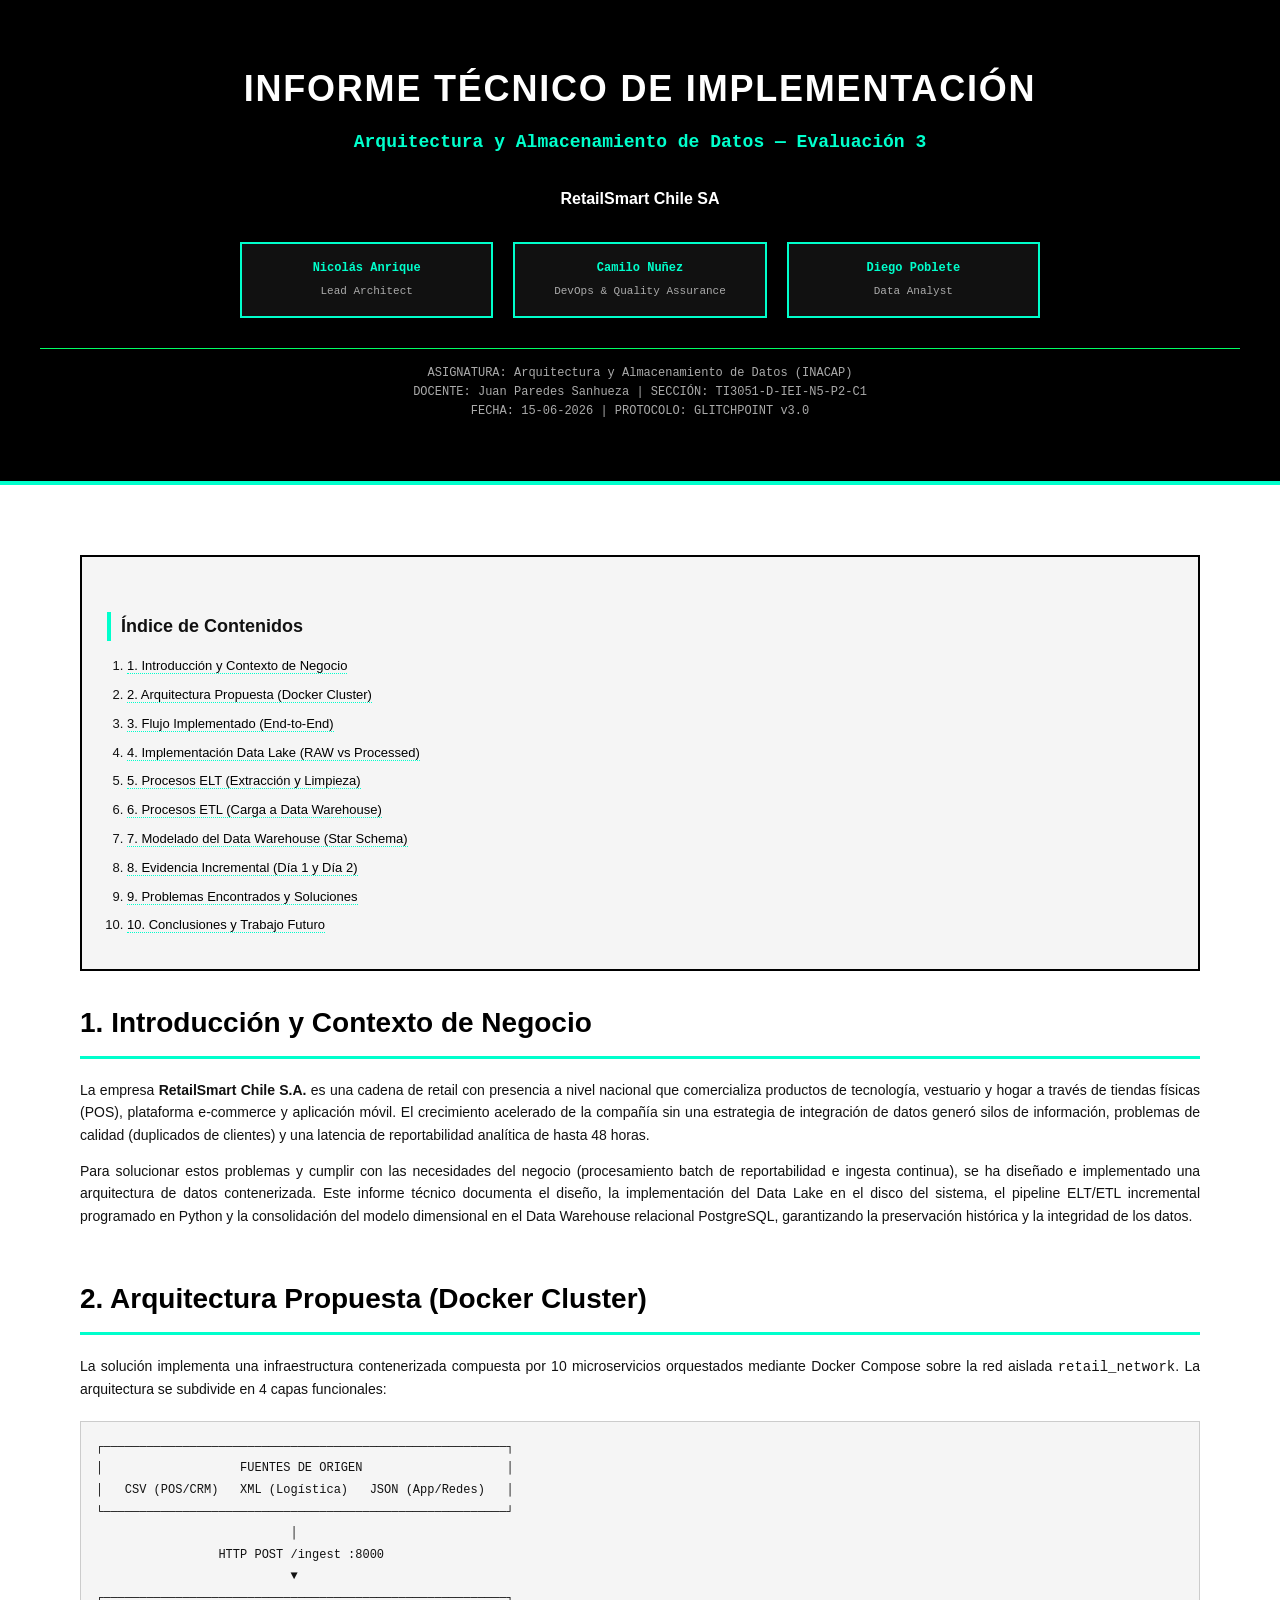
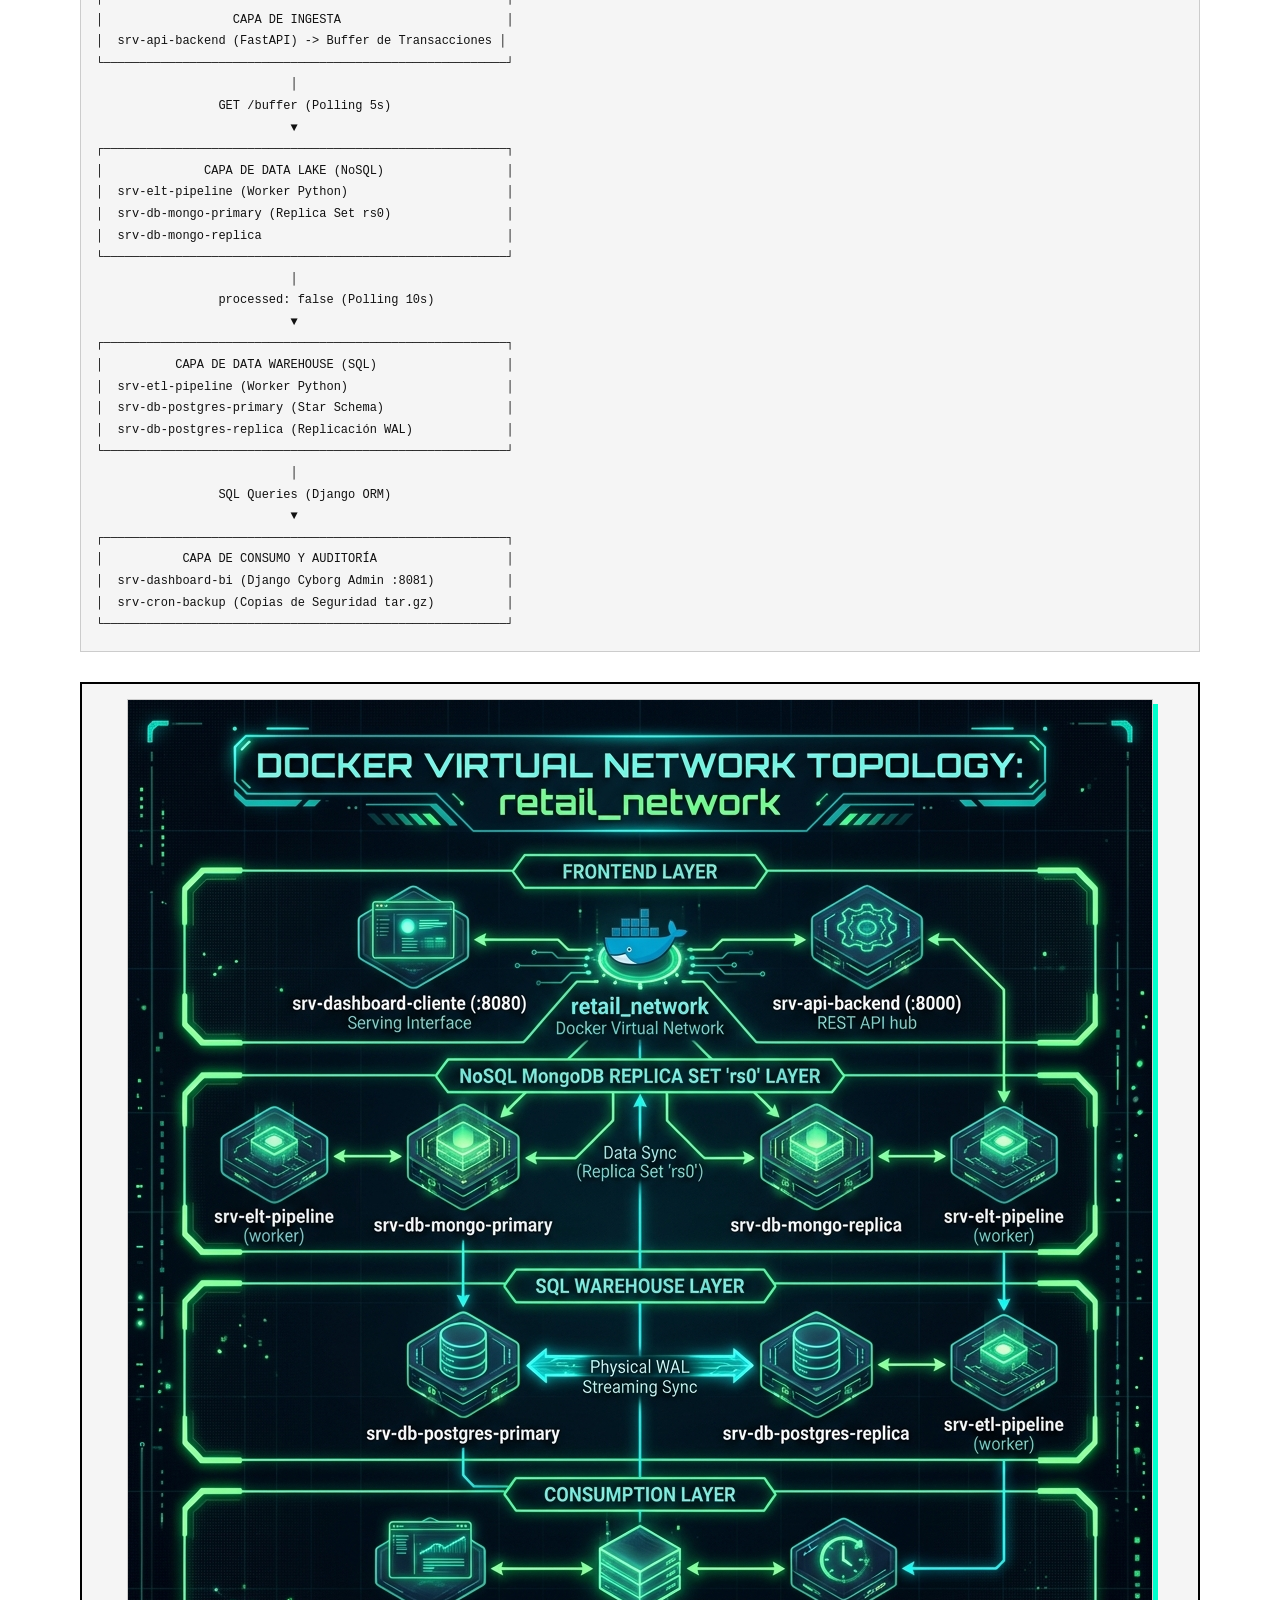
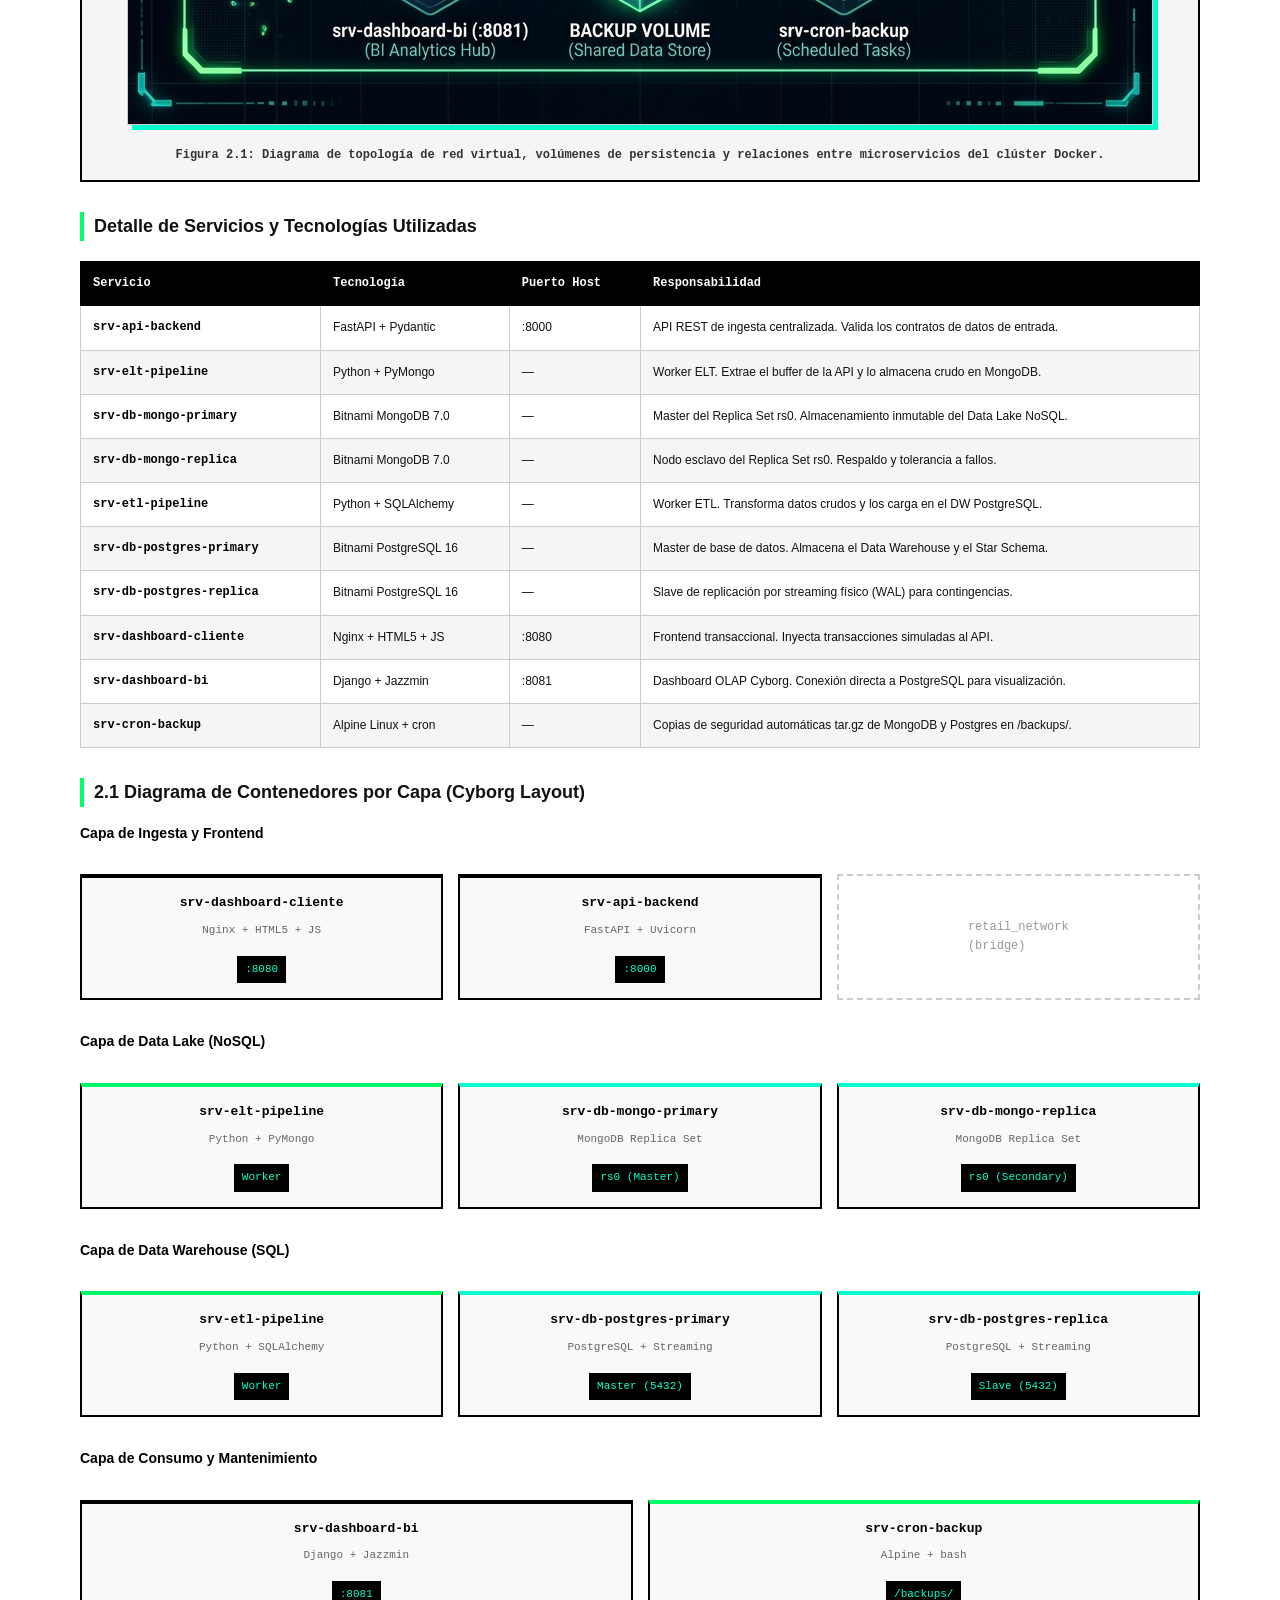
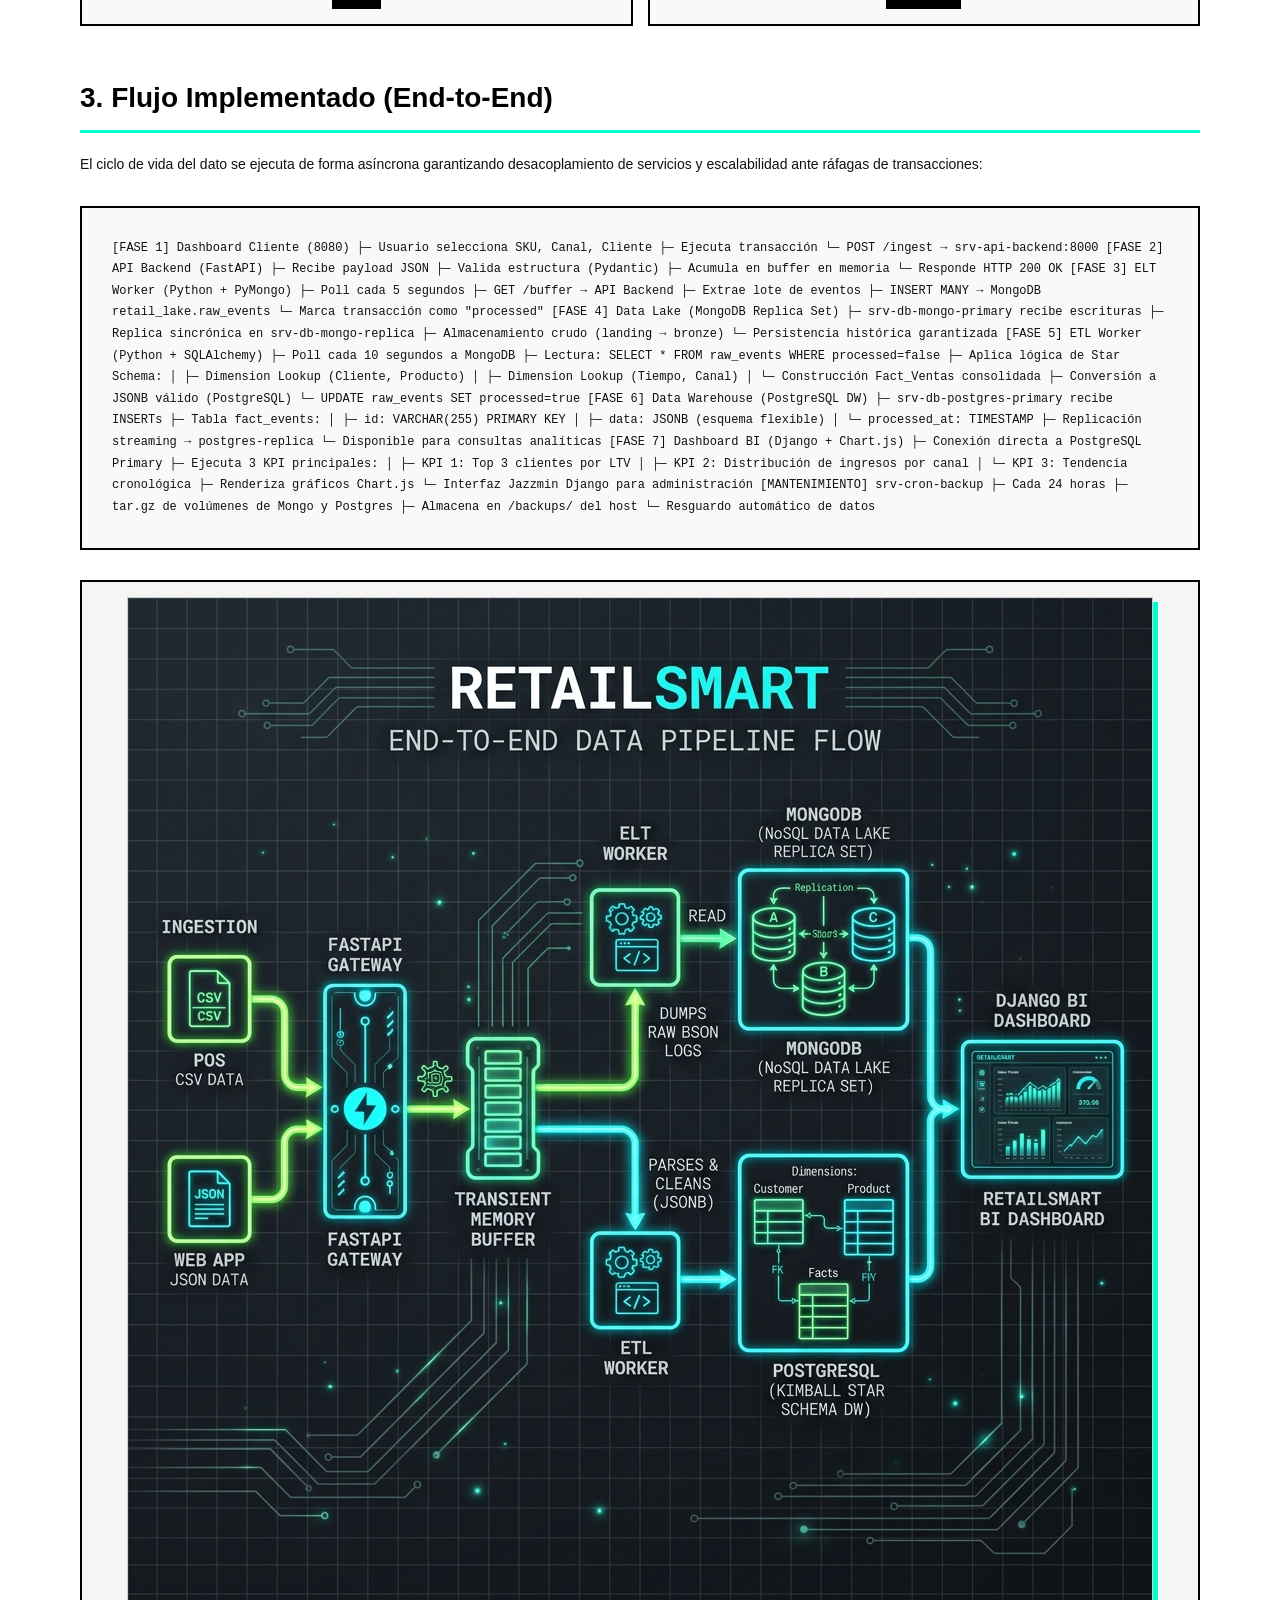
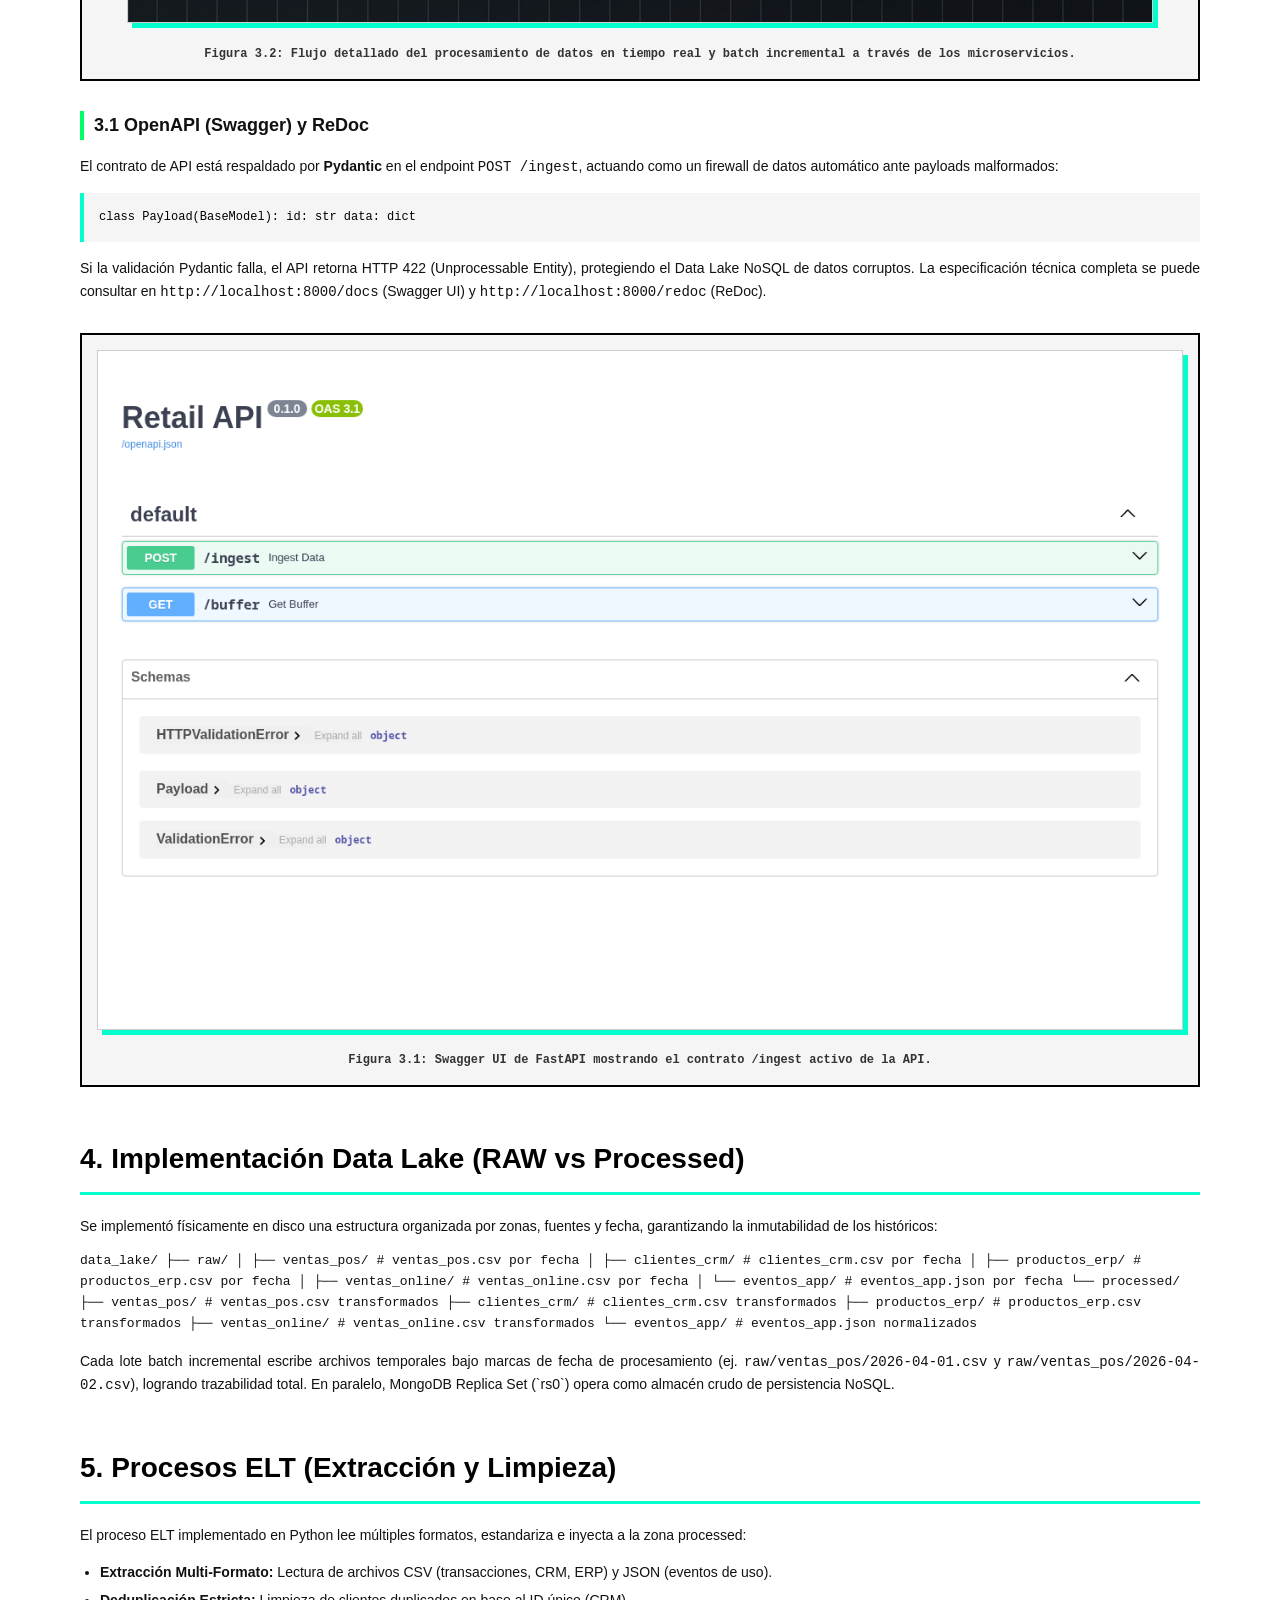
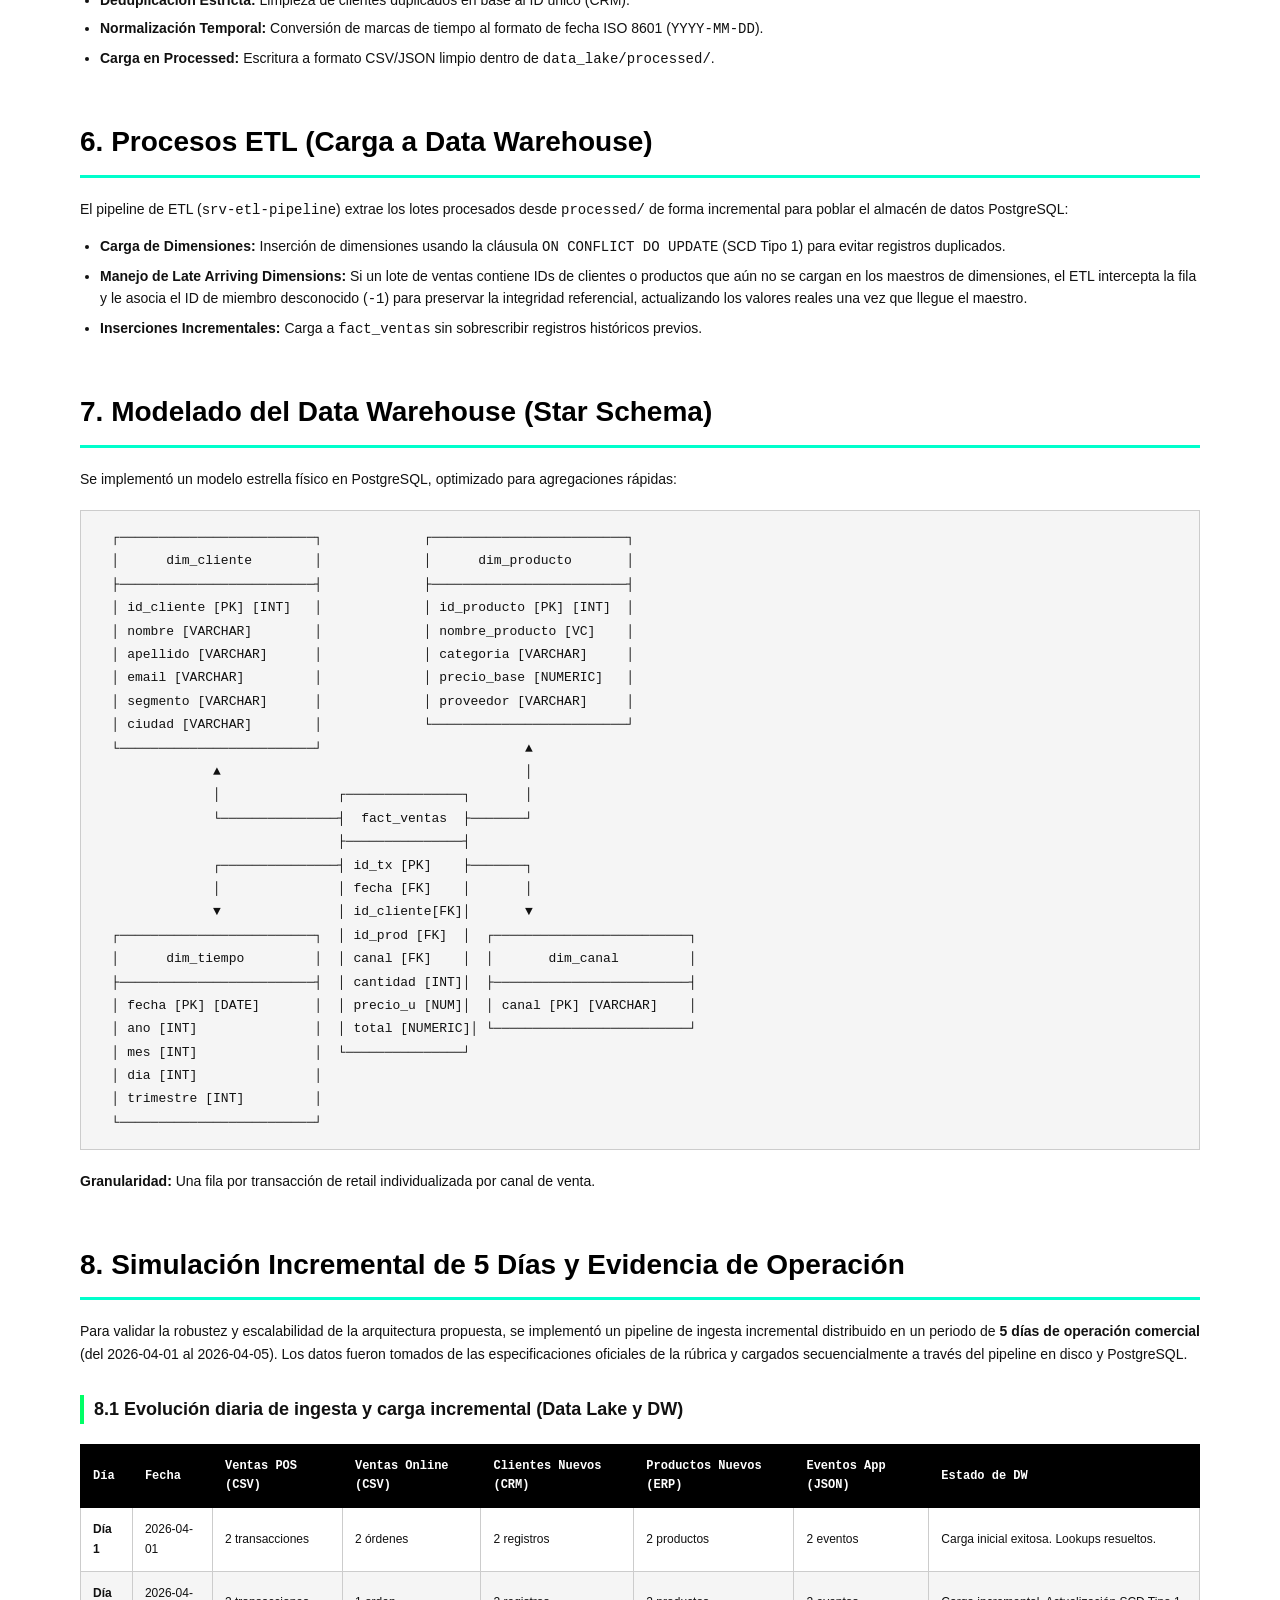
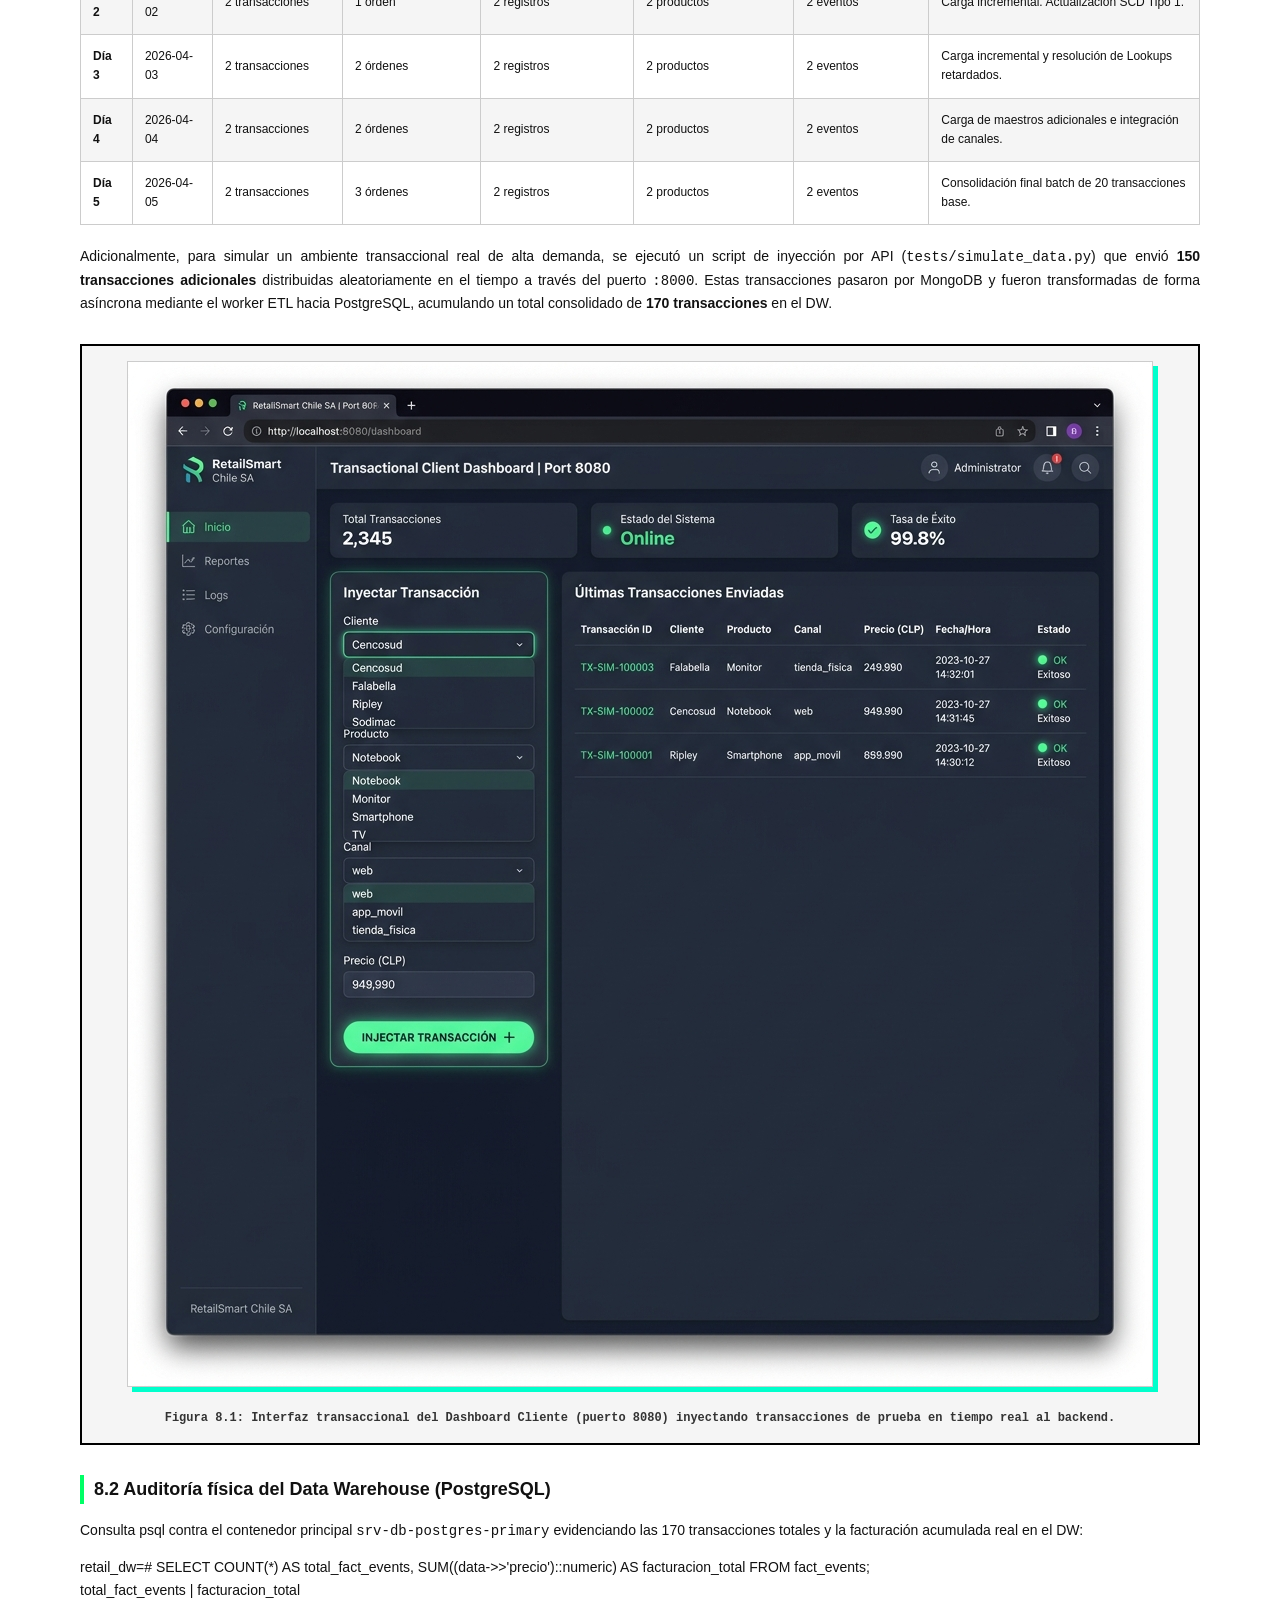
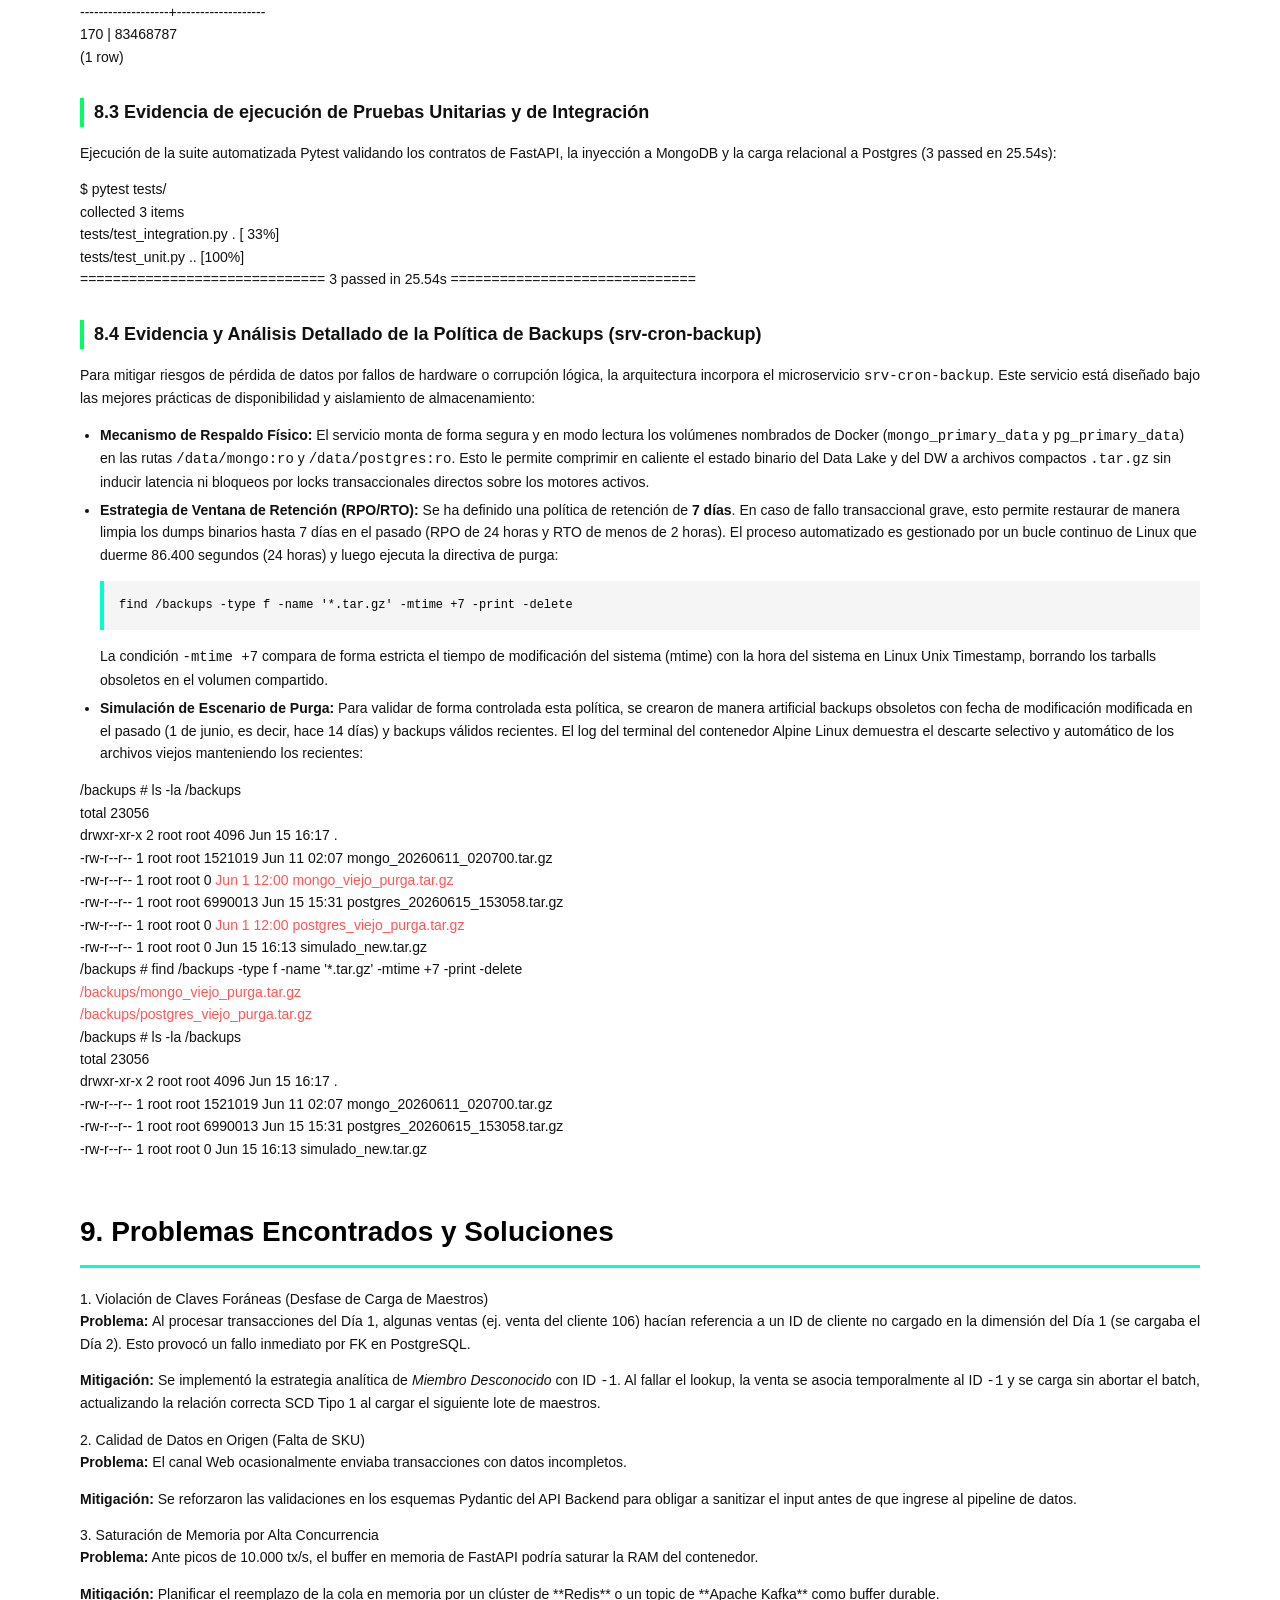
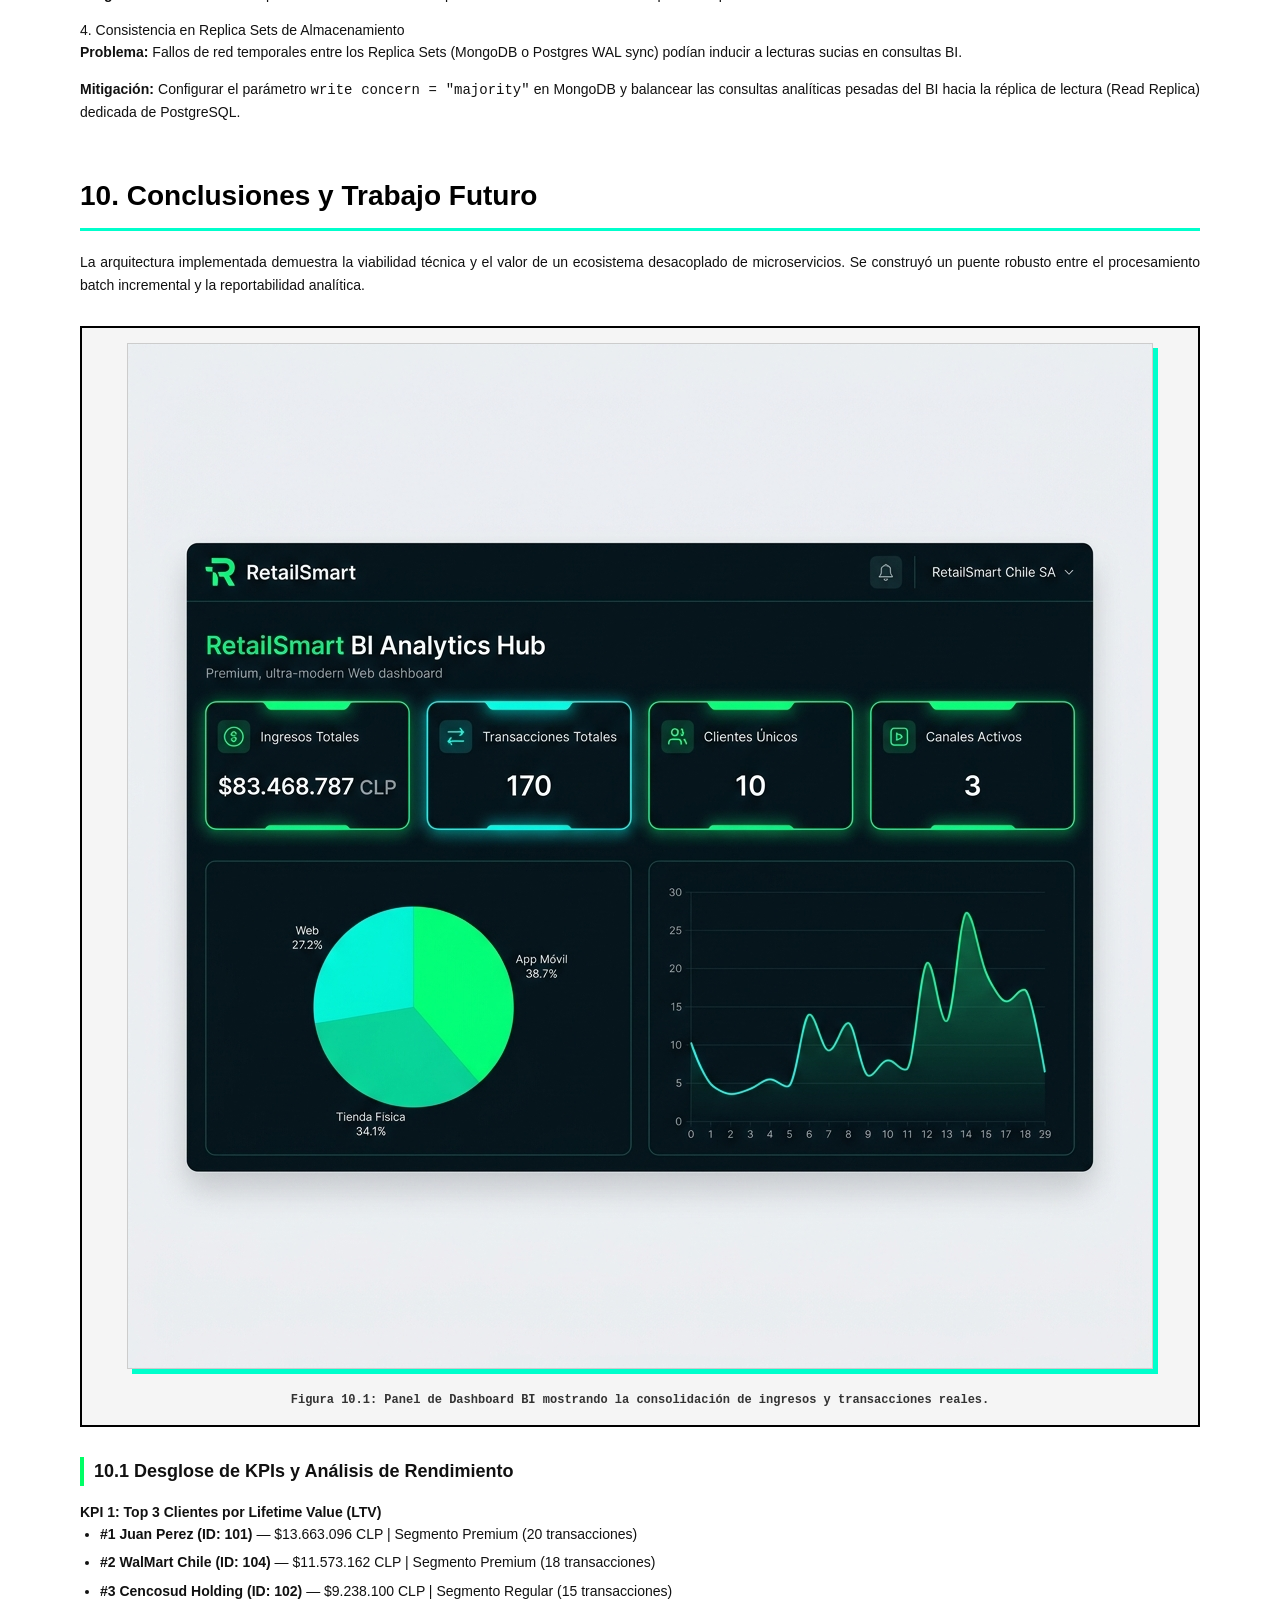
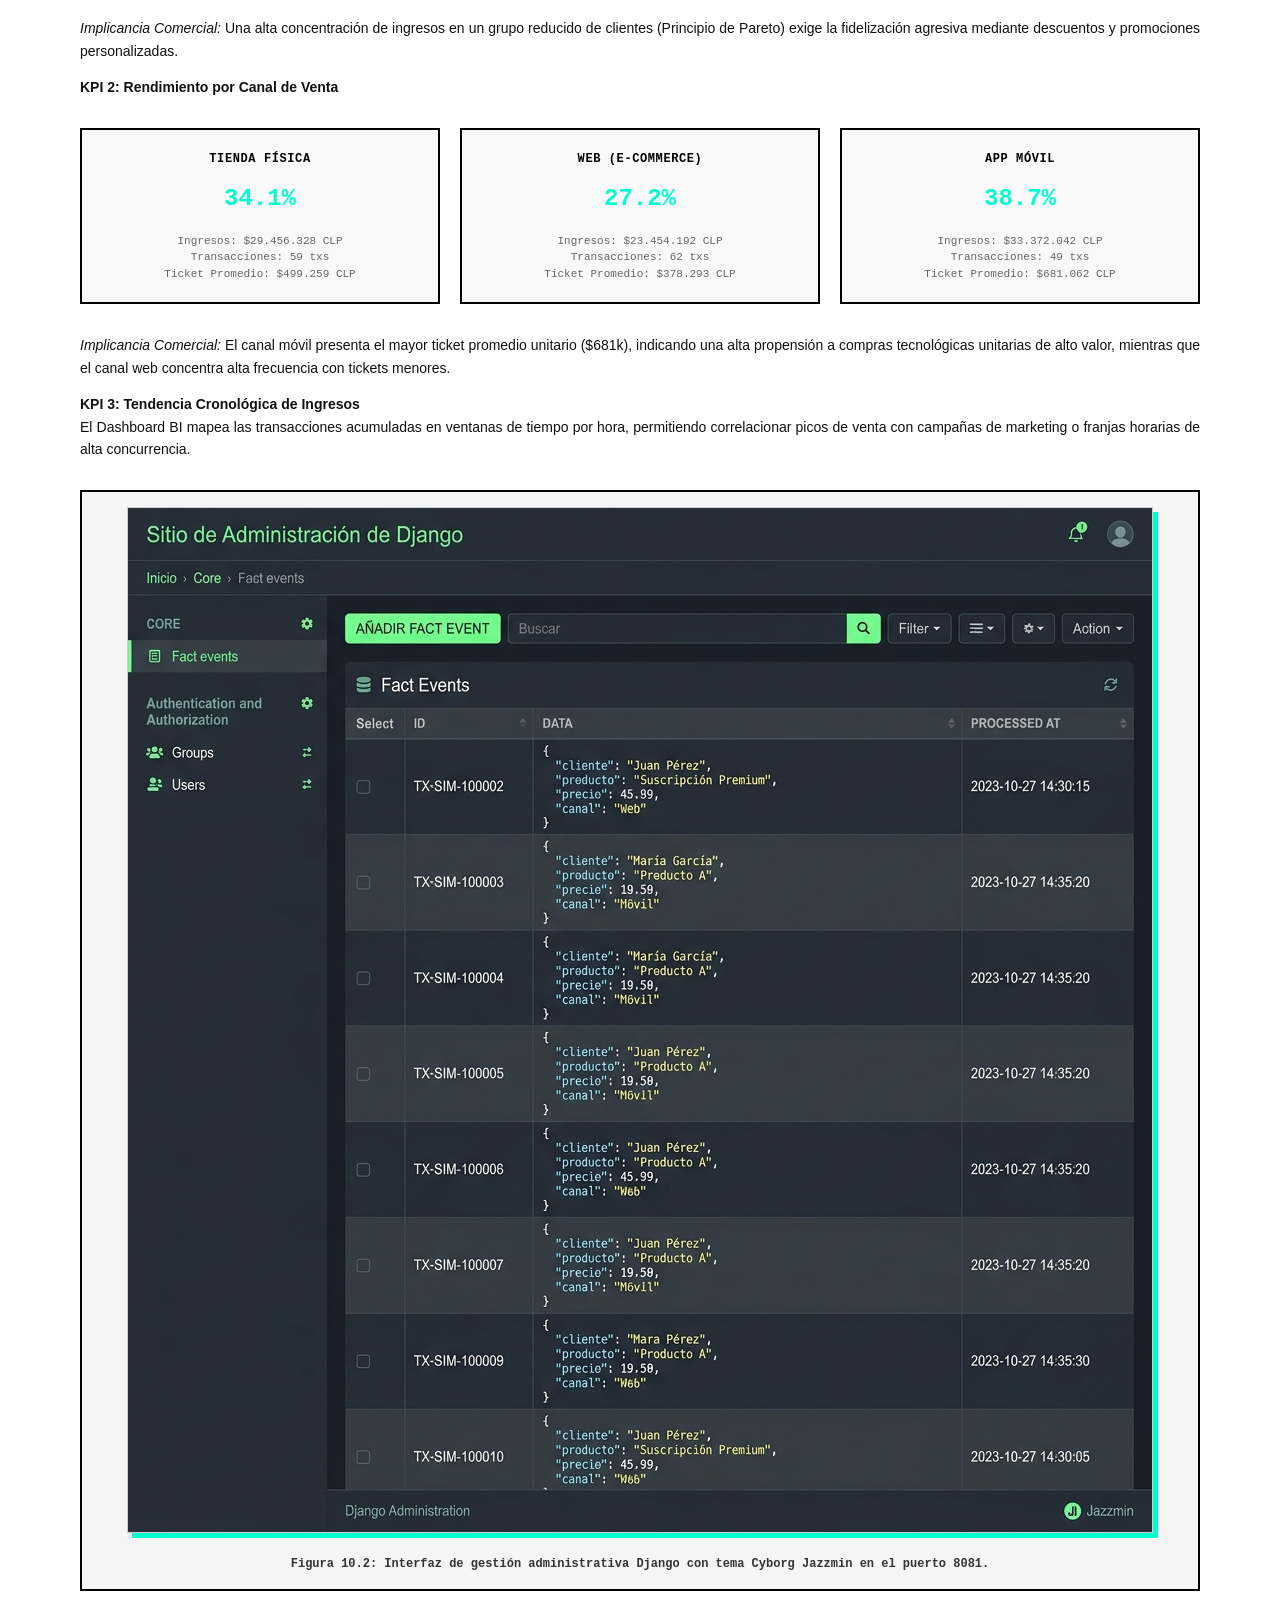
==== commit cd17635b: "docs: actualizar capturas del dashboard con datos de auditoria reales y ampliar explicacion de backu" ====
--- a/informe.html
+++ b/informe.html
@@ -999,14 +999,19 @@
                 <div class="terminal-line"><span class="terminal-success">============================== 3 passed in 25.54s ==============================</span></div>
             </div>
 
-            <h3>8.4 Evidencia de la Política de Purga de Backups (srv-cron-backup)</h3>
-            <p>
-                El contenedor de mantenimiento <code>srv-cron-backup</code> tiene programada una política de retención de copias de seguridad de 7 días. El script de purga automatizado ejecuta el siguiente comando periódicamente:
-            </p>
-            <div class="code-block">find /backups -type f -name '*.tar.gz' -mtime +7 -print -delete</div>
-            <p>
-                Para verificar su funcionamiento en un entorno controlado, se inyectaron de manera simulada archivos antiguos con fecha del 1 de junio y archivos válidos de la fecha actual. A continuación se detalla el log del terminal demostrando la eliminación selectiva de los backups antiguos y la persistencia de los nuevos:
-            </p>
+            <h3>8.4 Evidencia y Análisis Detallado de la Política de Backups (srv-cron-backup)</h3>
+            <p>
+                Para mitigar riesgos de pérdida de datos por fallos de hardware o corrupción lógica, la arquitectura incorpora el microservicio <code>srv-cron-backup</code>. Este servicio está diseñado bajo las mejores prácticas de disponibilidad y aislamiento de almacenamiento:
+            </p>
+            <ul>
+                <li><strong>Mecanismo de Respaldo Físico:</strong> El servicio monta de forma segura y en modo lectura los volúmenes nombrados de Docker (<code>mongo_primary_data</code> y <code>pg_primary_data</code>) en las rutas <code>/data/mongo:ro</code> y <code>/data/postgres:ro</code>. Esto le permite comprimir en caliente el estado binario del Data Lake y del DW a archivos compactos <code>.tar.gz</code> sin inducir latencia ni bloqueos por locks transaccionales directos sobre los motores activos.</li>
+                <li><strong>Estrategia de Ventana de Retención (RPO/RTO):</strong> Se ha definido una política de retención de <strong>7 días</strong>. En caso de fallo transaccional grave, esto permite restaurar de manera limpia los dumps binarios hasta 7 días en el pasado (RPO de 24 horas y RTO de menos de 2 horas). El proceso automatizado es gestionado por un bucle continuo de Linux que duerme 86.400 segundos (24 horas) y luego ejecuta la directiva de purga:
+                    <div class="code-block">find /backups -type f -name '*.tar.gz' -mtime +7 -print -delete</div>
+                    La condición <code>-mtime +7</code> compara de forma estricta el tiempo de modificación del sistema (mtime) con la hora del sistema en Linux Unix Timestamp, borrando los tarballs obsoletos en el volumen compartido.
+                </li>
+                <li><strong>Simulación de Escenario de Purga:</strong> Para validar de forma controlada esta política, se crearon de manera artificial backups obsoletos con fecha de modificación modificada en el pasado (1 de junio, es decir, hace 14 días) y backups válidos recientes. El log del terminal del contenedor Alpine Linux demuestra el descarte selectivo y automático de los archivos viejos manteniendo los recientes:</li>
+            </ul>
+
             <div class="terminal-simulation">
                 <div class="terminal-line"><span class="terminal-prompt">/backups #</span> ls -la /backups</div>
                 <div class="terminal-line">total 23056</div>
